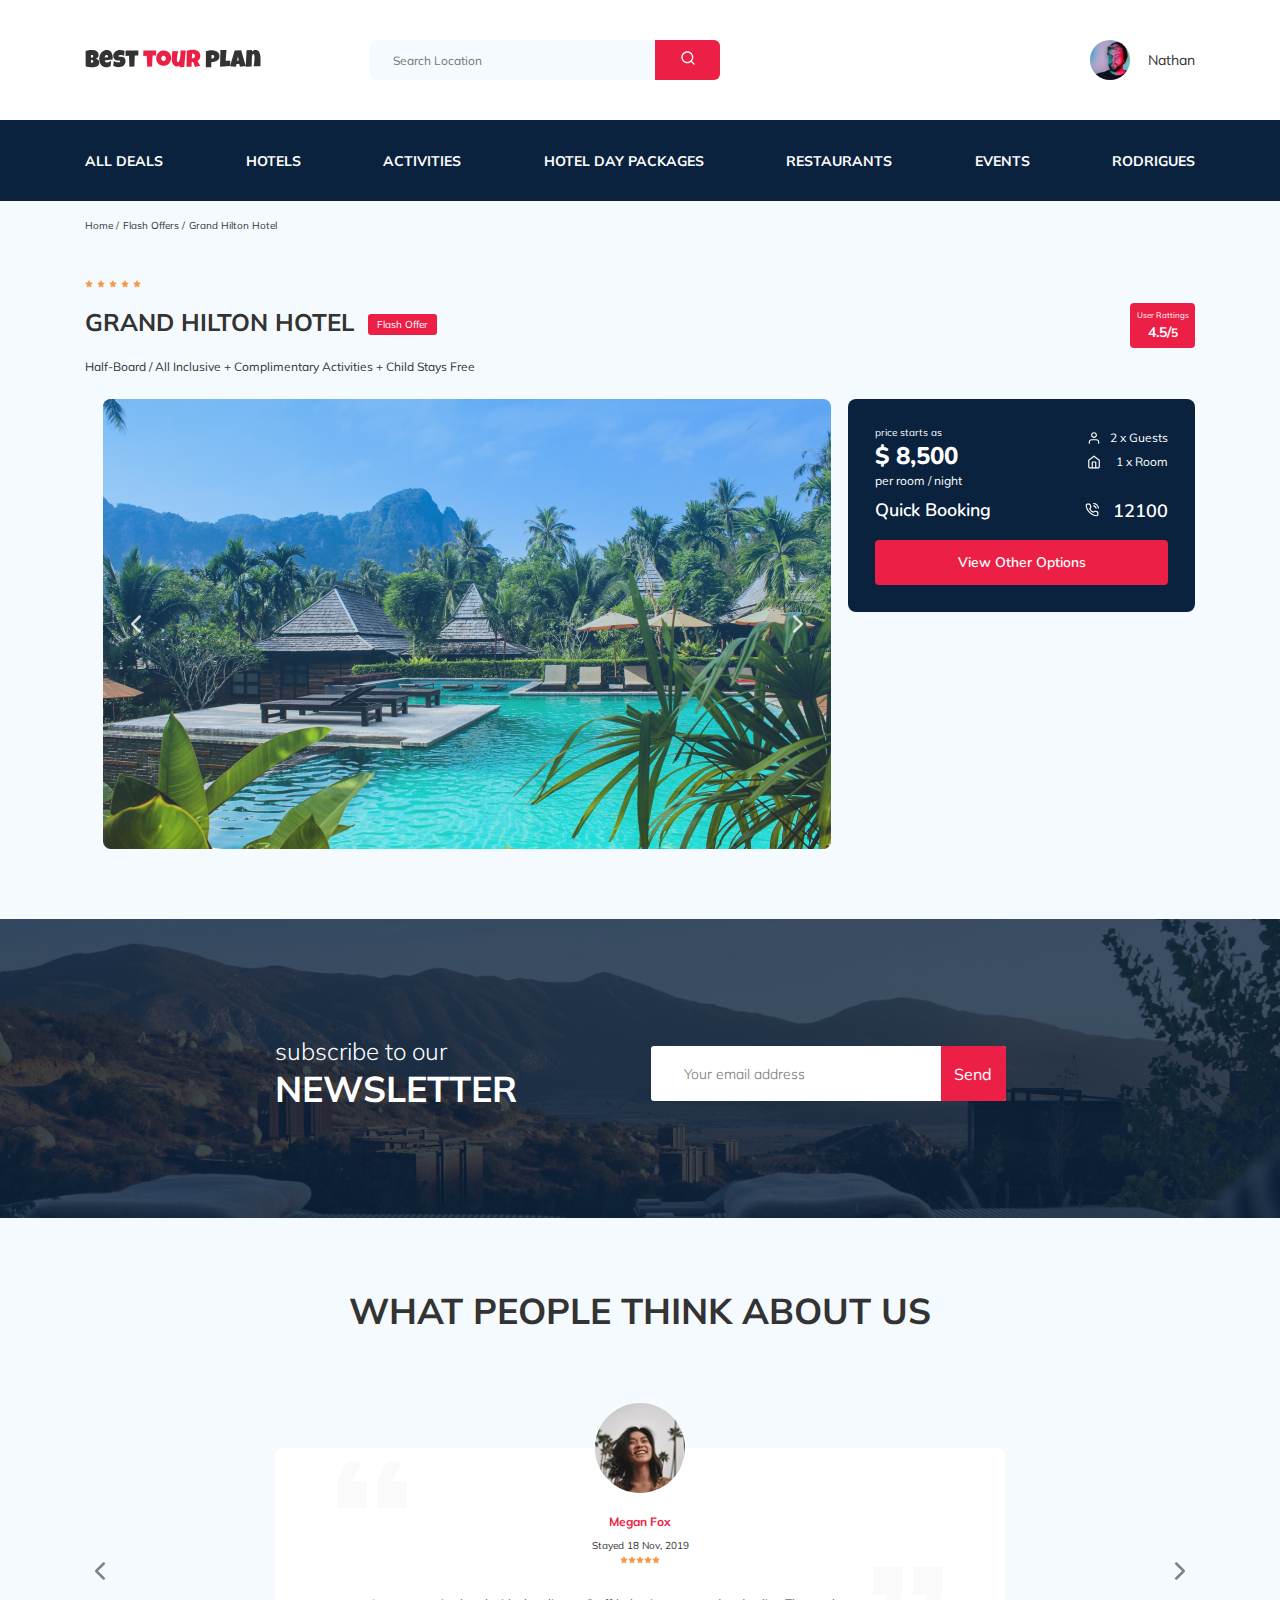
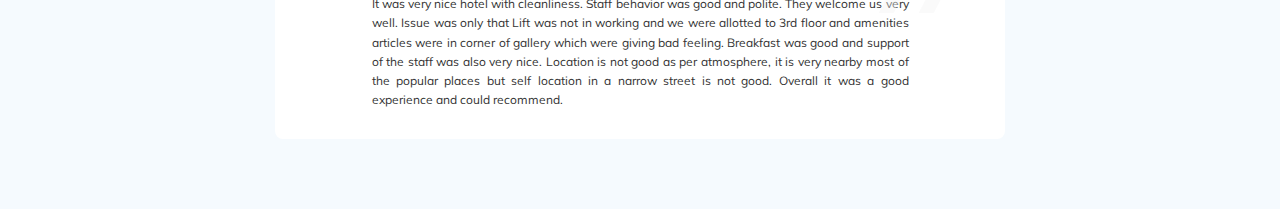
==== index.html @ 5ee100a0 "fix all" ====
<!DOCTYPE html>
<html lang="en">

<head>
  <meta charset="UTF-8">
  <meta http-equiv="X-UA-Compatible" content="IE=edge">
  <meta name="viewport" content="width, initial-scale=1.0">
  <title>Best Tour Plan - Hotel Booking</title>
  <link rel="preconnect" href="https://fonts.googleapis.com">
  <link rel="preconnect" href="https://fonts.gstatic.com" crossorigin>
  <link href="https://fonts.googleapis.com/css2?family=Mulish:wght@400;700&family=Nunito:wght@400;700;800&display=swap"
    rel="stylesheet">
  <link rel="stylesheet" href="assets/css/swiper-bundle.min.css">
  <link rel="stylesheet" href="assets/css/style.css">
</head>

<body>
  <header class="navbar">
    <div class="container">
      <div class="navbar-top">

        <a href="#" class="logo">
          <img src="assets/img/logo.svg" alt="Logo: Best Tour Plan" class="logo__image">
        </a>

        <form action="#" class="search navbar__search">
          <input type="text" class="search__input" placeholder="Search Location">
          <button class="search__button">
            <img src="assets/img/search.svg" alt="Icon: search">
          </button>
        </form>

        <a href="#" class="user navbar__user">
          <img src="assets/img/user-avatar.jpg" alt="Avatar: Nathan" class="user__avatar">
          <span class="user__name">Nathan</span>
        </a>
        <!-- /.user -->
        <!--Gamburger-->
        <button class="menu-button navbar-top__menu-button">
          <span class="menu-button__line"></span>
          <span class="menu-button__line"></span>
          <span class="menu-button__line"></span>
        </button>
        <!-- /.menu-button -->
      </div>
      <!-- /.navbar-top -->
    </div>
    <!-- /.container -->

    <nav class="navbar-bottom">
      <div class="container">
        <ul class="navbar-menu">
          <li class="navbar-menu__item"><a href="#" class="navbar-menu__link">All Deals</a></li>
          <li class="navbar-menu__item"><a href="#" class="navbar-menu__link">Hotels</a></li>
          <li class="navbar-menu__item"><a href="#" class="navbar-menu__link">Activities</a></li>
          <li class="navbar-menu__item"><a href="#" class="navbar-menu__link">Hotel Day Packages</a></li>
          <li class="navbar-menu__item"><a href="#" class="navbar-menu__link">Restaurants</a></li>
          <li class="navbar-menu__item"><a href="#" class="navbar-menu__link">Events</a></li>
          <li class="navbar-menu__item"><a href="#" class="navbar-menu__link">Rodrigues</a></li>
        </ul>
      </div>
      <!-- /.container -->
    </nav>
    <!-- /.navbar-bottom -->
  </header>
  <!-- /.navbar -->
  <nav class="breadcrumb ">
    <div class="container">
      <ul class="breadcrumb-list">
        <li class="breadcrumb-list__item"><a href="#" class="breadcrumb-list__link">Home </a></li>
        <li class="breadcrumb-list__item"><a href="#" class="breadcrumb-list__link">Flash Offers </a></li>
        <li class="breadcrumb-list__item">Grand Hilton Hotel</li>
      </ul>
    </div>
    <!-- /.container -->
  </nav>
  <!-- /.breadcrumb -->
  <section class="hotel">
    <div class="container">
      <div class="hotel-info">
        <div class="hotel-info__text">
          <div class="hotel-wrapper">
            <div class="stars">
              <img src="assets/img/star.svg" alt="Star">
              <img src="assets/img/star.svg" alt="Star">
              <img src="assets/img/star.svg" alt="Star">
              <img src="assets/img/star.svg" alt="Star">
              <img src="assets/img/star.svg" alt="Star">
            </div>

            <h1 class="hotel-name hotel-info__name">GRAND HILTON HOTEL</h1>

            <span class="offer hotel-info__offer">Flash Offer</span>
          </div>


          <p class="hotel-description hotel-info__description">
            Half-Board / All Inclusive + Complimentary Activities + Child Stays Free
          </p>
        </div>

        <div class="rating hotel-info__rating">
          <span class="rating__text">User Rattings</span>
          <span class="rating__counter">4.5/<span class="rating__number">5</span></span>
        </div>
      </div>
      <!-- /.hotel-info -->


      <div class="hotel-grid">

        <!-- Slider main container -->
        <div class="swiper hotel-slider hotel__slider">
          <!-- Additional required wrapper -->
          <div class="swiper-wrapper">
            <!-- Slides -->

            <div class="swiper-slide hotel-slider__item">
              <img src="assets/img/slide0.jpg" alt="Slider" class="hotel-slider__image">
            </div>
            <div class="swiper-slide hotel-slider__item">
              <img src="assets/img/slide1.jpg" alt="Slider" class="hotel-slider__image">
            </div>
            <div class="swiper-slide hotel-slider__item">
              <img src="assets/img/slide2.jpg" alt="Slider" class="hotel-slider__image">
            </div>
            <div class="swiper-slide hotel-slider__item">
              <img src="assets/img/slide3.jpg" alt="Slider" class="hotel-slider__image">
            </div>
            <div class="swiper-slide hotel-slider__item">
              <img src="assets/img/slide4.jpg" alt="Slider" class="hotel-slider__image">
            </div>


          </div>
          <!-- If we need navigation buttons -->
          <button class="hotel-slider__button hotel-slider__button--prev"></button>
          <button class="hotel-slider__button hotel-slider__button--next"></button>

        </div>
        <!--- /.swiper-->


        <div class="hotel-right">
          <div class="booking">
            <div class="booking__info">
              <div class="booking__price">
                <span class="booking__start">price starts as</span>
                <strong class="booking__pricetag">$ 8,500</strong>
                <span class="booking__per-room">per room / night</span>
              </div>
              <!---booking__price-->
              <div class="booking__room">

                <div class="booking__text">
                  <img src="assets/img/user.svg" alt="Icon: user" class="booking__icon">
                  <span class="booking__description">2 x Guests</span>
                </div>
                <div class="booking__text">
                  <img src="assets/img/home.svg" alt="Icon: home" class="booking__icon">
                  <span class="booking__description">1 x Room</span>
                </div>

              </div>
              <!-- /.booking__room -->
            </div>
            <!-- /.booking__info -->

            <div class="booking__call-center">
              <span class="booking__heading">Quick Booking</span>
              <a class="booking__number" href="tel:12100">
                <img src="assets/img/phone-call.svg" alt="Icon: phone" class="booking__icon">
                <span class="booking__num">12100</span>
              </a>
            </div>
            <!-- /.booking__call-center -->
            <button class="button booking__button">View Other Options</button>
          </div>
          <!-- /.booking -->

          <div class="map">

            <div id="map" style="width: 347px; height: 213px"></div>
          </div>
          <!-- /.map -->
        </div>
        <!-- /.hotel-right -->
      </div>
      <!-- /.hotel-grid -->
    </div>
    <!-- /.container -->
  </section>
  <!-- /.hotel -->

  <section class="newsletter">
    <div class="newsletter-wrapper">
      <h2 class="newsletter-title newsletter__title">
        subscribe to our
        <span class="newsletter-title__strong">Newsletter</span>
      </h2>
      <form action="#" class="subscribe newsletter__subscribe">
        <input type="text" class="subscribe__input" placeholder="Your email address">
        <button class="subscribe__button">Send</button>
      </form>
    </div>
    <!-- /.newsletter-wrapper -->
  </section>
  <!-- /.newsletter -->

  <section class="reviews">
    <div class="container">
      <h2 class="reviews__title">What people think about us</h2>

      <div class="swiper reviews-slider">
        <div class="swiper-wrapper">
          <div class="swiper-slide">
            <div class="reviews-slider__item">
              <div class="reviews-slider__profile">
                <img src="assets/img/reviews-avatar.jpg" alt="Photo: Megan Fox" class="reviews-slider__avatar">
                <h3 class="reviews-slider__username">Megan Fox</h3>
                <span class="reviews-slider__date">Stayed 18 Nov, 2019</span>
                <div class="reviews-slider__rating">
                  <img src="assets/img/star.svg" alt="Star">
                  <img src="assets/img/star.svg" alt="Star">
                  <img src="assets/img/star.svg" alt="Star">
                  <img src="assets/img/star.svg" alt="Star">
                  <img src="assets/img/star.svg" alt="Star">
                </div>
              </div>
              <p class="reviews-slider__text">
                It was very nice hotel with cleanliness. Staff behavior was good and polite. They welcome us very well.
                Issue was only that Lift was not in working and we were allotted to 3rd floor and amenities articles
                were in corner of gallery which were giving bad feeling. Breakfast was good and support of the staff was
                also very nice. Location is not good as per atmosphere, it is very nearby most of the popular places but
                self location in a narrow street is not good. Overall it was a good experience and could recommend.
              </p>
            </div>
          </div>
          <!--./swiper-slide-->
          <div class="swiper-slide">
            <div class="reviews-slider__item">
              <div class="reviews-slider__profile">
                <img src="assets/img/esmeralda.jpg" alt="Photo: Esmeralda Brumermblesk" class="reviews-slider__avatar">
                <h3 class="reviews-slider__username">Esmeralda Brumermblesk</h3>
                <span class="reviews-slider__date">Stayed 8 Nov, 2015</span>
                <div class="reviews-slider__rating">
                  <img src="assets/img/star.svg" alt="Star">
                  <img src="assets/img/star.svg" alt="Star">
                  <img src="assets/img/star.svg" alt="Star">
                  <img src="assets/img/star.svg" alt="Star">
                  <img src="assets/img/star.svg" alt="Star">
                </div>
              </div>
              <p class="reviews-slider__text">
                It was very nice hotel with cleanliness. Staff behavior was good and polite. They welcome us very well.
                Issue was only that Lift was not in working and we were allotted to 3rd floor and amenities articles
                were in corner of gallery which were giving bad feeling. Breakfast was good and support of the staff was
                also very nice. Location is not good as per atmosphere, it is very nearby most of the popular places but
                self location in a narrow street is not good. Overall it was a good experience and could recommend.
              </p>
            </div>
          </div>
          <!--./swiper-slide-->
          <div class="swiper-slide">
            <div class="reviews-slider__item">
              <div class="reviews-slider__profile">
                <img src="assets/img/reviews-avatar-2.jpg" alt="Photo: Megan Fox" class="reviews-slider__avatar">
                <h3 class="reviews-slider__username">Hayns Frogx</h3>
                <span class="reviews-slider__date">Stayed 10 Nov, 2020</span>
                <div class="reviews-slider__rating">
                  <img src="assets/img/star.svg" alt="Star">
                  <img src="assets/img/star.svg" alt="Star">
                  <img src="assets/img/star.svg" alt="Star">
                  <img src="assets/img/star.svg" alt="Star">
                  <img src="assets/img/star.svg" alt="Star">
                </div>
              </div>
              <p class="reviews-slider__text">
                Lorem ipsum dolor sit amet, consectetur adipisicing elit. Repellat distinctio cum hic veritatis dolorem
                error voluptatum, sunt ducimus dolore deserunt harum obcaecati. Ex molestiae quaerat quia hic
                consequuntur, consectetur incidunt? Lorem ipsum, dolor sit amet consectetur adipisicing elit. Saepe
                distinctio est, incidunt corporis adipisci voluptatibus! Beatae dolores cumque amet accusamus ipsa quas
                iure earum! Provident illo commodi autem minima esse..
              </p>
            </div>
          </div>
          <!--./swiper-slide-->
        </div>
        <!--./swiper-wrapper-->
        <button class="reviews-slider__button reviews-slider__button--prev"></button>
        <button class="reviews-slider__button reviews-slider__button--next"></button>
      </div>
      <!--./reviews-slider-->
    </div>
  </section>
  <!-- /.reviews -->

  <script src="https://api-maps.yandex.ru/2.1/?apikey=36f1ee3f-546b-475c-a451-f4972c17e41e&lang=ru_RU"
    type="text/javascript">
  </script>
  <script src="assets/js/swiper-bundle.min.js"></script>
  <script src="assets/js/main.js"></script>
  <script src="assets/js/map.js"></script>
</body>

</html>
---- assets/css/style.css ----
* {
  -webkit-box-sizing: border-box;
          box-sizing: border-box;
}

body {
  font-family: 'Mulish', sans-serif;
  background-color: #F5FaFe;
  color: #333333;
}

input {
  outline: none;
}

.container {
  max-width: 1110px;
  margin: auto;
}

/*! normalize.css v8.0.1 | MIT License | github.com/necolas/normalize.css */
/* Document
   ========================================================================== */
/**
 * 1. Correct the line height in all browsers.
 * 2. Prevent adjustments of font size after orientation changes in iOS.
 */
html {
  line-height: 1.15;
  /* 1 */
  -webkit-text-size-adjust: 100%;
  /* 2 */
}

/* Sections
   ========================================================================== */
/**
 * Remove the margin in all browsers.
 */
body {
  margin: 0;
}

/**
 * Render the `main` element consistently in IE.
 */
main {
  display: block;
}

/**
 * Correct the font size and margin on `h1` elements within `section` and
 * `article` contexts in Chrome, Firefox, and Safari.
 */
h1 {
  font-size: 2em;
  margin: 0.67em 0;
}

/* Grouping content
   ========================================================================== */
/**
 * 1. Add the correct box sizing in Firefox.
 * 2. Show the overflow in Edge and IE.
 */
hr {
  -webkit-box-sizing: content-box;
          box-sizing: content-box;
  /* 1 */
  height: 0;
  /* 1 */
  overflow: visible;
  /* 2 */
}

/**
 * 1. Correct the inheritance and scaling of font size in all browsers.
 * 2. Correct the odd `em` font sizing in all browsers.
 */
pre {
  font-family: monospace, monospace;
  /* 1 */
  font-size: 1em;
  /* 2 */
}

/* Text-level semantics
   ========================================================================== */
/**
 * Remove the gray background on active links in IE 10.
 */
a {
  background-color: transparent;
}

/**
 * 1. Remove the bottom border in Chrome 57-
 * 2. Add the correct text decoration in Chrome, Edge, IE, Opera, and Safari.
 */
abbr[title] {
  border-bottom: none;
  /* 1 */
  text-decoration: underline;
  /* 2 */
  -webkit-text-decoration: underline dotted;
          text-decoration: underline dotted;
  /* 2 */
}

/**
 * Add the correct font weight in Chrome, Edge, and Safari.
 */
b,
strong {
  font-weight: bolder;
}

/**
 * 1. Correct the inheritance and scaling of font size in all browsers.
 * 2. Correct the odd `em` font sizing in all browsers.
 */
code,
kbd,
samp {
  font-family: monospace, monospace;
  /* 1 */
  font-size: 1em;
  /* 2 */
}

/**
 * Add the correct font size in all browsers.
 */
small {
  font-size: 80%;
}

/**
 * Prevent `sub` and `sup` elements from affecting the line height in
 * all browsers.
 */
sub,
sup {
  font-size: 75%;
  line-height: 0;
  position: relative;
  vertical-align: baseline;
}

sub {
  bottom: -0.25em;
}

sup {
  top: -0.5em;
}

/* Embedded content
   ========================================================================== */
/**
 * Remove the border on images inside links in IE 10.
 */
img {
  border-style: none;
}

/* Forms
   ========================================================================== */
/**
 * 1. Change the font styles in all browsers.
 * 2. Remove the margin in Firefox and Safari.
 */
button,
input,
optgroup,
select,
textarea {
  font-family: inherit;
  /* 1 */
  font-size: 100%;
  /* 1 */
  line-height: 1.15;
  /* 1 */
  margin: 0;
  /* 2 */
}

/**
 * Show the overflow in IE.
 * 1. Show the overflow in Edge.
 */
button,
input {
  /* 1 */
  overflow: visible;
}

/**
 * Remove the inheritance of text transform in Edge, Firefox, and IE.
 * 1. Remove the inheritance of text transform in Firefox.
 */
button,
select {
  /* 1 */
  text-transform: none;
}

/**
 * Correct the inability to style clickable types in iOS and Safari.
 */
button,
[type="button"],
[type="reset"],
[type="submit"] {
  -webkit-appearance: button;
}

/**
 * Remove the inner border and padding in Firefox.
 */
button::-moz-focus-inner,
[type="button"]::-moz-focus-inner,
[type="reset"]::-moz-focus-inner,
[type="submit"]::-moz-focus-inner {
  border-style: none;
  padding: 0;
}

/**
 * Restore the focus styles unset by the previous rule.
 */
button:-moz-focusring,
[type="button"]:-moz-focusring,
[type="reset"]:-moz-focusring,
[type="submit"]:-moz-focusring {
  outline: 1px dotted ButtonText;
}

/**
 * Correct the padding in Firefox.
 */
fieldset {
  padding: 0.35em 0.75em 0.625em;
}

/**
 * 1. Correct the text wrapping in Edge and IE.
 * 2. Correct the color inheritance from `fieldset` elements in IE.
 * 3. Remove the padding so developers are not caught out when they zero out
 *    `fieldset` elements in all browsers.
 */
legend {
  -webkit-box-sizing: border-box;
          box-sizing: border-box;
  /* 1 */
  color: inherit;
  /* 2 */
  display: table;
  /* 1 */
  max-width: 100%;
  /* 1 */
  padding: 0;
  /* 3 */
  white-space: normal;
  /* 1 */
}

/**
 * Add the correct vertical alignment in Chrome, Firefox, and Opera.
 */
progress {
  vertical-align: baseline;
}

/**
 * Remove the default vertical scrollbar in IE 10+.
 */
textarea {
  overflow: auto;
}

/**
 * 1. Add the correct box sizing in IE 10.
 * 2. Remove the padding in IE 10.
 */
[type="checkbox"],
[type="radio"] {
  -webkit-box-sizing: border-box;
          box-sizing: border-box;
  /* 1 */
  padding: 0;
  /* 2 */
}

/**
 * Correct the cursor style of increment and decrement buttons in Chrome.
 */
[type="number"]::-webkit-inner-spin-button,
[type="number"]::-webkit-outer-spin-button {
  height: auto;
}

/**
 * 1. Correct the odd appearance in Chrome and Safari.
 * 2. Correct the outline style in Safari.
 */
[type="search"] {
  -webkit-appearance: textfield;
  /* 1 */
  outline-offset: -2px;
  /* 2 */
}

/**
 * Remove the inner padding in Chrome and Safari on macOS.
 */
[type="search"]::-webkit-search-decoration {
  -webkit-appearance: none;
}

/**
 * 1. Correct the inability to style clickable types in iOS and Safari.
 * 2. Change font properties to `inherit` in Safari.
 */
::-webkit-file-upload-button {
  -webkit-appearance: button;
  /* 1 */
  font: inherit;
  /* 2 */
}

/* Interactive
   ========================================================================== */
/*
 * Add the correct display in Edge, IE 10+, and Firefox.
 */
details {
  display: block;
}

/*
 * Add the correct display in all browsers.
 */
summary {
  display: list-item;
}

/* Misc
   ========================================================================== */
/**
 * Add the correct display in IE 10+.
 */
template {
  display: none;
}

/**
 * Add the correct display in IE 10.
 */
[hidden] {
  display: none;
}

.navbar {
  background-color: #fff;
}

.navbar-top {
  display: -webkit-box;
  display: -ms-flexbox;
  display: flex;
  -webkit-box-pack: justify;
      -ms-flex-pack: justify;
          justify-content: space-between;
  -webkit-box-align: center;
      -ms-flex-align: center;
          align-items: center;
  padding-top: 40px;
  padding-bottom: 40px;
}

.navbar-top__menu-button {
  display: none;
}

.navbar__search {
  margin-right: auto;
  margin-left: 108px;
}

.navbar-bottom {
  background-color: #0A223D;
}

.navbar-menu {
  margin: 0;
  padding: 31px 0;
  list-style-type: none;
  display: -webkit-box;
  display: -ms-flexbox;
  display: flex;
  -webkit-box-pack: justify;
      -ms-flex-pack: justify;
          justify-content: space-between;
  -webkit-box-align: center;
      -ms-flex-align: center;
          align-items: center;
  color: #fff;
}

.navbar-menu__link {
  color: inherit;
  text-decoration: none;
  text-transform: uppercase;
  font-size: 14px;
  line-height: 18px;
  font-weight: 700;
}

.logo {
  width: 177px;
}

.search {
  display: -webkit-box;
  display: -ms-flexbox;
  display: flex;
  position: relative;
  overflow: hidden;
  border-radius: 6px;
  height: 40px;
}

.search__input {
  width: 350px;
  height: 100%;
  padding-left: 23px;
  padding-right: 75px;
  background-color: #F5FAFE;
  border: none;
  font-size: 12px;
  line-height: 15px;
  color: #333333;
  outline: none;
}

.search__button {
  position: absolute;
  top: 0;
  right: 0;
  width: 65px;
  height: 100%;
  border: none;
  background-color: #EC1F46;
}

.user {
  display: -webkit-box;
  display: -ms-flexbox;
  display: flex;
  -webkit-box-align: center;
      -ms-flex-align: center;
          align-items: center;
  text-decoration: none;
}

.user__avatar {
  width: 40px;
  height: 40px;
  border-radius: 50%;
  -o-object-fit: cover;
     object-fit: cover;
}

.user__name {
  margin-left: 18px;
  font-size: 14px;
  line-height: 18px;
  color: #333333;
}

.breadcrumb-list {
  display: -webkit-box;
  display: -ms-flexbox;
  display: flex;
  -webkit-box-align: center;
      -ms-flex-align: center;
          align-items: center;
  margin: 0;
  padding: 18px 0;
  list-style: none;
}

.breadcrumb-list__item {
  font-size: 10px;
  line-height: 13px;
}

.breadcrumb-list__item:not(:last-child)::after {
  content: '/';
  margin-right: 4px;
}

.breadcrumb-list__link {
  text-decoration: none;
  color: inherit;
}

.hotel {
  padding-top: 23px;
  padding-bottom: 70px;
}

.hotel-wrapper {
  display: -webkit-box;
  display: -ms-flexbox;
  display: flex;
  -ms-flex-wrap: wrap;
      flex-wrap: wrap;
  -webkit-box-align: center;
      -ms-flex-align: center;
          align-items: center;
}

.hotel-info {
  padding-bottom: 20px;
  display: -webkit-box;
  display: -ms-flexbox;
  display: flex;
  -webkit-box-align: center;
      -ms-flex-align: center;
          align-items: center;
  -webkit-box-pack: justify;
      -ms-flex-pack: justify;
          justify-content: space-between;
}

.hotel-info__offer {
  margin-top: 4px;
  margin-left: 14px;
}

.hotel-info__description {
  margin: 5px 0;
}

.hotel-name {
  font-size: 24px;
  line-height: 30px;
}

.hotel-description {
  font-size: 12px;
  line-height: 15px;
}

.hotel-grid {
  display: -webkit-box;
  display: -ms-flexbox;
  display: flex;
  -webkit-box-pack: justify;
      -ms-flex-pack: justify;
          justify-content: space-between;
}

.hotel-right {
  display: -webkit-box;
  display: -ms-flexbox;
  display: flex;
  -webkit-box-align: center;
      -ms-flex-align: center;
          align-items: center;
  -webkit-box-orient: vertical;
  -webkit-box-direction: normal;
      -ms-flex-direction: column;
          flex-direction: column;
  -webkit-box-pack: justify;
      -ms-flex-pack: justify;
          justify-content: space-between;
  width: auto;
}

.hotel-slider {
  width: 728px;
  height: 450px;
}

.hotel-slider__item {
  width: 100%;
  height: 100%;
  position: relative;
  border-radius: 8px;
  overflow: hidden;
}

.hotel-slider__item::after {
  content: '';
  position: absolute;
  width: 100%;
  height: 100%;
  top: 0;
  bottom: 0;
  left: 0;
  right: 0;
  background: -webkit-gradient(linear, left top, left bottom, from(rgba(0, 122, 233, 0.48)), to(rgba(255, 255, 255, 0.128)));
  background: linear-gradient(180deg, rgba(0, 122, 233, 0.48) 0%, rgba(255, 255, 255, 0.128) 100%);
  z-index: 10;
}

.hotel-slider__button {
  position: absolute;
  top: 50%;
  -webkit-transform: translateY(-50%);
          transform: translateY(-50%);
  z-index: 99;
  width: 30px;
  height: 30px;
  border: none;
  cursor: pointer;
  background-repeat: no-repeat;
  background-position: center;
  background-size: 10px;
  background-color: transparent;
}

.hotel-slider__button--next {
  right: 18px;
  background-image: url(../../assets/img/arrow-next.svg);
}

.hotel-slider__button--prev {
  left: 18px;
  background-image: url(../../assets/img/arrow-prev.svg);
}

.stars {
  -ms-flex-preferred-size: 100%;
      flex-basis: 100%;
}

.offer {
  padding: 4px 9px;
  font-size: 10px;
  line-height: 13px;
  border: none;
  border-radius: 3px;
  background-color: #EC1F46;
  color: #fff;
}

.rating {
  max-width: 65px;
  min-height: 45px;
  text-align: center;
  color: #fff;
  background-color: #EC1F46;
  border-radius: 4px;
}

.rating__text {
  font-size: 8px;
  line-height: 10px;
}

.rating__counter {
  font-size: 14px;
  line-height: 18px;
  font-weight: 700;
}

.rating__number {
  font-size: 12px;
}

.booking {
  background-color: #0A223D;
  color: #fff;
  border-radius: 8px;
  width: 347px;
  min-height: 213px;
  padding: 27px;
}

.booking__info {
  display: -webkit-box;
  display: -ms-flexbox;
  display: flex;
  -webkit-box-pack: justify;
      -ms-flex-pack: justify;
          justify-content: space-between;
  margin-bottom: 9px;
}

.booking__price {
  display: -webkit-box;
  display: -ms-flexbox;
  display: flex;
  -webkit-box-orient: vertical;
  -webkit-box-direction: normal;
      -ms-flex-direction: column;
          flex-direction: column;
}

.booking__start {
  font-size: 10px;
  line-height: 14px;
  font-weight: normal;
}

.booking__pricetag {
  font-family: Nunito, sans-serif;
  font-size: 24px;
  line-height: 33px;
  font-weight: 800;
}

.booking__per-room {
  font-style: normal;
  font-weight: normal;
  font-size: 12px;
  line-height: 16px;
}

.booking__room {
  margin-top: 4px;
}

.booking__text {
  display: -webkit-box;
  display: -ms-flexbox;
  display: flex;
  -webkit-box-align: center;
      -ms-flex-align: center;
          align-items: center;
  -webkit-box-pack: justify;
      -ms-flex-pack: justify;
          justify-content: space-between;
  margin-bottom: 8px;
  font-style: normal;
  font-weight: normal;
  font-size: 12px;
  line-height: 16px;
}

.booking__description {
  margin-left: 9px;
}

.booking__call-center {
  display: -webkit-box;
  display: -ms-flexbox;
  display: flex;
  -webkit-box-pack: justify;
      -ms-flex-pack: justify;
          justify-content: space-between;
  -webkit-box-align: center;
      -ms-flex-align: center;
          align-items: center;
  margin-bottom: 17px;
}

.booking__heading {
  font-family: Nunito, sans-serif;
  font-size: 18px;
  line-height: 25px;
  font-weight: 600;
}

.booking__number {
  display: flexaic;
  -webkit-box-align: center;
      -ms-flex-align: center;
          align-items: center;
  -webkit-box-pack: justify;
      -ms-flex-pack: justify;
          justify-content: space-between;
  text-decoration: none;
  list-style: none;
  color: inherit;
  font-size: 18px;
  line-height: 25px;
  font-weight: 600;
}

.booking__num {
  margin-left: 9px;
}

.booking__button {
  padding: 13px 75px;
  width: 100%;
  min-height: 45px;
  font-family: Nunito , sans-serif;
  font-size: 14px;
  line-height: 19px;
  font-weight: 600;
  background-color: #EC1F46;
  color: #fff;
  border: none;
  border-radius: 4px;
  cursor: pointer;
}

.map {
  width: 347px;
  min-height: 213px;
  border-radius: 10px;
  overflow: hidden;
}

#map {
  width: 100%;
  height: 100%;
}

.newsletter {
  position: relative;
  padding: 98px 0 87px 0;
  background-image: url(../../assets/img/newsletter-bg.jpg);
  background-repeat: no-repeat;
  background-position: center;
  background-size: cover;
}

.newsletter::before {
  content: '';
  position: absolute;
  top: 0;
  left: 0;
  right: 0;
  bottom: 0;
  width: 100%;
  height: 100%;
  background-color: rgba(10, 34, 61, 0.8);
}

.newsletter-wrapper {
  position: relative;
  display: -webkit-box;
  display: -ms-flexbox;
  display: flex;
  -webkit-box-align: center;
      -ms-flex-align: center;
          align-items: center;
  -webkit-box-pack: justify;
      -ms-flex-pack: justify;
          justify-content: space-between;
  max-width: 731px;
  margin: auto;
}

.newsletter-title {
  color: #fff;
  font-style: normal;
  font-weight: 300;
  font-size: 24px;
  line-height: 30px;
}

.newsletter-title__strong {
  display: block;
  font-size: 36px;
  line-height: 45px;
  font-weight: 700;
  text-transform: uppercase;
}

.subscribe {
  position: relative;
  width: 355px;
  height: 55px;
  border-radius: 3px;
  overflow: hidden;
}

.subscribe__input {
  position: absolute;
  width: 100%;
  height: 100%;
  padding-left: 33px;
  padding-right: 75px;
  border: none;
  font-size: 14px;
  line-height: 18px;
  font-style: normal;
  font-weight: 300;
}

.subscribe__button {
  position: absolute;
  min-width: 65px;
  top: 0;
  right: 0;
  height: 100%;
  border: none;
  background-color: #EC1F46;
  color: #fff;
}

.reviews {
  padding: 40px 0 70px 0;
}

.reviews__title {
  font-family: Mulish;
  font-style: normal;
  font-weight: 700;
  font-size: 36px;
  line-height: 45px;
  text-align: center;
  text-transform: uppercase;
  margin-bottom: 70px;
}

.reviews-slider__item {
  position: relative;
  display: -webkit-box;
  display: -ms-flexbox;
  display: flex;
  -webkit-box-orient: vertical;
  -webkit-box-direction: normal;
      -ms-flex-direction: column;
          flex-direction: column;
  -webkit-box-align: center;
      -ms-flex-align: center;
          align-items: center;
  max-width: 730px;
  margin: 45px auto 0;
  background-color: #fff;
  border-radius: 8px;
  padding: 0 62px 30px;
}

.reviews-slider__item::before {
  content: '';
  position: absolute;
  top: 13px;
  left: 62px;
  width: 70px;
  height: 47px;
  background-image: url(../../assets/img/quote-left.svg);
  background-repeat: no-repeat;
}

.reviews-slider__item::after {
  content: '';
  position: absolute;
  top: 118px;
  right: 62px;
  width: 70px;
  height: 47px;
  background-image: url(../../assets/img/quote-right.svg);
  background-repeat: no-repeat;
}

.reviews-slider__button {
  position: absolute;
  top: 50%;
  -webkit-transform: translateY(-50%);
          transform: translateY(-50%);
  width: 30px;
  height: 30px;
  background-repeat: no-repeat;
  background-size: 10px;
  background-position: center;
  border: none;
  background-color: transparent;
  cursor: pointer;
  z-index: 99;
}

.reviews-slider__button--prev {
  background-image: url(../../assets/img/right.svg);
  left: 0;
}

.reviews-slider__button--next {
  background-image: url(../../assets/img/left.svg);
  right: 0;
}

.reviews-slider__profile {
  display: -webkit-box;
  display: -ms-flexbox;
  display: flex;
  -webkit-box-orient: vertical;
  -webkit-box-direction: normal;
      -ms-flex-direction: column;
          flex-direction: column;
  -webkit-box-align: center;
      -ms-flex-align: center;
          align-items: center;
  margin-top: -45px;
  margin-bottom: 30px;
}

.reviews-slider__avatar {
  width: 90px;
  height: 90px;
  border-radius: 50%;
  -o-object-fit: cover;
     object-fit: cover;
  margin-bottom: 9px;
}

.reviews-slider__username {
  font-family: Mulish;
  font-style: normal;
  font-weight: 700;
  font-size: 12px;
  line-height: 15px;
  color: #EC1F46;
  margin-bottom: 10px;
}

.reviews-slider__date {
  font-style: normal;
  font-weight: normal;
  font-size: 10px;
  line-height: 13px;
  margin-bottom: 4px;
}

.reviews-slider__rating {
  display: -webkit-box;
  display: -ms-flexbox;
  display: flex;
  -webkit-box-align: center;
      -ms-flex-align: center;
          align-items: center;
}

.reviews-slider__text {
  font-style: normal;
  font-weight: normal;
  font-size: 12px;
  line-height: 160%;
  text-align: justify;
  max-width: 537px;
  margin: auto;
}

@media (max-width: 1200px) {
  .container {
    max-width: 960px;
  }
  .slider {
    width: 590px;
  }
  .hotel-slider__image {
    width: 100%;
    height: 100%;
    -o-object-fit: cover;
       object-fit: cover;
  }
}

@media (max-width: 992px) {
  .container {
    max-width: 700px;
  }
  .logo {
    width: 132px;
  }
  .navbar-top {
    padding-top: 30px;
    padding-bottom: 30px;
  }
  .navbar__search {
    margin-left: auto;
  }
  .navbar-menu {
    padding-top: 22px;
    padding-bottom: 22px;
  }
  .navbar-menu__link {
    font-size: 12px;
    line-height: 15px;
  }
  .search__input {
    width: 340px;
  }
  .hotel-slider {
    width: 100%;
  }
  .hotel-grid {
    -webkit-box-orient: vertical;
    -webkit-box-direction: normal;
        -ms-flex-direction: column;
            flex-direction: column;
  }
  .hotel__slider {
    margin-bottom: 30px;
  }
  .hotel-right {
    -webkit-box-orient: horizontal;
    -webkit-box-direction: normal;
        -ms-flex-direction: row;
            flex-direction: row;
  }
  .booking {
    width: 340px;
  }
  .map {
    width: 340px;
  }
  .newsletter-wrapper {
    max-width: 700px;
  }
  .reviews-slider__item {
    max-width: 580px;
  }
}

@media (max-width: 768px) {
  .container {
    max-width: 576px;
    width: 92%;
  }
  .navbar__search, .navbar-menu, .navbar__user {
    display: none;
  }
  .menu-button {
    width: 16px;
    height: 11px;
    padding: 0;
    display: -webkit-box;
    display: -ms-flexbox;
    display: flex;
    -webkit-box-pack: justify;
        -ms-flex-pack: justify;
            justify-content: space-between;
    -webkit-box-align: center;
        -ms-flex-align: center;
            align-items: center;
    -webkit-box-orient: vertical;
    -webkit-box-direction: normal;
        -ms-flex-direction: column;
            flex-direction: column;
    border: none;
    border-color: #fff;
    cursor: pointer;
  }
  .menu-button__line {
    width: 16px;
    height: 1px;
    background-color: #333333;
  }
  .stars {
    -ms-flex-preferred-size: auto;
        flex-basis: auto;
  }
  .hotel-name {
    -ms-flex-preferred-size: 100%;
        flex-basis: 100%;
  }
  .hotel-wrapper {
    -webkit-box-pack: justify;
        -ms-flex-pack: justify;
            justify-content: space-between;
  }
  .hotel-info__name {
    margin-top: 10px;
    margin-bottom: 0;
  }
  .hotel-info__text {
    width: 100%;
  }
  .hotel-info__rating {
    display: none;
  }
  .hotel-info__offer {
    -webkit-box-ordinal-group: 0;
        -ms-flex-order: -1;
            order: -1;
    margin-left: 0;
  }
  .hotel-right {
    -webkit-box-orient: vertical;
    -webkit-box-direction: normal;
        -ms-flex-direction: column;
            flex-direction: column;
    min-height: 450px;
  }
  .hotel-slider {
    height: 350px;
  }
  .booking {
    width: 100%;
  }
  .map {
    width: 100%;
  }
  #map {
    min-width: 100%;
  }
  .newsletter-wrapper {
    max-width: 576px;
    display: -webkit-box;
    display: -ms-flexbox;
    display: flex;
    -webkit-box-orient: vertical;
    -webkit-box-direction: normal;
        -ms-flex-direction: column;
            flex-direction: column;
    -webkit-box-align: start;
        -ms-flex-align: start;
            align-items: start;
  }
  .reviews-slider__item {
    padding: 0 30px 30px;
  }
  .reviews-slider__item::after, .reviews-slider__item::before {
    display: none;
  }
  .reviews-slider__button {
    top: 32px;
  }
  .reviews-slider__button--prev {
    left: 50%;
    margin-left: -65px;
    -webkit-transform: translate(-50%, 0);
            transform: translate(-50%, 0);
  }
  .reviews-slider__button--next {
    right: 50%;
    margin-right: -65px;
    -webkit-transform: translate(50%, 0);
            transform: translate(50%, 0);
  }
}

@media (max-width: 576px) {
  .logo {
    width: 99px;
  }
  .hotel-slider {
    height: 250px;
  }
  .hotel__slider {
    margin-bottom: 20px;
  }
  .newsletter {
    padding: 76px 0 83px 0;
  }
  .newsletter-wrapper {
    padding-left: 34px;
    padding-right: 34px;
  }
  .newsletter__title {
    margin-bottom: 37px;
  }
  .subscribe {
    width: 100%;
  }
}

@media (max-width: 480px) {
  .breadcrumb {
    display: -webkit-box;
    display: -ms-flexbox;
    display: flex;
  }
  .hotel-slider {
    max-width: 440px;
  }
}

@media (max-width: 320px) {
  .navbar-top {
    padding-top: 22px;
    padding-bottom: 22px;
  }
  .breadcrumb {
    padding: 18px 0;
  }
  .hotel-slider {
    max-width: 250px;
  }
  .newsletter-wrapper {
    padding-left: 20px;
    padding-right: 20px;
  }
  .newsletter-title {
    font-size: 20px;
    line-height: 25px;
  }
  .newsletter-title__strong {
    font-size: 30px;
    line-height: 38px;
  }
  .reviews__title {
    font-size: 18px;
    line-height: 23px;
    margin: 40px 38px 42px 38px;
  }
}
/*# sourceMappingURL=style.css.map */
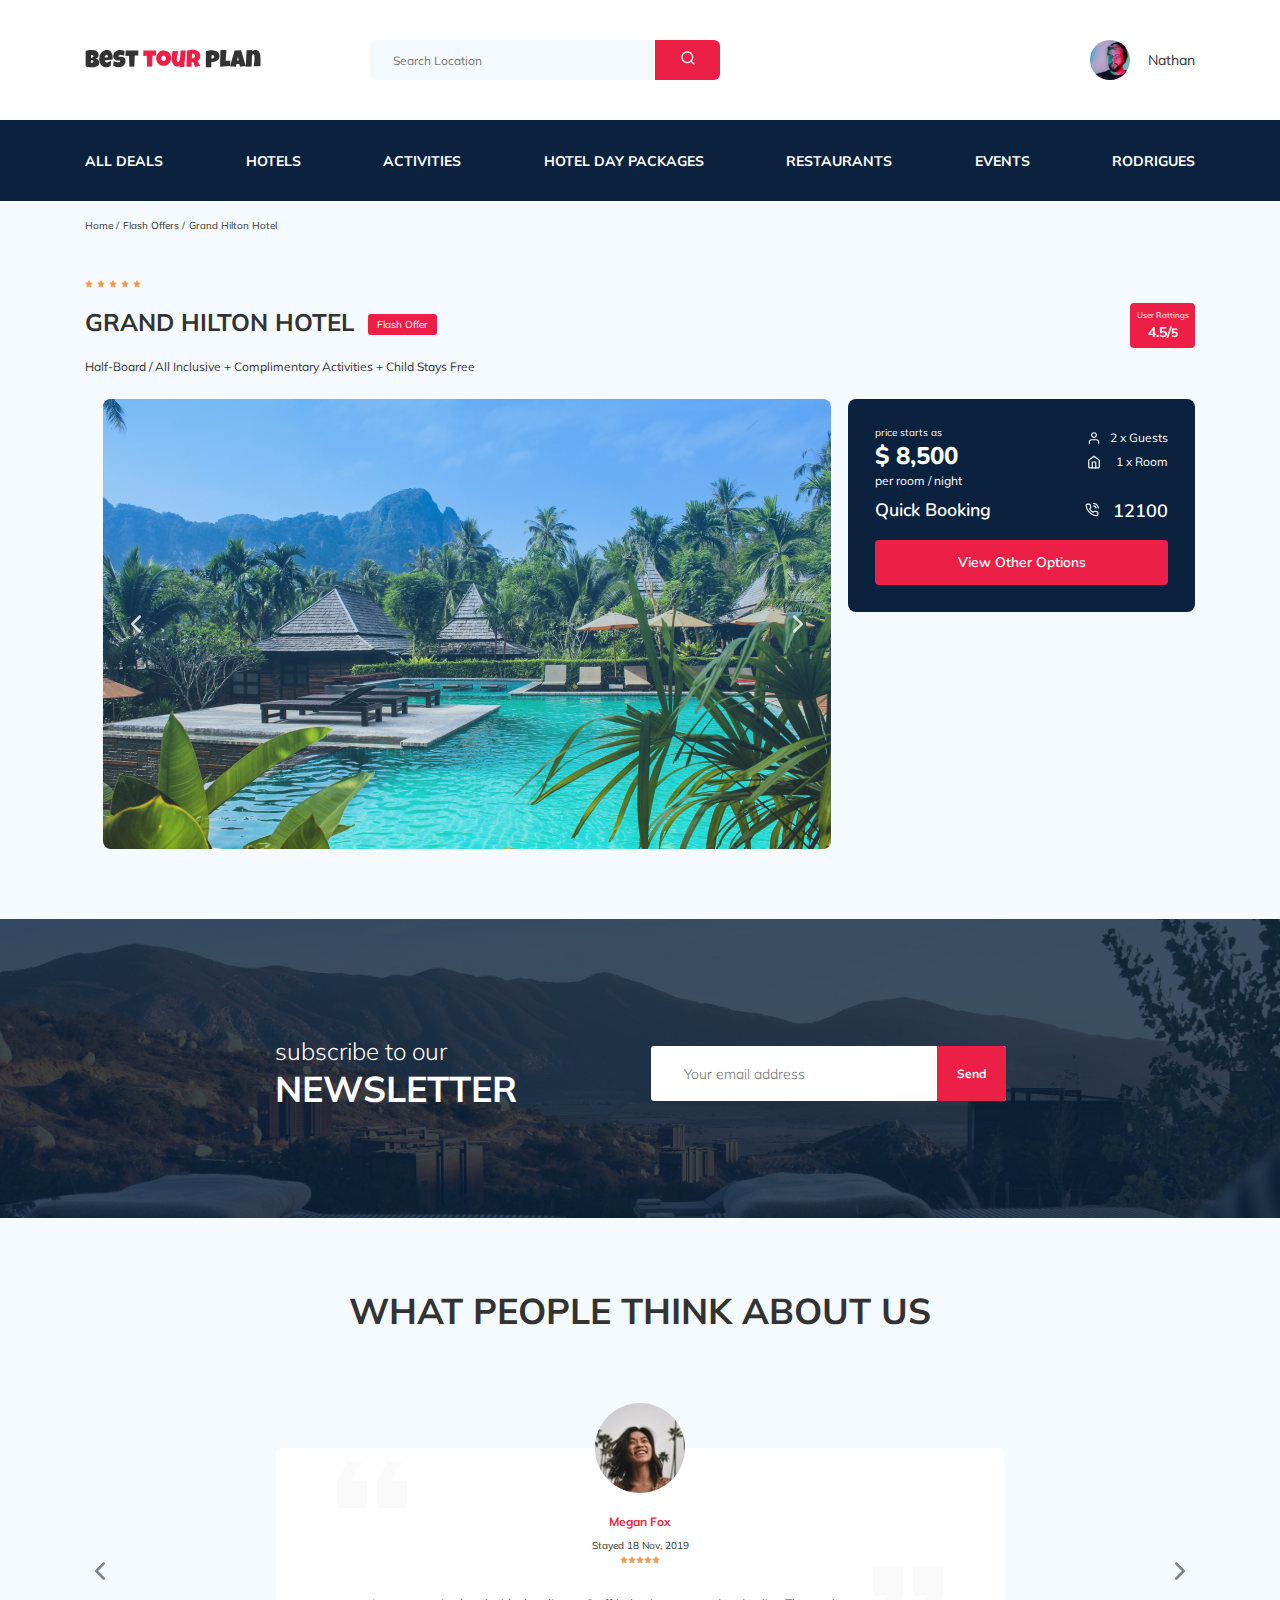
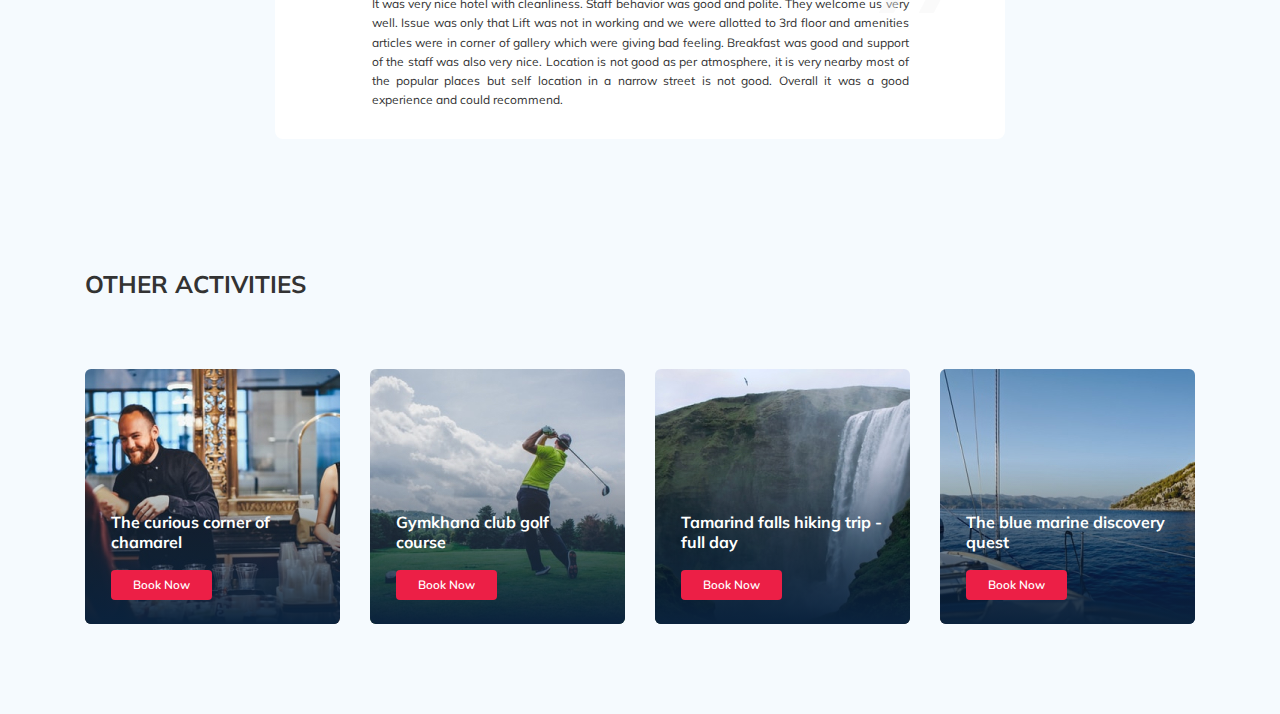
==== commit 23860add: "create: activities block & media" ====
--- a/index.html
+++ b/index.html
@@ -264,7 +264,7 @@
           <div class="swiper-slide">
             <div class="reviews-slider__item">
               <div class="reviews-slider__profile">
-                <img src="assets/img/reviews-avatar-2.jpg" alt="Photo: Megan Fox" class="reviews-slider__avatar">
+                <img src="assets/img/reviews-avatar-2.jpg" alt="Photo: Hayns Frogx" class="reviews-slider__avatar">
                 <h3 class="reviews-slider__username">Hayns Frogx</h3>
                 <span class="reviews-slider__date">Stayed 10 Nov, 2020</span>
                 <div class="reviews-slider__rating">
@@ -295,6 +295,46 @@
   </section>
   <!-- /.reviews -->
 
+  <section class="activities">
+    <div class="container">
+      <h2 class="activities__title">Other Activities</h2>
+      <div class="activities-wrapper">
+        <div class="card activities__card">
+          <img src="assets/img/activities-1.jpg" alt="The curious corner" class="card__image">
+          <h3 class="card__title">The curious corner
+            of chamarel</h3>
+          <button class="card__button">Book Now</button>
+        </div>
+        <div class="card activities__card">
+          <img src="assets/img/activities-2.jpg" alt="Gymkhana club golf" class="card__image">
+          <h3 class="card__title">Gymkhana club golf
+            course</h3>
+          <button class="card__button">Book Now</button>
+        </div>
+        <div class="card activities__card">
+          <img src="assets/img/activities-3.jpg" alt="Tamarind falls hiking trip - full day" class="card__image">
+          <h3 class="card__title">Tamarind falls hiking trip - full day</h3>
+          <button class="card__button">Book Now</button>
+        </div>
+        <div class="card activities__card">
+          <img src="assets/img/activities-4.jpg" alt="The blue marine discovery quest" class="card__image">
+          <h3 class="card__title">The blue marine discovery quest</h3>
+          <button class="card__button">Book Now</button>
+        </div>
+        <!--./card-->
+      </div>
+    </div>
+    <!-- /.container -->
+  </section>
+  <!-- /.activities -->
+
+
+
+
+
+
+
+
   <script src="https://api-maps.yandex.ru/2.1/?apikey=36f1ee3f-546b-475c-a451-f4972c17e41e&lang=ru_RU"
     type="text/javascript">
   </script>
--- a/assets/css/style.css
+++ b/assets/css/style.css
@@ -11,6 +11,10 @@
 
 input {
   outline: none;
+}
+
+button {
+  cursor: pointer;
 }
 
 .container {
@@ -888,13 +892,18 @@
 
 .subscribe__button {
   position: absolute;
-  min-width: 65px;
+  padding: 20px 20px;
   top: 0;
   right: 0;
   height: 100%;
   border: none;
   background-color: #EC1F46;
   color: #fff;
+  font-style: normal;
+  font-weight: 700;
+  font-size: 12px;
+  line-height: 15px;
+  cursor: pointer;
 }
 
 .reviews {
@@ -1040,6 +1049,95 @@
   margin: auto;
 }
 
+.activities {
+  padding: 60px 0 90px 0;
+}
+
+.activities__title {
+  font-style: normal;
+  font-weight: 700;
+  font-size: 24px;
+  line-height: 30px;
+  text-transform: uppercase;
+  margin-bottom: 70px;
+  margin-top: 0;
+}
+
+.activities-wrapper {
+  display: -webkit-box;
+  display: -ms-flexbox;
+  display: flex;
+  -webkit-box-pack: justify;
+      -ms-flex-pack: justify;
+          justify-content: space-between;
+}
+
+.card {
+  display: -webkit-box;
+  display: -ms-flexbox;
+  display: flex;
+  -webkit-box-orient: vertical;
+  -webkit-box-direction: normal;
+      -ms-flex-direction: column;
+          flex-direction: column;
+  -webkit-box-align: start;
+      -ms-flex-align: start;
+          align-items: flex-start;
+  padding: 24px 26px;
+  width: 255px;
+  height: 255px;
+  position: relative;
+  border-radius: 6px;
+  overflow: hidden;
+}
+
+.card::before {
+  content: '';
+  position: absolute;
+  left: 0;
+  right: 0;
+  top: 0;
+  bottom: 0;
+  background: linear-gradient(179.83deg, rgba(196, 196, 196, 0) 35.34%, #0A223D 99.85%);
+  z-index: -1;
+}
+
+.card__image {
+  position: absolute;
+  left: 0;
+  right: 0;
+  top: 0;
+  bottom: 0;
+  width: 100%;
+  height: 100%;
+  -o-object-fit: cover;
+     object-fit: cover;
+  z-index: -2;
+}
+
+.card__title {
+  margin-top: auto;
+  color: #fff;
+  margin-bottom: 18px;
+  font-style: normal;
+  font-weight: 700;
+  font-size: 16px;
+  line-height: 20px;
+}
+
+.card__button {
+  padding: 7px 22px;
+  border: none;
+  border-radius: 4px;
+  background-color: #EC1F46;
+  font-family: Nunito, sans-serif;
+  font-style: normal;
+  font-weight: 600;
+  font-size: 12px;
+  line-height: 16px;
+  color: #fff;
+}
+
 @media (max-width: 1200px) {
   .container {
     max-width: 960px;
@@ -1053,6 +1151,10 @@
     -o-object-fit: cover;
        object-fit: cover;
   }
+  .card {
+    width: 230px;
+    height: 230px;
+  }
 }
 
 @media (max-width: 992px) {
@@ -1109,6 +1211,17 @@
   }
   .reviews-slider__item {
     max-width: 580px;
+  }
+  .activities-wrapper {
+    -ms-flex-wrap: wrap;
+        flex-wrap: wrap;
+  }
+  .activities__card {
+    margin-bottom: 20px;
+  }
+  .card {
+    width: 340px;
+    height: 255px;
   }
 }
 
@@ -1228,6 +1341,14 @@
     -webkit-transform: translate(50%, 0);
             transform: translate(50%, 0);
   }
+  .activities {
+    padding-top: 40px;
+    padding-bottom: 60px;
+  }
+  .card {
+    width: 47%;
+    height: 255px;
+  }
 }
 
 @media (max-width: 576px) {
@@ -1251,6 +1372,9 @@
     margin-bottom: 37px;
   }
   .subscribe {
+    width: 100%;
+  }
+  .card {
     width: 100%;
   }
 }
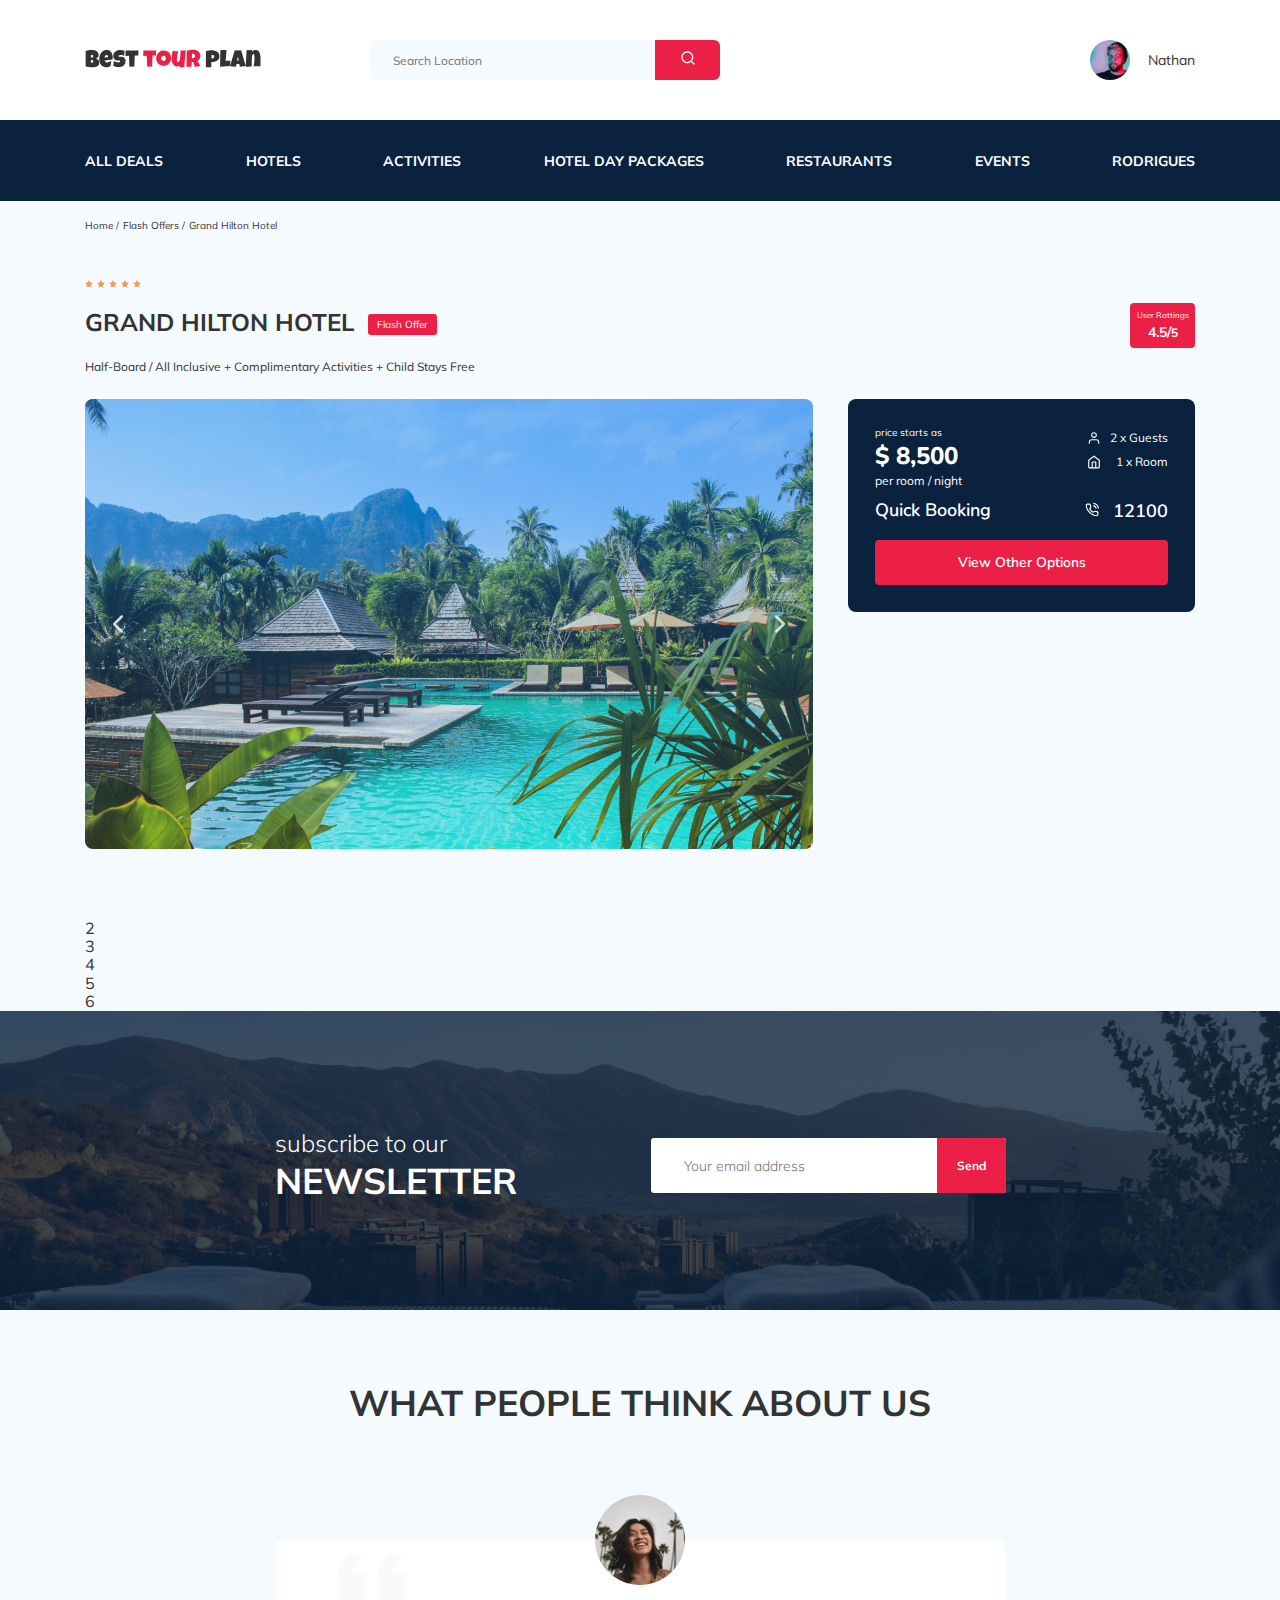
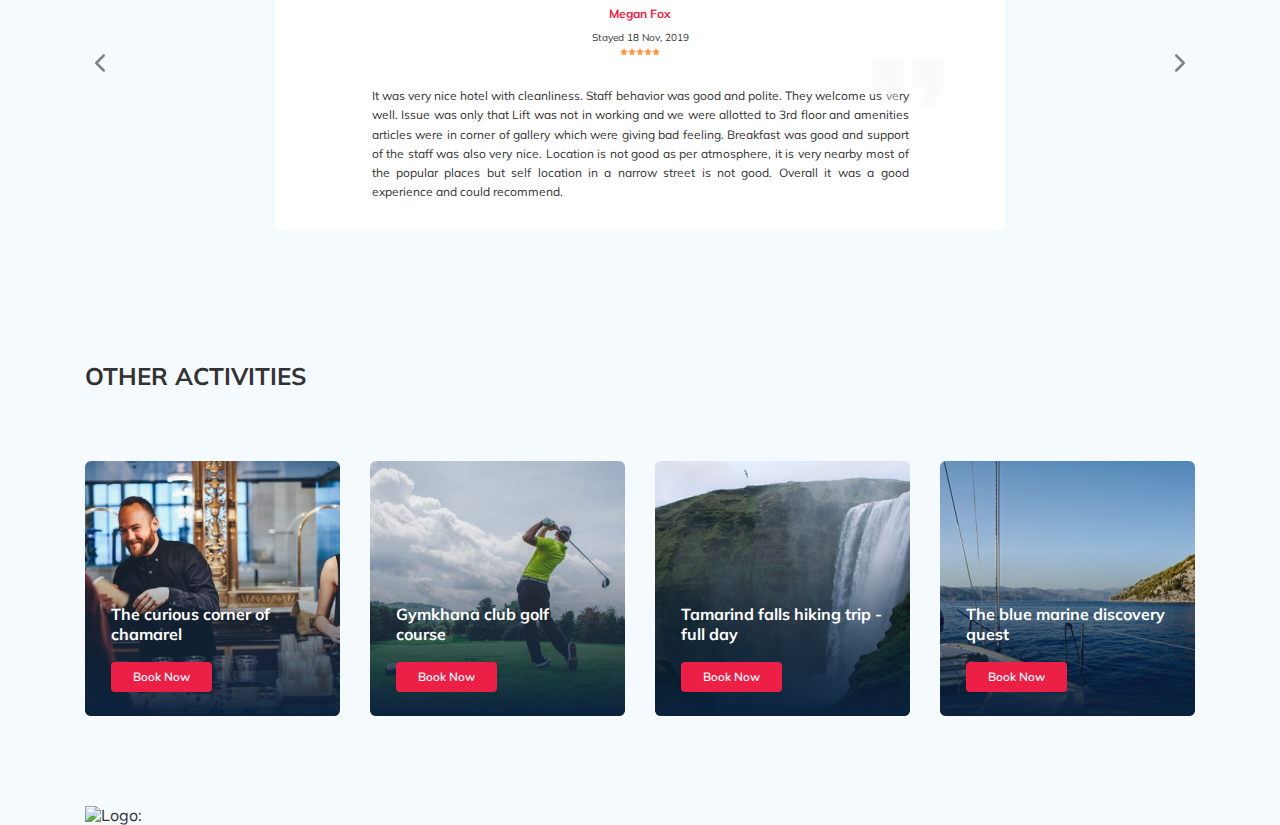
==== commit 17714199: "add footer" ====
--- a/index.html
+++ b/index.html
@@ -192,6 +192,24 @@
   </section>
   <!-- /.hotel -->
 
+  <section class="packages">
+    <div class="container">
+      <div class="grid">
+        <div class="grid__element">
+
+
+        </div>
+        <div class="grid__element">2</div>
+        <div class="grid__element">3</div>
+        <div class="grid__element">4</div>
+        <div class="grid__element">5</div>
+        <div class="grid__element">6</div>
+      </div>
+    </div>
+  </section>
+  <!-- /.packages -->
+
+
   <section class="newsletter">
     <div class="newsletter-wrapper">
       <h2 class="newsletter-title newsletter__title">
@@ -329,7 +347,16 @@
   <!-- /.activities -->
 
 
-
+  <footer class="footer">
+    <div class="container">
+      <div class="footer-wrapper">
+        <img src="" alt="Logo: " class="logo footer__logo">
+      </div>
+      <!-- /.footer-wrapper -->
+    </div>
+    <!-- /.container -->
+  </footer>
+  <!-- /.footer -->
 
 
 
--- a/assets/css/style.css
+++ b/assets/css/style.css
@@ -587,6 +587,7 @@
 .hotel-slider {
   width: 728px;
   height: 450px;
+  margin-left: 0;
 }
 
 .hotel-slider__item {
@@ -674,6 +675,10 @@
 
 .rating__number {
   font-size: 12px;
+}
+
+.swiper {
+  margin-left: 0;
 }
 
 .booking {
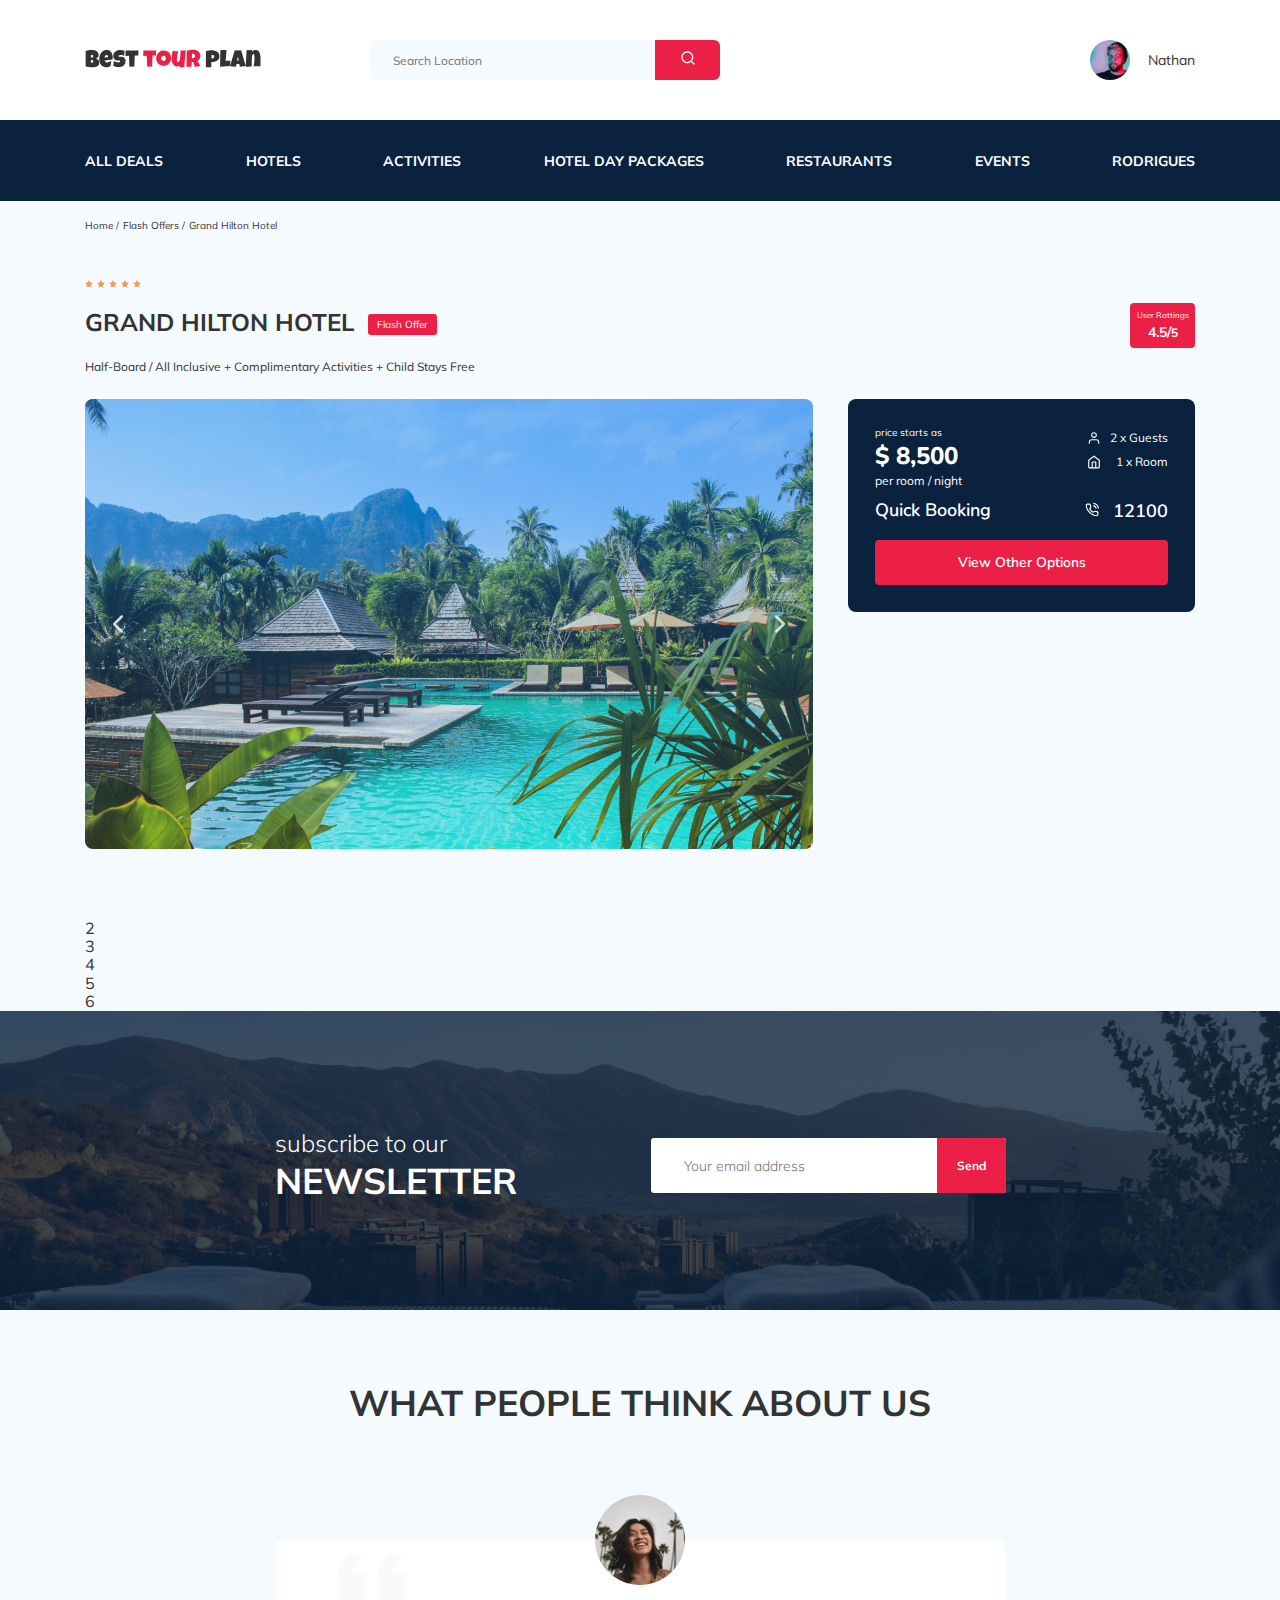
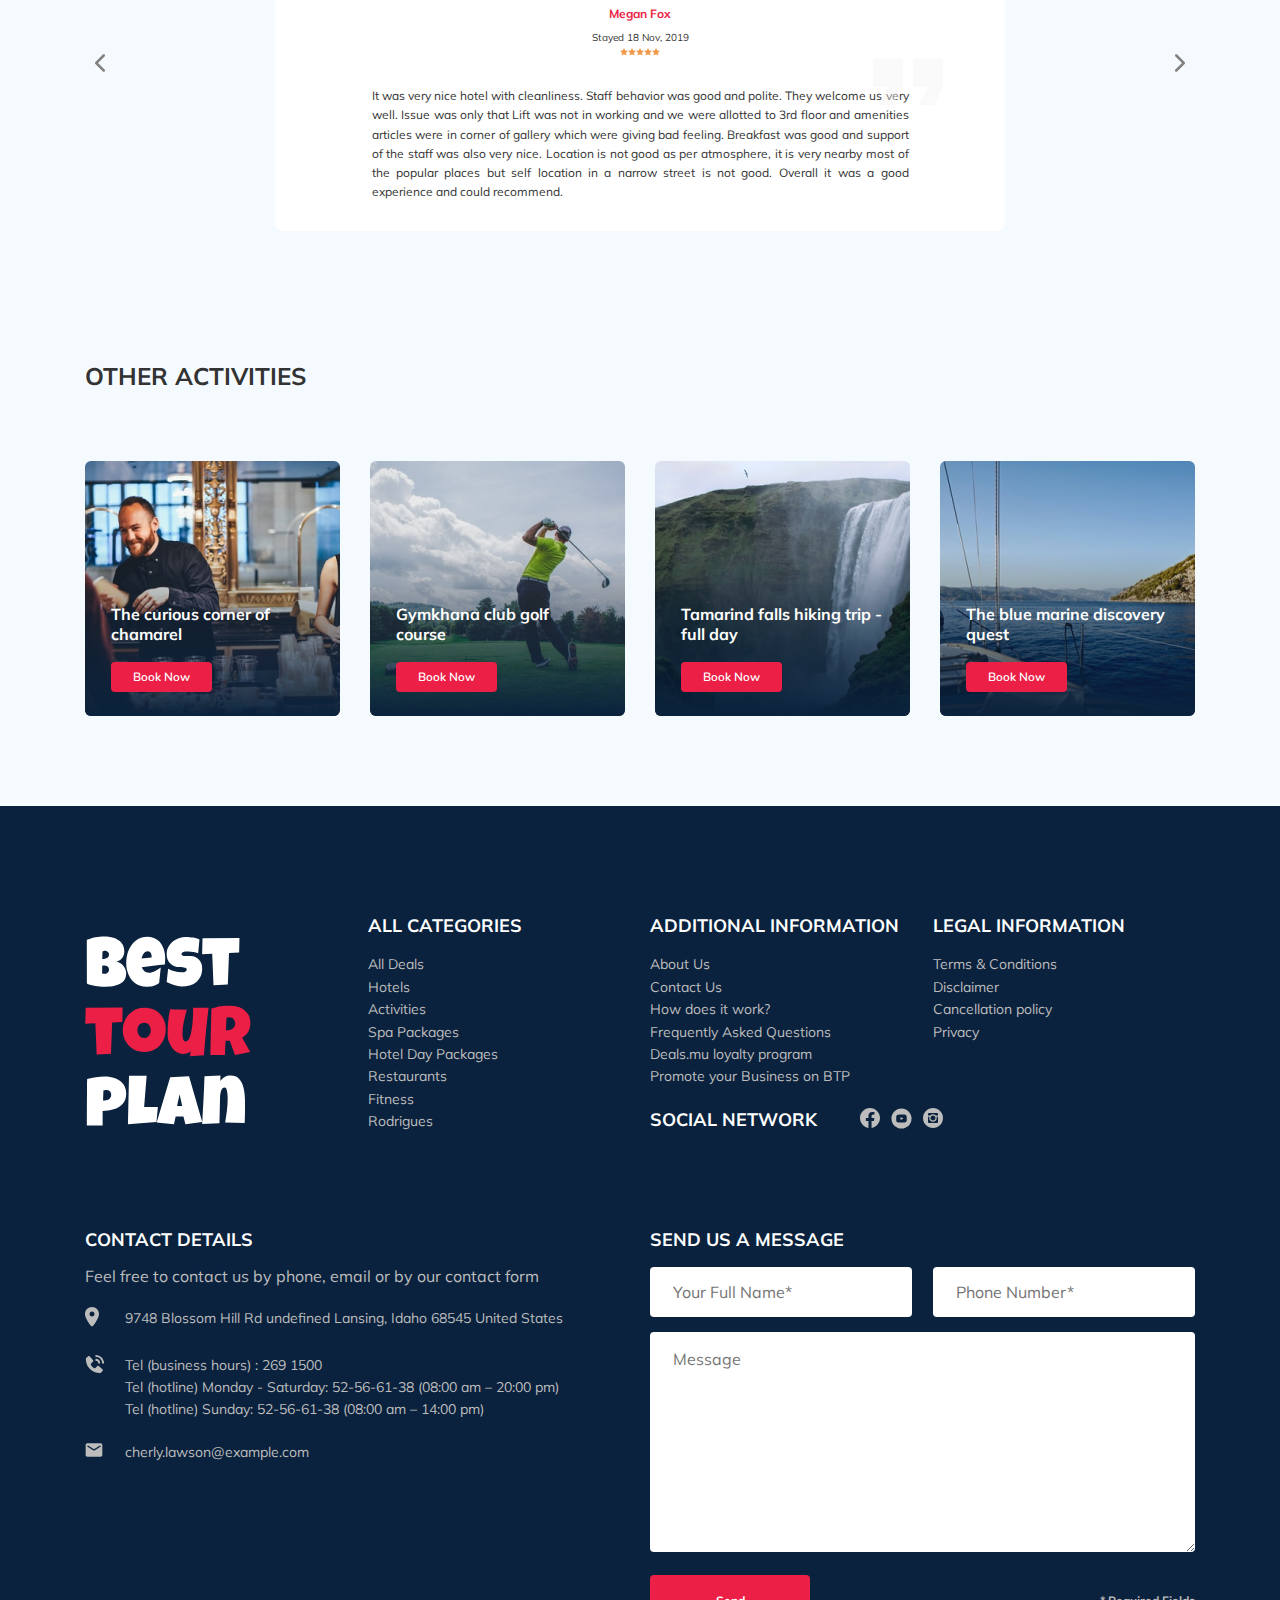
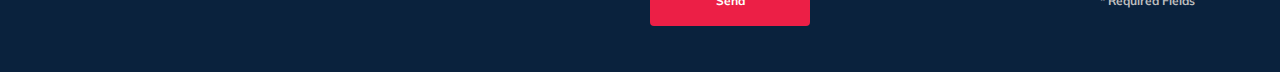
==== commit b96bce92: "create: all footer block" ====
--- a/index.html
+++ b/index.html
@@ -349,8 +349,100 @@
 
   <footer class="footer">
     <div class="container">
+      <!--grid container-->
       <div class="footer-wrapper">
-        <img src="" alt="Logo: " class="logo footer__logo">
+
+        <img src="assets/img/vertical-logo.svg" alt="Logo: Best Tour Plan" class="logo footer__logo">
+        <div class="footer__list footer__categories">
+          <h3 class="footer__title">All categories</h3>
+          <ul class="footer__ul">
+            <li class="li footer__item"><a href="#" class="footer__link">All Deals</a></li>
+            <li class="li footer__item"><a href="#" class="footer__link">Hotels</a></li>
+            <li class="li footer__item"><a href="#" class="footer__link">Activities</a></li>
+            <li class="li footer__item"><a href="#" class="footer__link">Spa Packages</a></li>
+            <li class="li footer__item"><a href="#" class="footer__link">Hotel Day Packages</a></li>
+            <li class="li footer__item"><a href="#" class="footer__link">Restaurants</a></li>
+            <li class="li footer__item"><a href="#" class="footer__link">Fitness</a></li>
+            <li class="li footer__item"><a href="#" class="footer__link">Rodrigues</a></li>
+          </ul>
+        </div>
+        <!--./footer__list-->
+        <div class="footer__list footer__additional">
+          <h3 class="footer__title">Additional Information</h3>
+          <ul class="footer__ul">
+            <li class="li footer__item"><a href="#" class="footer__link">About Us</a></li>
+            <li class="li footer__item"><a href="#" class="footer__link">Contact Us</a></li>
+            <li class="li footer__item"><a href="#" class="footer__link">How does it work?</a></li>
+            <li class="li footer__item"><a href="#" class="footer__link">Frequently Asked Questions</a></li>
+            <li class="li footer__item"><a href="#" class="footer__link">Deals.mu loyalty program</a></li>
+            <li class="li footer__item"><a href="#" class="footer__link">Promote your Business on BTP</a></li>
+          </ul>
+        </div>
+        <!--./footer__list-->
+        <div class="footer__social-network">
+          <h3 class="footer__title footer__title--inline">Social Network</h3>
+          <div class="footer__social-links">
+            <a href="#" class="footer__link"><img src="assets/img/facebook.svg" alt="icon: facebook"></a>
+            <a href="#" class="footer__link"><img src="assets/img/youtube.svg" alt="icon: youtue"></a>
+            <a href="#" class="footer__link"><img src="assets/img/instagram.svg" alt="icon: instagram"></a>
+          </div>
+          <!-- /.footer__social-links -->
+        </div>
+        <!--./social-network-->
+
+        <div class="footer__list footer__legal">
+          <h3 class="footer__title">Legal Information</h3>
+          <ul class="footer__ul">
+            <li class="footer__item"><a href="#" class="footer__link">Terms & Conditions</a></li>
+            <li class="footer__item"><a href="#" class="footer__link">Disclaimer</a></li>
+            <li class="footer__item"><a href="#" class="footer__link">Cancellation policy</a></li>
+            <li class="footer__item"><a href="#" class="footer__link">Privacy</a></li>
+          </ul>
+        </div>
+        <!--./footer__list-->
+        <div class="footer__contact-details">
+          <h3 class="footer__title footer__title--mb-3">Contact Details</h3>
+          <p class="footer__text">
+            Feel free to contact us by phone, email or by our contact form
+          </p>
+          <ul class="footer__ul">
+            <li class="footer__item footer__item--mb-2">
+              <div class="footer__icon-wrapper">
+                <img class="footer__icon" src="assets/img/footer/map-marker.svg" alt="icon: map marker">
+              </div>
+
+              9748 Blossom Hill Rd undefined Lansing, Idaho 68545 United States
+            </li>
+            <li class="footer__item footer__item--mb-2">
+              <div class="footer__icon-wrapper">
+                <img class="footer__icon" src="assets/img/footer/phone-call.svg" alt="icon: phone call">
+              </div>
+
+              Tel (business hours) : 269 1500<br>
+              Tel (hotline) Monday - Saturday: 52-56-61-38 (08:00 am – 20:00 pm)<br>
+              Tel (hotline) Sunday: 52-56-61-38 (08:00 am – 14:00 pm)
+            </li>
+            <li class="footer__item footer__item--mb-2">
+              <div class="footer__icon-wrapper">
+                <img class="footer__icon" src="assets/img/footer/email.svg" alt="icon: email">
+              </div>
+
+              cherly.lawson@example.com
+            </li>
+          </ul>
+        </div>
+        <!-- /.footer__contact-details -->
+        <div class="footer__contact-form">
+          <h3 class="footer__title footer__title--mb-3">Send us a message</h3>
+          <form action="#" class="footer__form">
+            <input type="text" class="input footer__input" placeholder="Your Full Name*">
+            <input type="text" class="input footer__input" placeholder="Phone Number*">
+            <textarea cols="30" rows="10" class="footer__message" placeholder="Message"></textarea>
+            <button class="button footer__button" type="submit">Send</button>
+            <span class="footer__info">* Required Fields</span>
+          </form>
+        </div>
+        <!-- /.footer__contact-forn -->
       </div>
       <!-- /.footer-wrapper -->
     </div>
--- a/assets/css/style.css
+++ b/assets/css/style.css
@@ -9,7 +9,7 @@
   color: #333333;
 }
 
-input {
+input, textarea {
   outline: none;
 }
 
@@ -1141,6 +1141,192 @@
   font-size: 12px;
   line-height: 16px;
   color: #fff;
+}
+
+.footer {
+  background-color: #0A223D;
+  color: #fff;
+  padding-top: 108px;
+  padding-bottom: 46px;
+}
+
+.footer-wrapper {
+  display: -ms-grid;
+  display: grid;
+  -ms-grid-columns: (minmax(min-content, 1fr))[4];
+      grid-template-columns: repeat(4, minmax(-webkit-min-content, 1fr));
+      grid-template-columns: repeat(4, minmax(min-content, 1fr));
+  grid-gap: 20px;
+  grid-auto-rows: minmax(40px, -webkit-min-content);
+  grid-auto-rows: minmax(40px, min-content);
+  -webkit-box-align: start;
+      -ms-flex-align: start;
+          align-items: start;
+}
+
+.footer__logo {
+  width: 166px;
+  -ms-flex-item-align: center;
+      -ms-grid-row-align: center;
+      align-self: center;
+  -ms-grid-row: 1;
+  -ms-grid-row-span: 2;
+  grid-row: 1 / 3;
+}
+
+.footer__categories {
+  -ms-grid-row: 1;
+  -ms-grid-row-span: 3;
+  grid-row: 1 / 4;
+}
+
+.footer__social-links {
+  display: -webkit-box;
+  display: -ms-flexbox;
+  display: flex;
+  -webkit-box-align: center;
+      -ms-flex-align: center;
+          align-items: center;
+  min-width: 83px;
+  -webkit-box-pack: justify;
+      -ms-flex-pack: justify;
+          justify-content: space-between;
+}
+
+.footer__social-network {
+  display: -webkit-box;
+  display: -ms-flexbox;
+  display: flex;
+  -ms-flex-line-pack: center;
+      align-content: center;
+  -webkit-box-pack: start;
+      -ms-flex-pack: start;
+          justify-content: start;
+  -ms-grid-row: 2;
+  -ms-grid-row-span: 2;
+  grid-row: 2 / 4;
+  grid-column: span 2;
+}
+
+.footer__contact-details {
+  grid-column: span 2;
+}
+
+.footer__contact-form {
+  grid-column: span 2;
+}
+
+.footer__form {
+  display: -webkit-box;
+  display: -ms-flexbox;
+  display: flex;
+  -webkit-box-align: center;
+      -ms-flex-align: center;
+          align-items: center;
+  -webkit-box-pack: justify;
+      -ms-flex-pack: justify;
+          justify-content: space-between;
+  -ms-flex-wrap: wrap;
+      flex-wrap: wrap;
+}
+
+.footer__ul {
+  padding: 0;
+  margin: 0;
+  list-style: none;
+}
+
+.footer__title {
+  font-style: normal;
+  font-weight: bold;
+  font-size: 18px;
+  line-height: 23px;
+  margin: 0 0 16px 0;
+  text-transform: uppercase;
+}
+
+.footer__title--inline {
+  margin: 0 43px 0 0;
+}
+
+.footer__title-mb--3 {
+  margin-bottom: 30px;
+}
+
+.footer__item {
+  display: -webkit-box;
+  display: -ms-flexbox;
+  display: flex;
+  -webkit-box-align: start;
+      -ms-flex-align: start;
+          align-items: flex-start;
+  font-style: normal;
+  font-weight: normal;
+  font-size: 14px;
+  line-height: 160%;
+  color: #BDBDBD;
+}
+
+.footer__item--mb-2 {
+  margin-bottom: 20px;
+}
+
+.footer__icon-wrapper {
+  min-width: 40px;
+}
+
+.footer__text {
+  color: #BDBDBD;
+  margin-bottom: 22px;
+}
+
+.footer__link {
+  text-decoration: none;
+  color: inherit;
+}
+
+.footer__input {
+  background-color: #fff;
+  border-radius: 4px;
+  border: none;
+  padding: 0 23px;
+  height: 50px;
+  -ms-flex-preferred-size: 48%;
+      flex-basis: 48%;
+  margin-bottom: 15px;
+}
+
+.footer__message {
+  padding: 18px 23px;
+  bacground-color: #fff;
+  border-radius: 4px;
+  border: none;
+  padding: 18px 23 px;
+  -ms-flex-preferred-size: 100%;
+      flex-basis: 100%;
+  margin-bottom: 23px;
+}
+
+.footer__button {
+  min-width: 160px;
+  min-height: 50px;
+  padding: 18px;
+  font-style: normal;
+  font-weight: 700;
+  font-size: 12px;
+  line-height: 15px;
+  border: none;
+  border-radius: 4px;
+  background-color: #EC1F46;
+  color: #fff;
+}
+
+.footer__info {
+  font-style: normal;
+  font-weight: 700;
+  font-size: 12px;
+  line-height: 15px;
+  color: #BDBDBD;
 }
 
 @media (max-width: 1200px) {
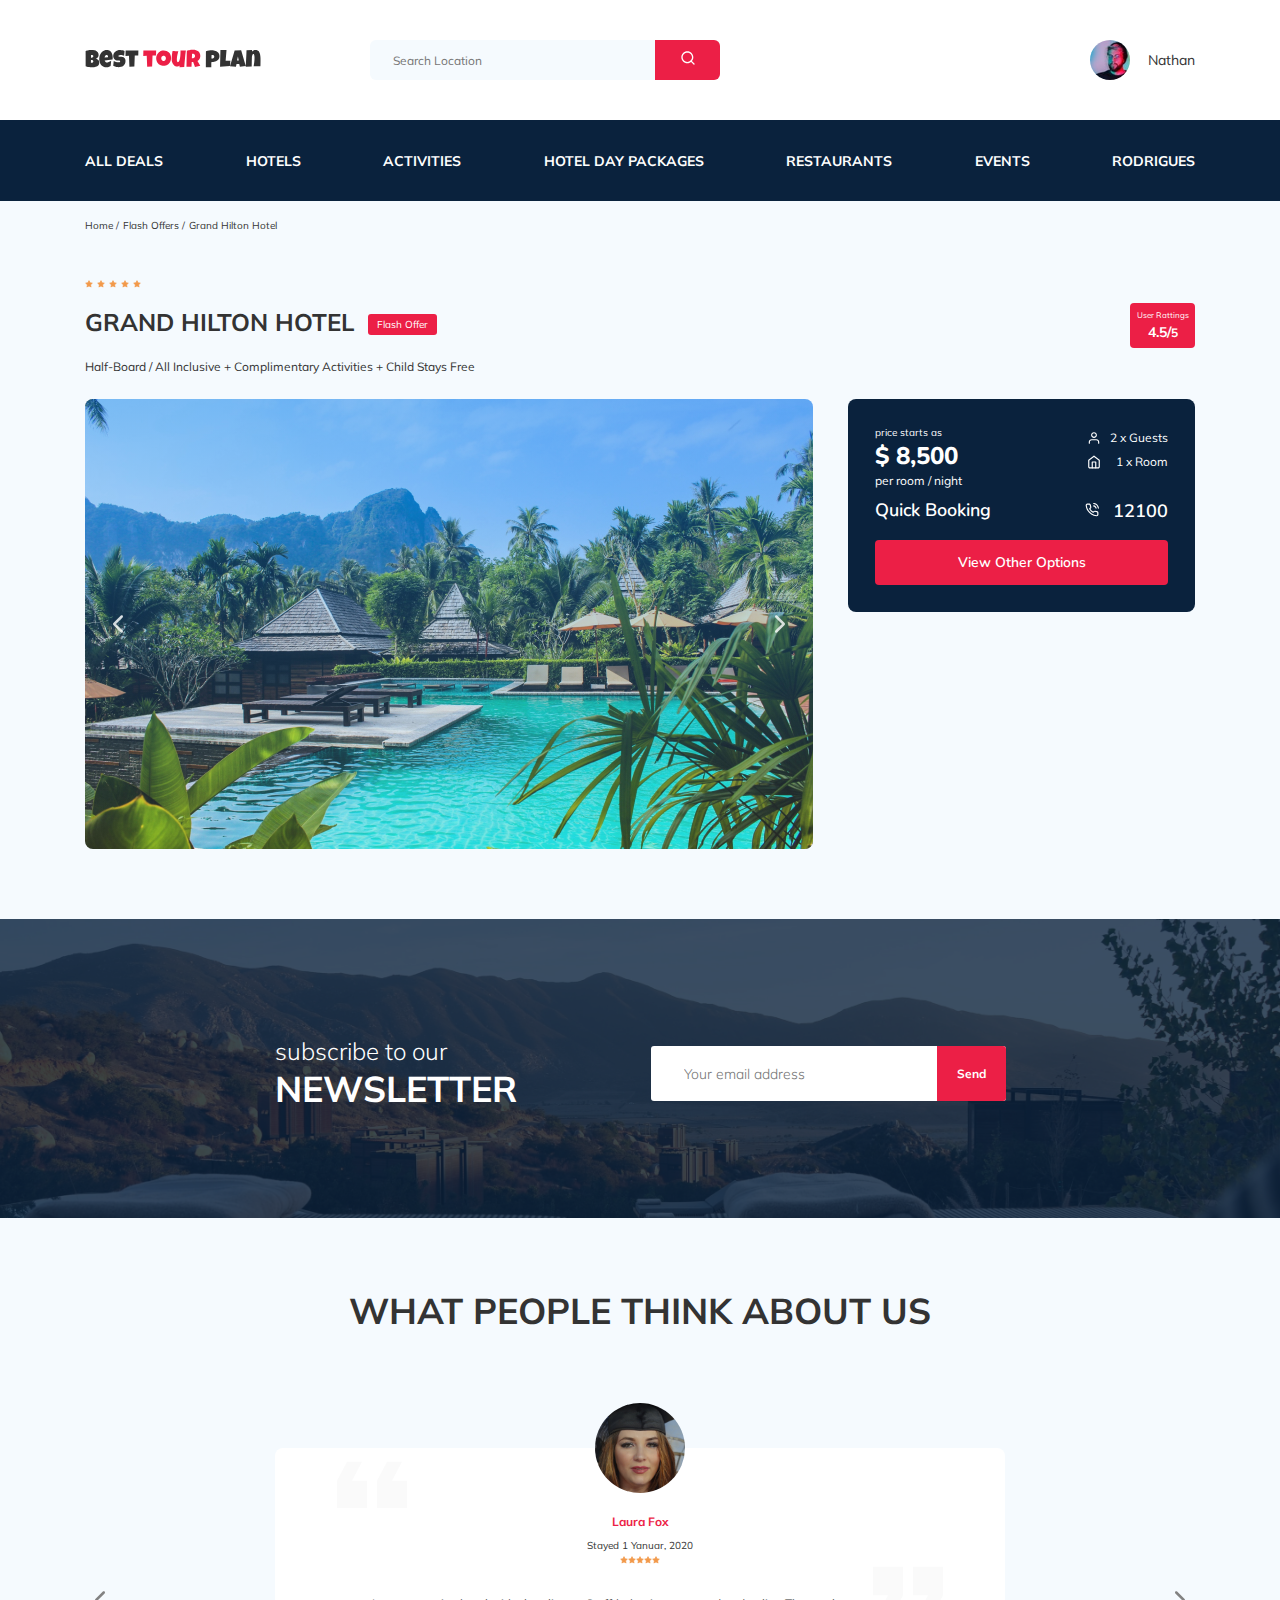
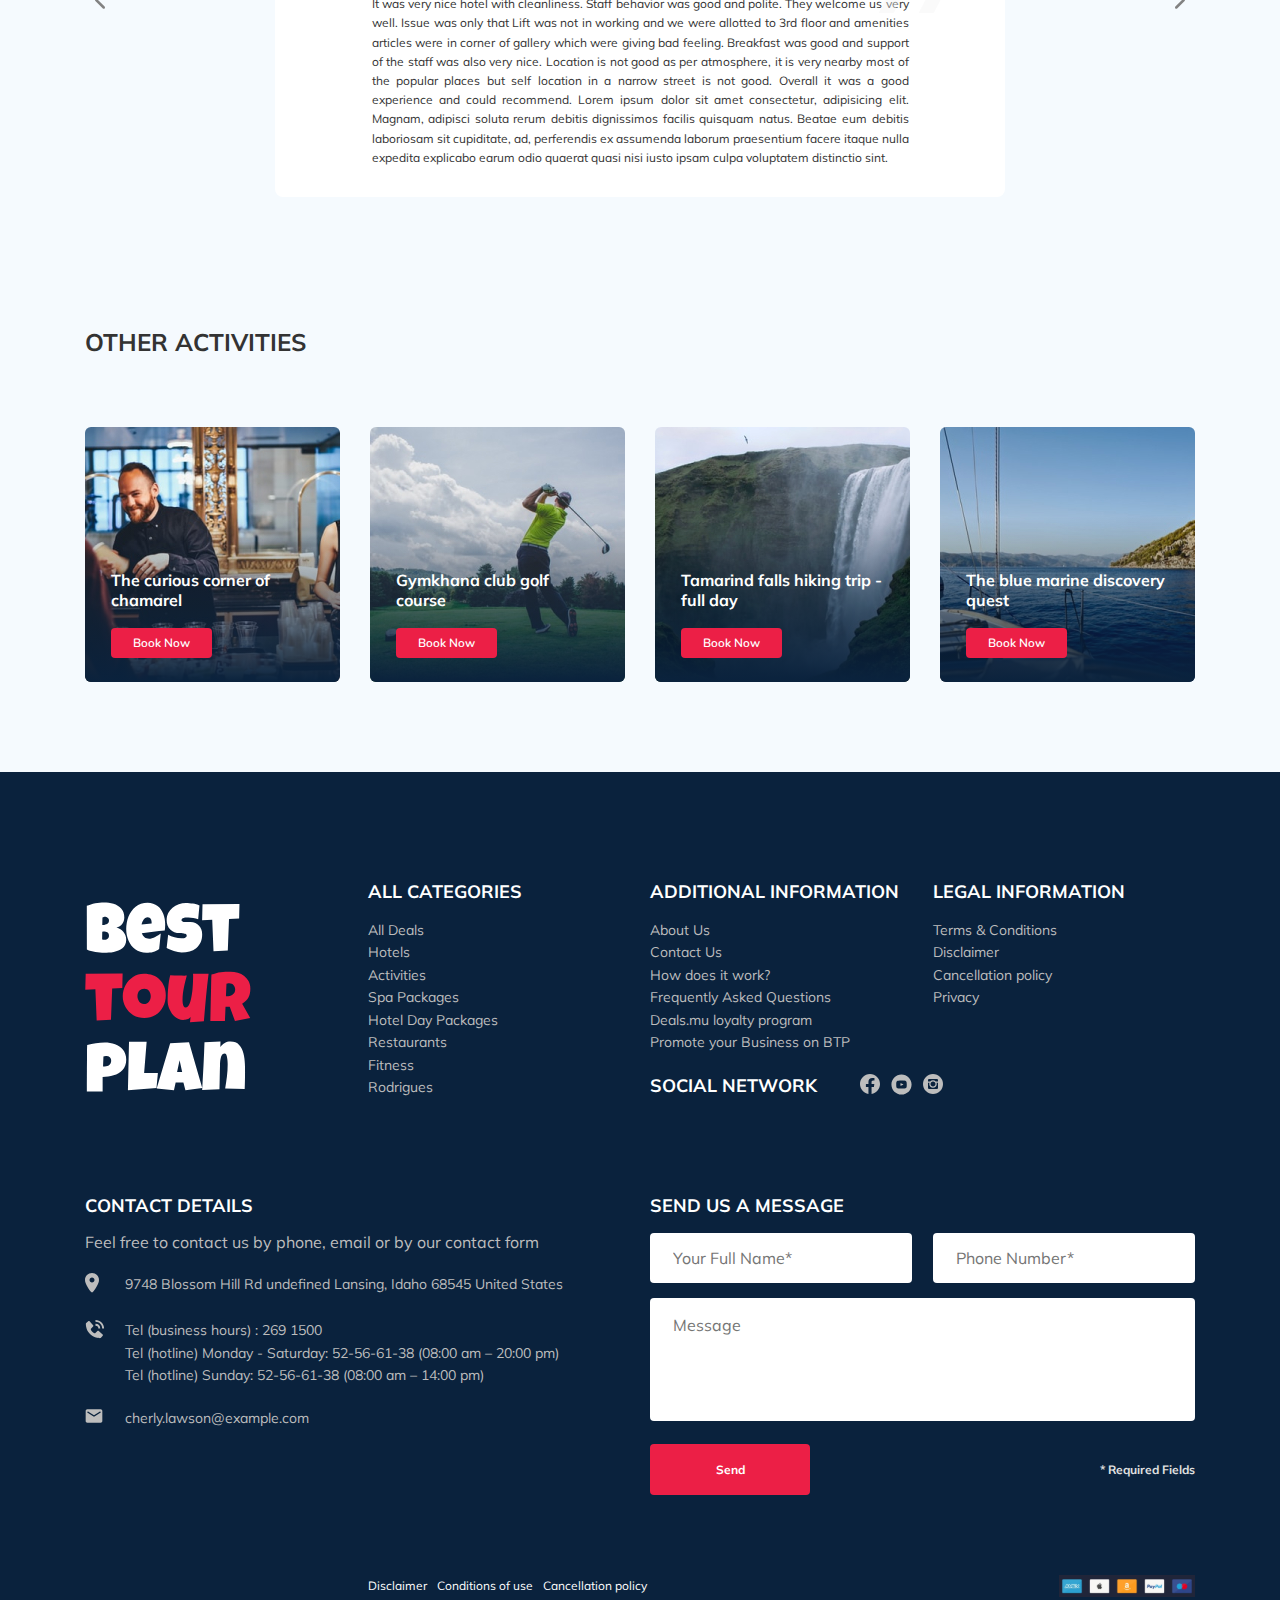
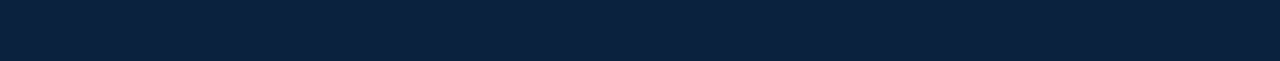
==== commit f8e90ac9: "fix: footer @media all" ====
--- a/index.html
+++ b/index.html
@@ -197,13 +197,13 @@
       <div class="grid">
         <div class="grid__element">
 
-
-        </div>
-        <div class="grid__element">2</div>
-        <div class="grid__element">3</div>
-        <div class="grid__element">4</div>
-        <div class="grid__element">5</div>
-        <div class="grid__element">6</div>
+        </div>
+        <div class="grid__element"></div>
+        <div class="grid__element"></div>
+        <div class="grid__element"></div>
+        <div class="grid__element"></div>
+        <div class="grid__element"></div>
+
       </div>
     </div>
   </section>
@@ -231,6 +231,34 @@
 
       <div class="swiper reviews-slider">
         <div class="swiper-wrapper">
+          <div class="swiper-slide">
+            <div class="reviews-slider__item">
+              <div class="reviews-slider__profile">
+                <img src="assets/img/laura.jpg" alt="Photo: Laura Fox" class="reviews-slider__avatar">
+                <h3 class="reviews-slider__username">Laura Fox</h3>
+                <span class="reviews-slider__date">Stayed 1 Yanuar, 2020</span>
+                <div class="reviews-slider__rating">
+                  <img src="assets/img/star.svg" alt="Star">
+                  <img src="assets/img/star.svg" alt="Star">
+                  <img src="assets/img/star.svg" alt="Star">
+                  <img src="assets/img/star.svg" alt="Star">
+                  <img src="assets/img/star.svg" alt="Star">
+                </div>
+              </div>
+              <p class="reviews-slider__text">
+                It was very nice hotel with cleanliness. Staff behavior was good and polite. They welcome us very well.
+                Issue was only that Lift was not in working and we were allotted to 3rd floor and amenities articles
+                were in corner of gallery which were giving bad feeling. Breakfast was good and support of the staff was
+                also very nice. Location is not good as per atmosphere, it is very nearby most of the popular places but
+                self location in a narrow street is not good. Overall it was a good experience and could recommend.
+                Lorem ipsum dolor sit amet consectetur, adipisicing elit. Magnam, adipisci soluta rerum debitis
+                dignissimos facilis quisquam natus. Beatae eum debitis laboriosam sit cupiditate, ad, perferendis ex
+                assumenda laborum praesentium facere itaque nulla expedita explicabo earum odio quaerat quasi nisi iusto
+                ipsam culpa voluptatem distinctio sint.
+              </p>
+            </div>
+          </div>
+          <!--./swiper-slide-->
           <div class="swiper-slide">
             <div class="reviews-slider__item">
               <div class="reviews-slider__profile">
@@ -443,6 +471,17 @@
           </form>
         </div>
         <!-- /.footer__contact-forn -->
+
+        <div class="footer-copyright">
+          <ul class="footer-menu">
+            <li class="footer-menu__item"><a href="#" class="footer-menu__link">Disclaimer</a></li>
+            <li class="footer-menu__item"><a href="#" class="footer-menu__link">Conditions of use</a></li>
+            <li class="footer-menu__item"><a href="#" class="footer-menu__link">Cancellation policy</a></li>
+          </ul>
+          <img class="footer-stars" src="assets/img/footer/footer-img.svg" alt="icon: all stars"></a></li>
+
+        </div>
+        <!-- /.footer__copyright -->
       </div>
       <!-- /.footer-wrapper -->
     </div>
--- a/assets/css/style.css
+++ b/assets/css/style.css
@@ -9,12 +9,17 @@
   color: #333333;
 }
 
-input, textarea {
+input {
   outline: none;
 }
 
 button {
   cursor: pointer;
+}
+
+textarea {
+  resize: none;
+  outline: none;
 }
 
 .container {
@@ -1184,9 +1189,6 @@
   display: -webkit-box;
   display: -ms-flexbox;
   display: flex;
-  -webkit-box-align: center;
-      -ms-flex-align: center;
-          align-items: center;
   min-width: 83px;
   -webkit-box-pack: justify;
       -ms-flex-pack: justify;
@@ -1297,6 +1299,7 @@
 }
 
 .footer__message {
+  height: 123px;
   padding: 18px 23px;
   bacground-color: #fff;
   border-radius: 4px;
@@ -1326,7 +1329,51 @@
   font-weight: 700;
   font-size: 12px;
   line-height: 15px;
-  color: #BDBDBD;
+  color: #E0E0E0;
+}
+
+.footer-copyright {
+  -ms-grid-row: 6;
+  grid-row: 6;
+  -ms-grid-column: 2;
+  -ms-grid-column-span: 3;
+  grid-column: 2 / 5;
+  display: -webkit-box;
+  display: -ms-flexbox;
+  display: flex;
+  -webkit-box-pack: justify;
+      -ms-flex-pack: justify;
+          justify-content: space-between;
+  margin: 0;
+  padding: 0;
+}
+
+.footer-copyright--co {
+  -webkit-box-align: center;
+      -ms-flex-align: center;
+          align-items: center;
+}
+
+.footer-menu {
+  margin: 0;
+  padding: 0;
+}
+
+.footer-menu__item {
+  display: inline;
+  list-style-type: none;
+  text-decoration: none;
+  font-style: normal;
+  font-weight: normal;
+  font-size: 12px;
+  line-height: 15px;
+  color: #fff;
+}
+
+.footer-menu__link {
+  margin-right: 6px;
+  text-decoration: none;
+  color: inherit;
 }
 
 @media (max-width: 1200px) {
@@ -1334,6 +1381,9 @@
     max-width: 960px;
   }
   .slider {
+    width: 590px;
+  }
+  .hotel-slider {
     width: 590px;
   }
   .hotel-slider__image {
@@ -1346,6 +1396,10 @@
     width: 230px;
     height: 230px;
   }
+  .footer__input {
+    -ms-flex-preferred-size: 100%;
+        flex-basis: 100%;
+  }
 }
 
 @media (max-width: 992px) {
@@ -1413,6 +1467,57 @@
   .card {
     width: 340px;
     height: 255px;
+  }
+  .footer-wrapper {
+    -ms-grid-columns: (1fr)[6];
+        grid-template-columns: repeat(6, 1fr);
+    grid-row-gap: 40px;
+  }
+  .footer__input {
+    -ms-flex-preferred-size: 49%;
+        flex-basis: 49%;
+  }
+  .footer__logo {
+    -ms-grid-row: 1;
+    -ms-grid-row-span: 1;
+    grid-row: 1 / 2;
+    grid-column: span 2;
+  }
+  .footer__social-network {
+    -ms-flex-item-align: center;
+        -ms-grid-row-align: center;
+        align-self: center;
+    -ms-grid-row: 1;
+    -ms-grid-row-span: 1;
+    grid-row: 1 / 2;
+    grid-column: span 4;
+  }
+  .footer__categories {
+    -ms-grid-row: 2;
+    -ms-grid-row-span: 1;
+    grid-row: 2 / 3;
+    grid-column: span 2;
+  }
+  .footer__additional {
+    grid-column: span 2;
+  }
+  .footer__legal {
+    grid-column: span 2;
+  }
+  .footer__contact-details {
+    grid-column: span 5;
+    -ms-grid-row: 3;
+    grid-row: 3;
+  }
+  .footer__contact-form {
+    grid-column: span 5;
+    -ms-grid-row: 4;
+    grid-row: 4;
+  }
+  .footer-copyright {
+    -ms-grid-column: 1;
+    -ms-grid-column-span: 6;
+    grid-column: 1 / 7;
   }
 }
 
@@ -1442,7 +1547,7 @@
         -ms-flex-direction: column;
             flex-direction: column;
     border: none;
-    border-color: #fff;
+    color: #fff;
     cursor: pointer;
   }
   .menu-button__line {
@@ -1540,6 +1645,10 @@
     width: 47%;
     height: 255px;
   }
+  .footer__input {
+    -ms-flex-preferred-size: 100%;
+        flex-basis: 100%;
+  }
 }
 
 @media (max-width: 576px) {
@@ -1567,6 +1676,58 @@
   }
   .card {
     width: 100%;
+  }
+  .footer-wrapper {
+    -ms-grid-columns: 1fr;
+        grid-template-columns: 1fr;
+  }
+  .footer__logo {
+    -ms-grid-row: 1;
+    grid-row: 1;
+    -ms-grid-column: 1;
+    grid-column: 1;
+  }
+  .footer__social-network {
+    -ms-grid-row: 2;
+    grid-row: 2;
+    -ms-grid-column: 1;
+    grid-column: 1;
+  }
+  .footer__additional {
+    -ms-grid-row: 3;
+    grid-row: 3;
+    -ms-grid-column: 1;
+    grid-column: 1;
+  }
+  .footer__categories {
+    -ms-grid-row: 4;
+    grid-row: 4;
+    -ms-grid-column: 1;
+    grid-column: 1;
+  }
+  .footer__legal {
+    -ms-grid-row: 5;
+    grid-row: 5;
+    -ms-grid-column: 1;
+    grid-column: 1;
+  }
+  .footer__contact-details {
+    -ms-grid-row: 6;
+    grid-row: 6;
+    -ms-grid-column: 1;
+    grid-column: 1;
+  }
+  .footer__contact-form {
+    -ms-grid-row: 7;
+    grid-row: 7;
+    -ms-grid-column: 1;
+    grid-column: 1;
+  }
+  .footer-copyright {
+    -ms-grid-row: 8;
+    grid-row: 8;
+    -ms-grid-column: 1;
+    grid-column: 1;
   }
 }
 
@@ -1579,6 +1740,50 @@
   .hotel-slider {
     max-width: 440px;
   }
+  .reviews__title {
+    font-size: 18px;
+    line-height: 23px;
+    text-align: center;
+    text-transform: uppercase;
+  }
+  .footer__form {
+    display: -ms-grid;
+    display: grid;
+  }
+  .footer__info {
+    -ms-grid-row: 5;
+    grid-row: 5;
+    -ms-grid-column: 1;
+    grid-column: 1;
+    margin-bottom: 15px;
+  }
+  .footer__button {
+    -ms-grid-row: 6;
+    grid-row: 6;
+    max-width: 160px;
+  }
+  .footer-copyright {
+    -ms-grid-row: 8;
+    grid-row: 8;
+    -ms-grid-column: 1;
+    grid-column: 1;
+    -webkit-box-orient: vertical;
+    -webkit-box-direction: normal;
+        -ms-flex-direction: column;
+            flex-direction: column;
+    -webkit-box-align: start;
+        -ms-flex-align: start;
+            align-items: start;
+  }
+  .footer-stars {
+    -ms-grid-row: 9;
+    grid-row: 9;
+    -ms-grid-column: 1;
+    grid-column: 1;
+  }
+  .footer-menu {
+    margin-bottom: 10px;
+  }
 }
 
 @media (max-width: 320px) {
@@ -1590,7 +1795,7 @@
     padding: 18px 0;
   }
   .hotel-slider {
-    max-width: 250px;
+    max-width: 295px;
   }
   .newsletter-wrapper {
     padding-left: 20px;
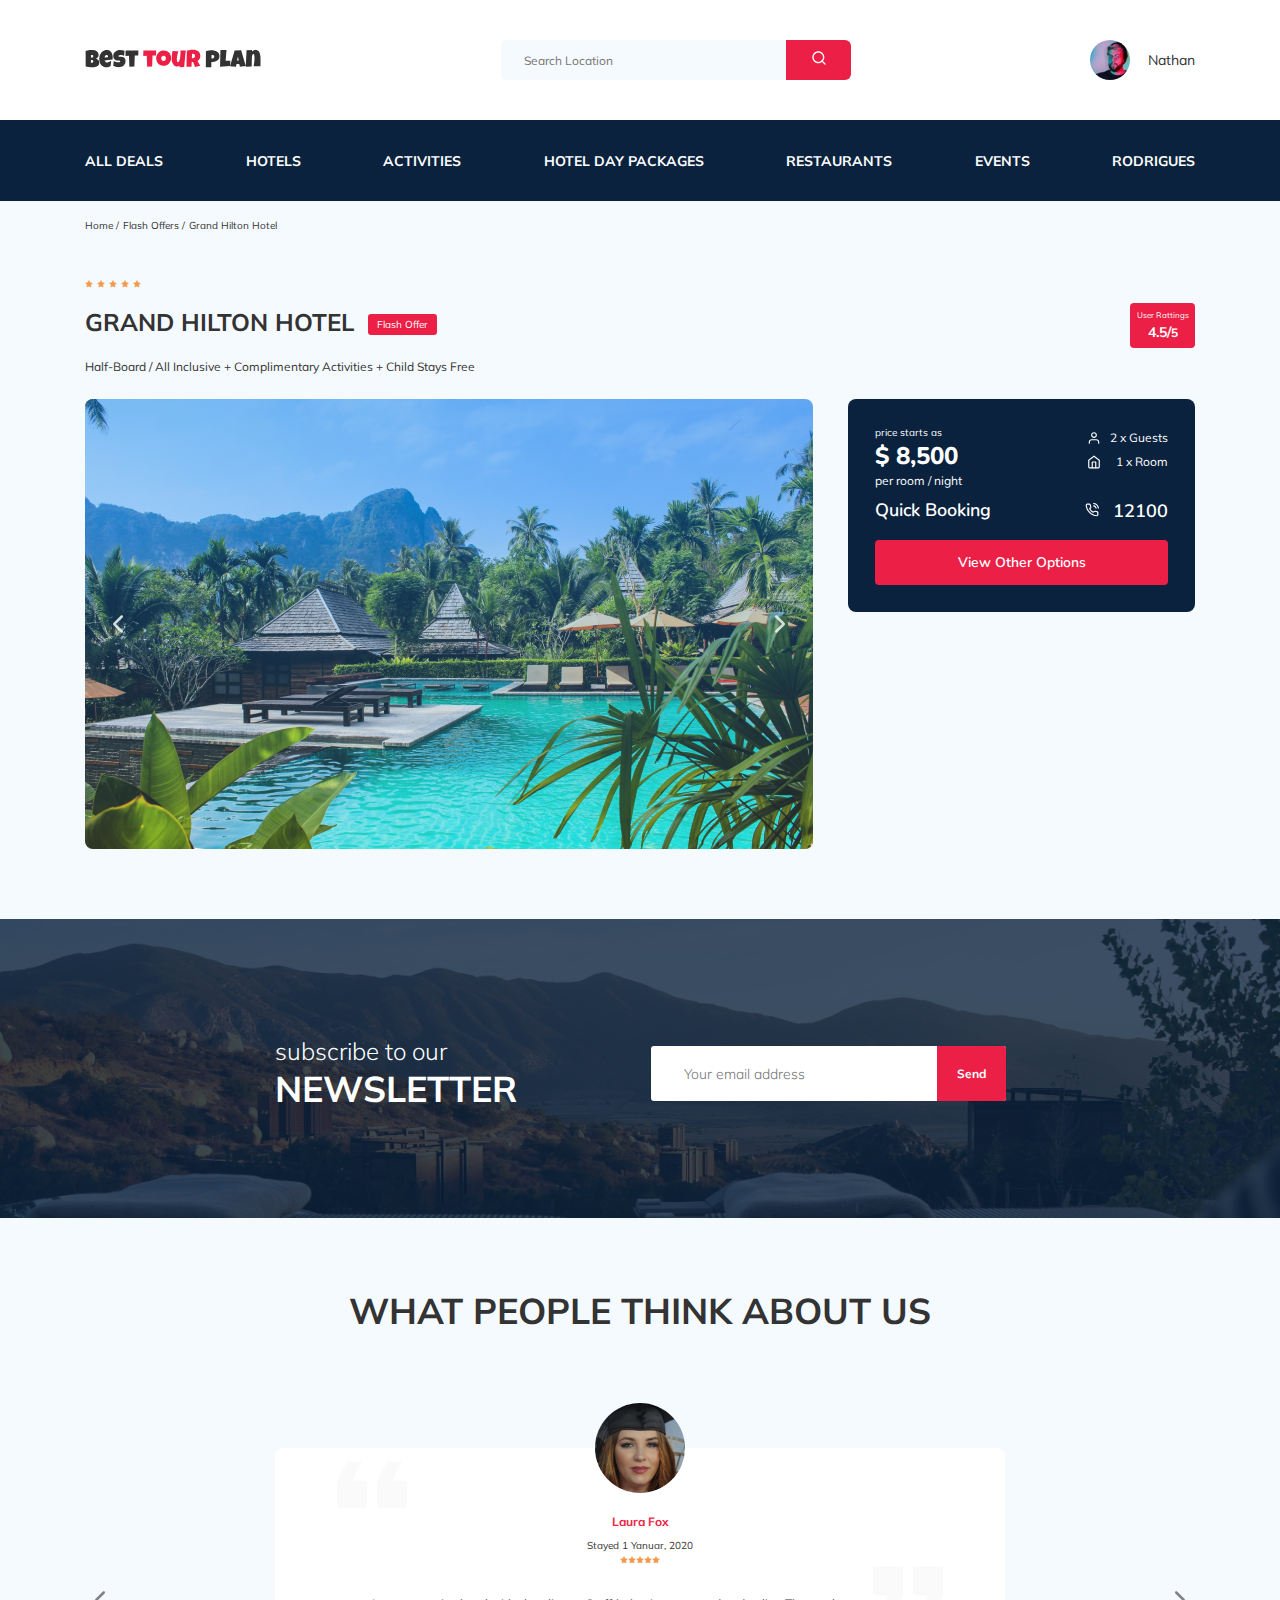
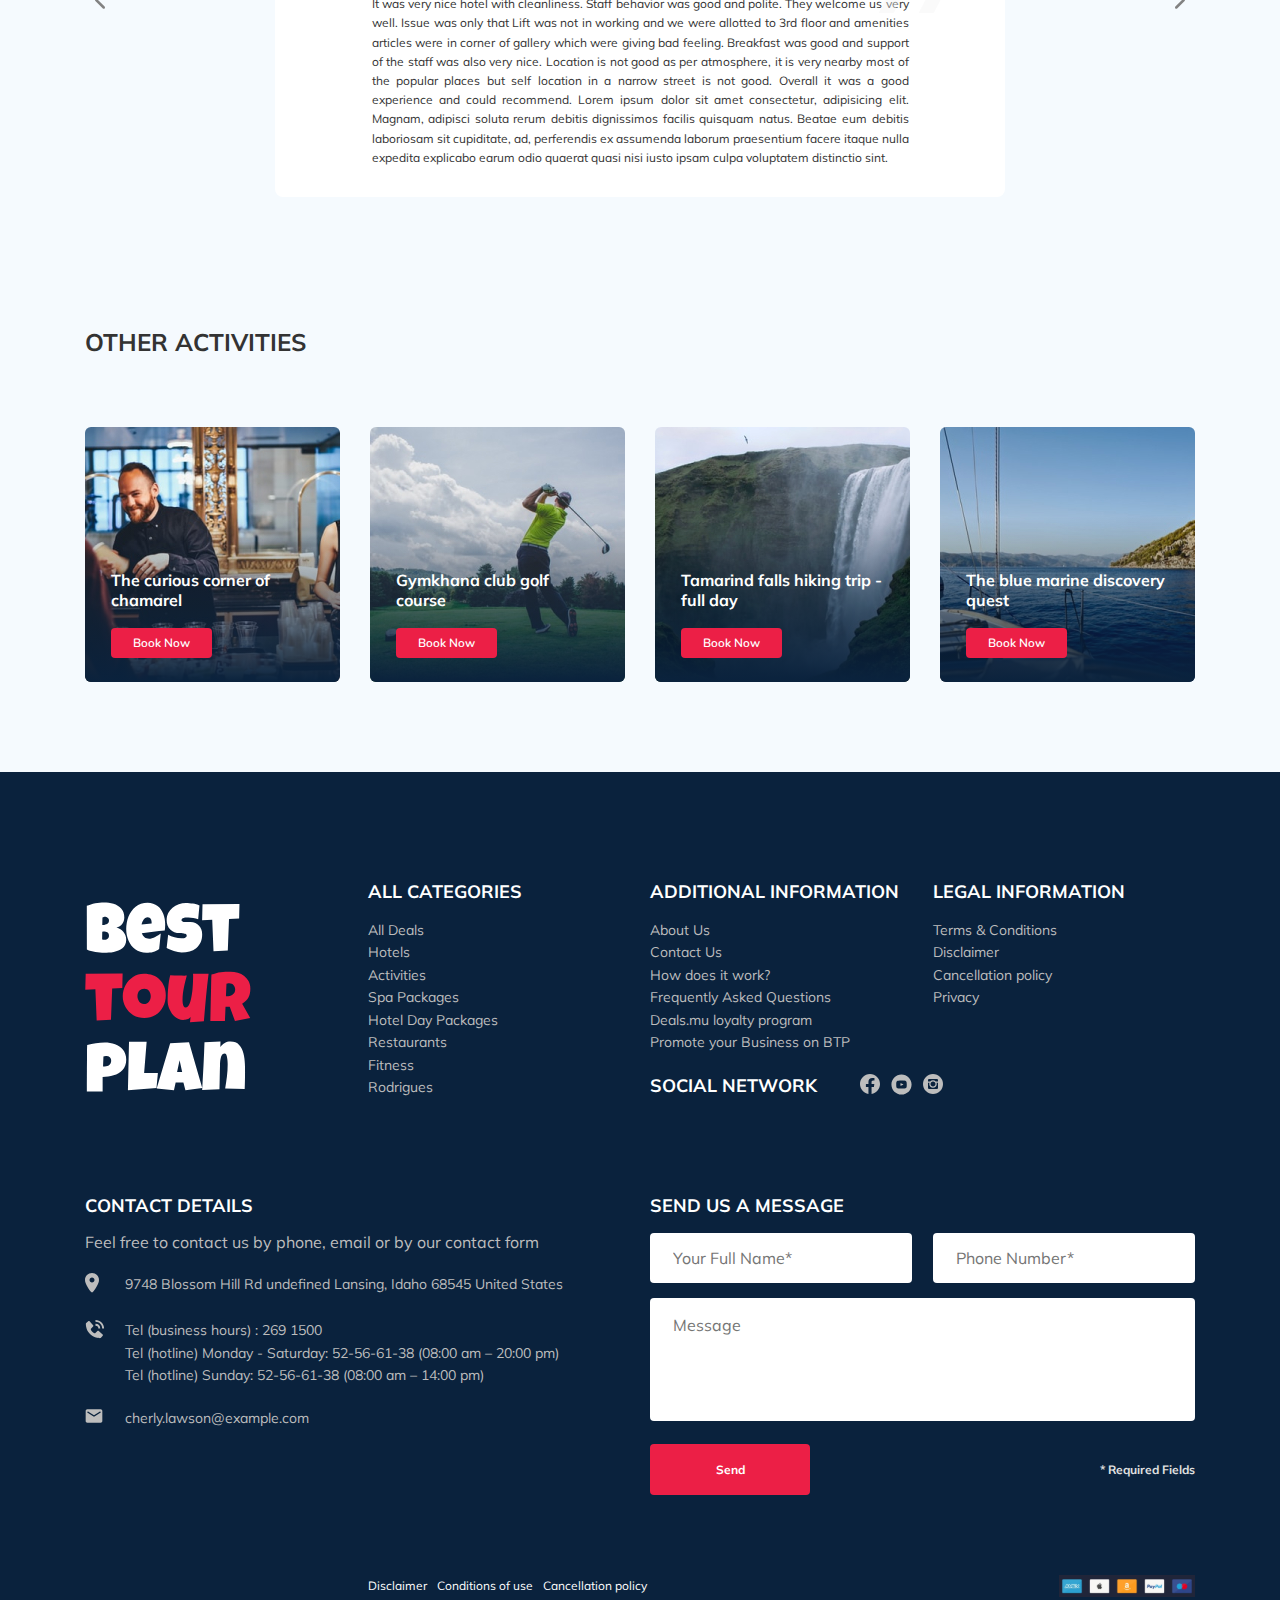
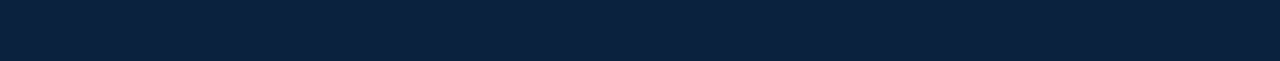
==== commit bb9246c6: "create: mobile menu" ====
--- a/index.html
+++ b/index.html
@@ -15,7 +15,7 @@
 </head>
 
 <body>
-  <header class="navbar">
+  <header class="navbar navbar--mobile--fixed">
     <div class="container">
       <div class="navbar-top">
 
@@ -23,14 +23,14 @@
           <img src="assets/img/logo.svg" alt="Logo: Best Tour Plan" class="logo__image">
         </a>
 
-        <form action="#" class="search navbar__search">
+        <form action="#" class="search navbar__search navbar__search--mobile--hidden">
           <input type="text" class="search__input" placeholder="Search Location">
           <button class="search__button">
             <img src="assets/img/search.svg" alt="Icon: search">
           </button>
         </form>
 
-        <a href="#" class="user navbar__user">
+        <a href="#" class="user navbar__user navbar__user--mobile--hidden">
           <img src="assets/img/user-avatar.jpg" alt="Avatar: Nathan" class="user__avatar">
           <span class="user__name">Nathan</span>
         </a>
@@ -50,6 +50,24 @@
     <nav class="navbar-bottom">
       <div class="container">
         <ul class="navbar-menu">
+          <!--user mobile box-->
+          <li class="navbar-menu__item navbar-menu__item--mobile--visible">
+            <a href="#" class="user navbar__user navbar__user--mobile--visible">
+              <img src="assets/img/user-avatar.jpg" alt="Avatar: Nathan" class="user__avatar">
+              <span class="user__name user__name--light">Nathan</span>
+            </a>
+          </li>
+          <!--end user-->
+          <!--search mobile box-->
+          <li class="navbar-menu__item navbar-menu__item--mobile--visible">
+            <form action="#" class="search navbar__search navbar__search--mobile--visible">
+              <input type="text" class="search__input" placeholder="Search Location">
+              <button class="search__button">
+                <img src="assets/img/search.svg" alt="Icon: search">
+              </button>
+            </form>
+          </li>
+          <!--./end search-->
           <li class="navbar-menu__item"><a href="#" class="navbar-menu__link">All Deals</a></li>
           <li class="navbar-menu__item"><a href="#" class="navbar-menu__link">Hotels</a></li>
           <li class="navbar-menu__item"><a href="#" class="navbar-menu__link">Activities</a></li>
--- a/assets/css/style.css
+++ b/assets/css/style.css
@@ -392,11 +392,6 @@
   display: none;
 }
 
-.navbar__search {
-  margin-right: auto;
-  margin-left: 108px;
-}
-
 .navbar-bottom {
   background-color: #0A223D;
 }
@@ -486,6 +481,15 @@
   font-size: 14px;
   line-height: 18px;
   color: #333333;
+}
+
+.user__search {
+  margin-right: auto;
+  margin-left: 108px;
+}
+
+.navbar-menu__item--mobile--visible {
+  display: none;
 }
 
 .breadcrumb-list {
@@ -1522,12 +1526,69 @@
 }
 
 @media (max-width: 768px) {
+  body {
+    padding-top: 78px;
+  }
   .container {
     max-width: 576px;
     width: 92%;
   }
-  .navbar__search, .navbar-menu, .navbar__user {
+  .navbar--mobile--fixed {
+    position: fixed;
+    left: 0;
+    right: 0;
+    top: 0;
+    z-index: 99;
+  }
+  .navbar__search--mobile--hidden, .navbar__user--mobile--hidden {
     display: none;
+  }
+  .navbar__search--mobile--visible, .navbar__user--mobile--visible {
+    display: -webkit-box;
+    display: -ms-flexbox;
+    display: flex;
+  }
+  .navbar__user {
+    -webkit-box-orient: vertical;
+    -webkit-box-direction: normal;
+        -ms-flex-direction: column;
+            flex-direction: column;
+    -webkit-box-pack: center;
+        -ms-flex-pack: center;
+            justify-content: center;
+  }
+  .navbar-bottom {
+    display: none;
+    position: fixed;
+    left: 0;
+    right: 0;
+    bottom: 0;
+    top: 78px;
+    padding-top: 30px;
+  }
+  .navbar-bottom--visible {
+    display: block;
+  }
+  .navbar-menu {
+    display: -webkit-box;
+    display: -ms-flexbox;
+    display: flex;
+    -webkit-box-orient: vertical;
+    -webkit-box-direction: normal;
+        -ms-flex-direction: column;
+            flex-direction: column;
+  }
+  .navbar-menu__item {
+    margin-bottom: 20px;
+  }
+  .navbar-menu__item--mobile--visible {
+    display: block;
+  }
+  .navbar-menu__link {
+    font-style: normal;
+    font-weight: 700;
+    font-size: 12px;
+    line-height: 15px;
   }
   .menu-button {
     width: 16px;
@@ -1555,6 +1616,11 @@
     height: 1px;
     background-color: #333333;
   }
+  .user__name--light {
+    color: #fff;
+    margin-left: 0;
+    margin-top: 10px;
+  }
   .stars {
     -ms-flex-preferred-size: auto;
         flex-basis: auto;
@@ -1649,6 +1715,9 @@
     -ms-flex-preferred-size: 100%;
         flex-basis: 100%;
   }
+  .search__input {
+    width: 245px;
+  }
 }
 
 @media (max-width: 576px) {
@@ -1791,6 +1860,9 @@
     padding-top: 22px;
     padding-bottom: 22px;
   }
+  .navbar-bottom {
+    top: 70px;
+  }
   .breadcrumb {
     padding: 18px 0;
   }
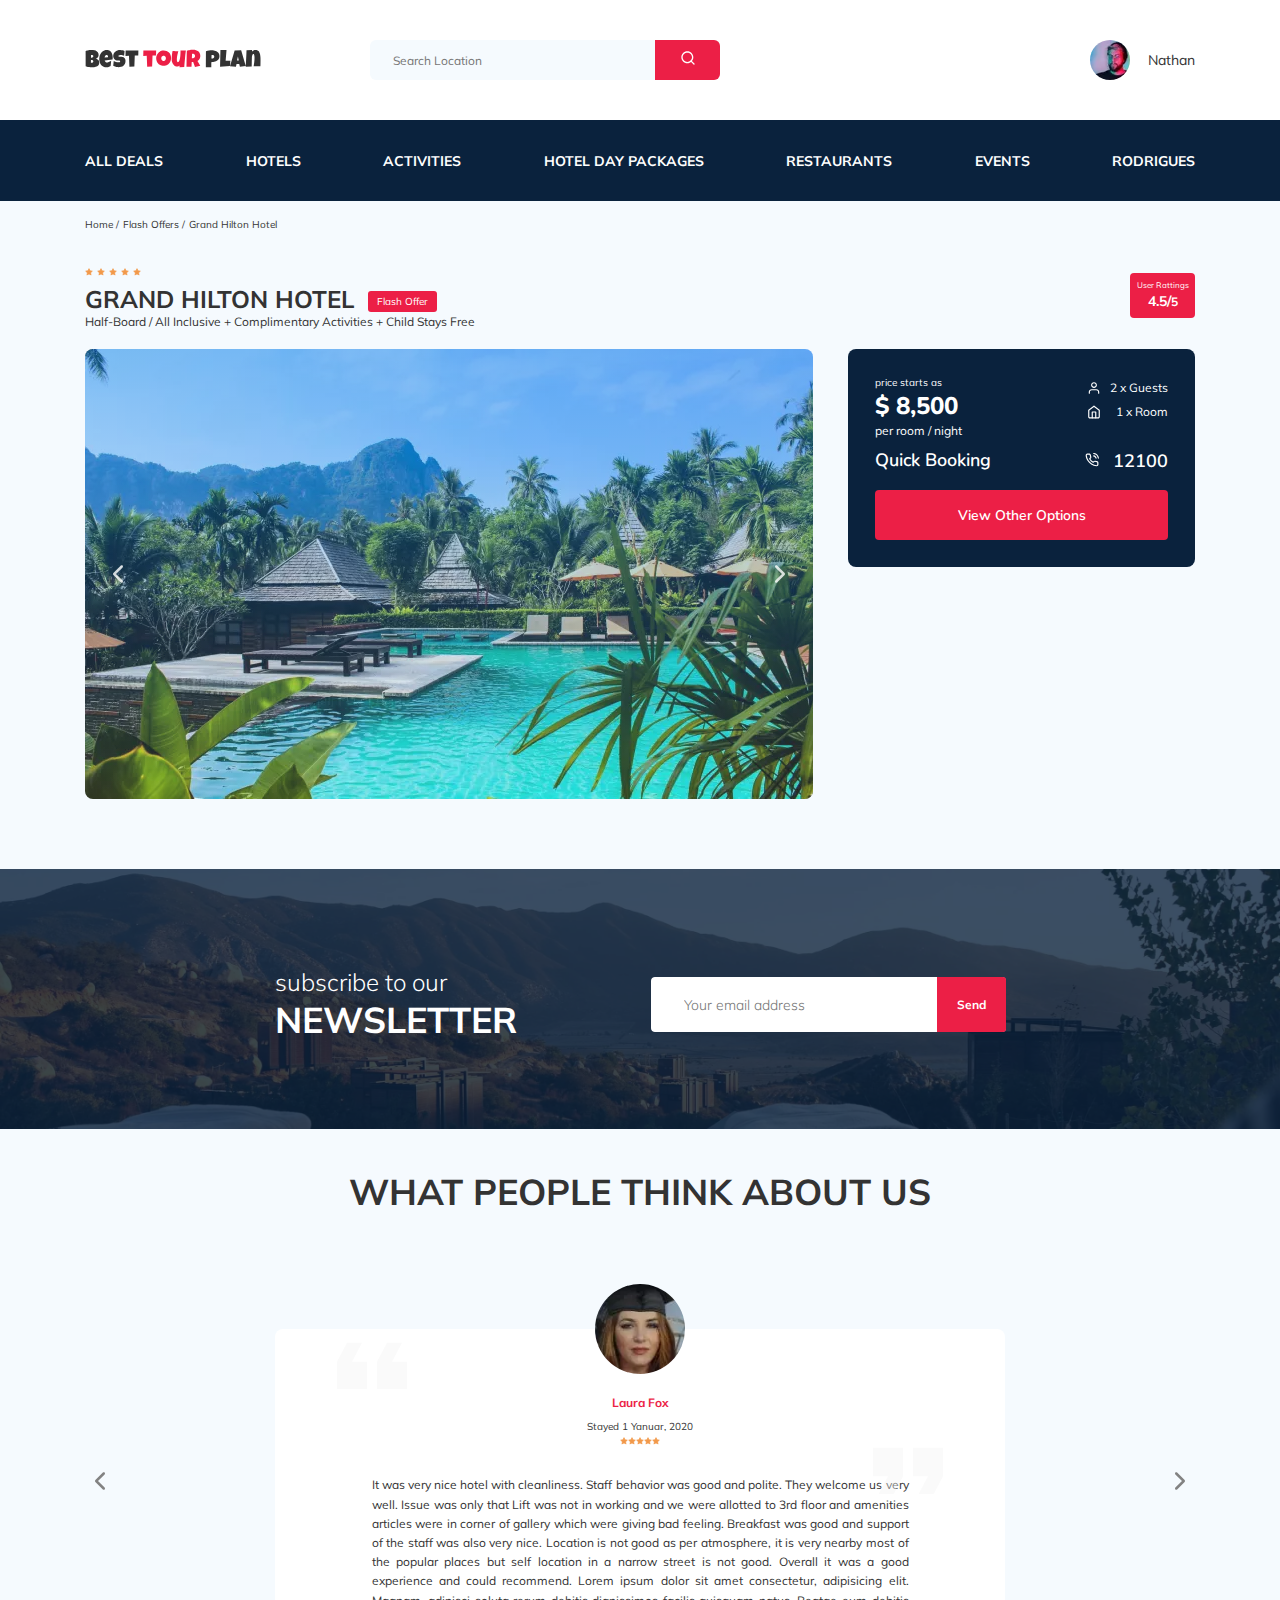
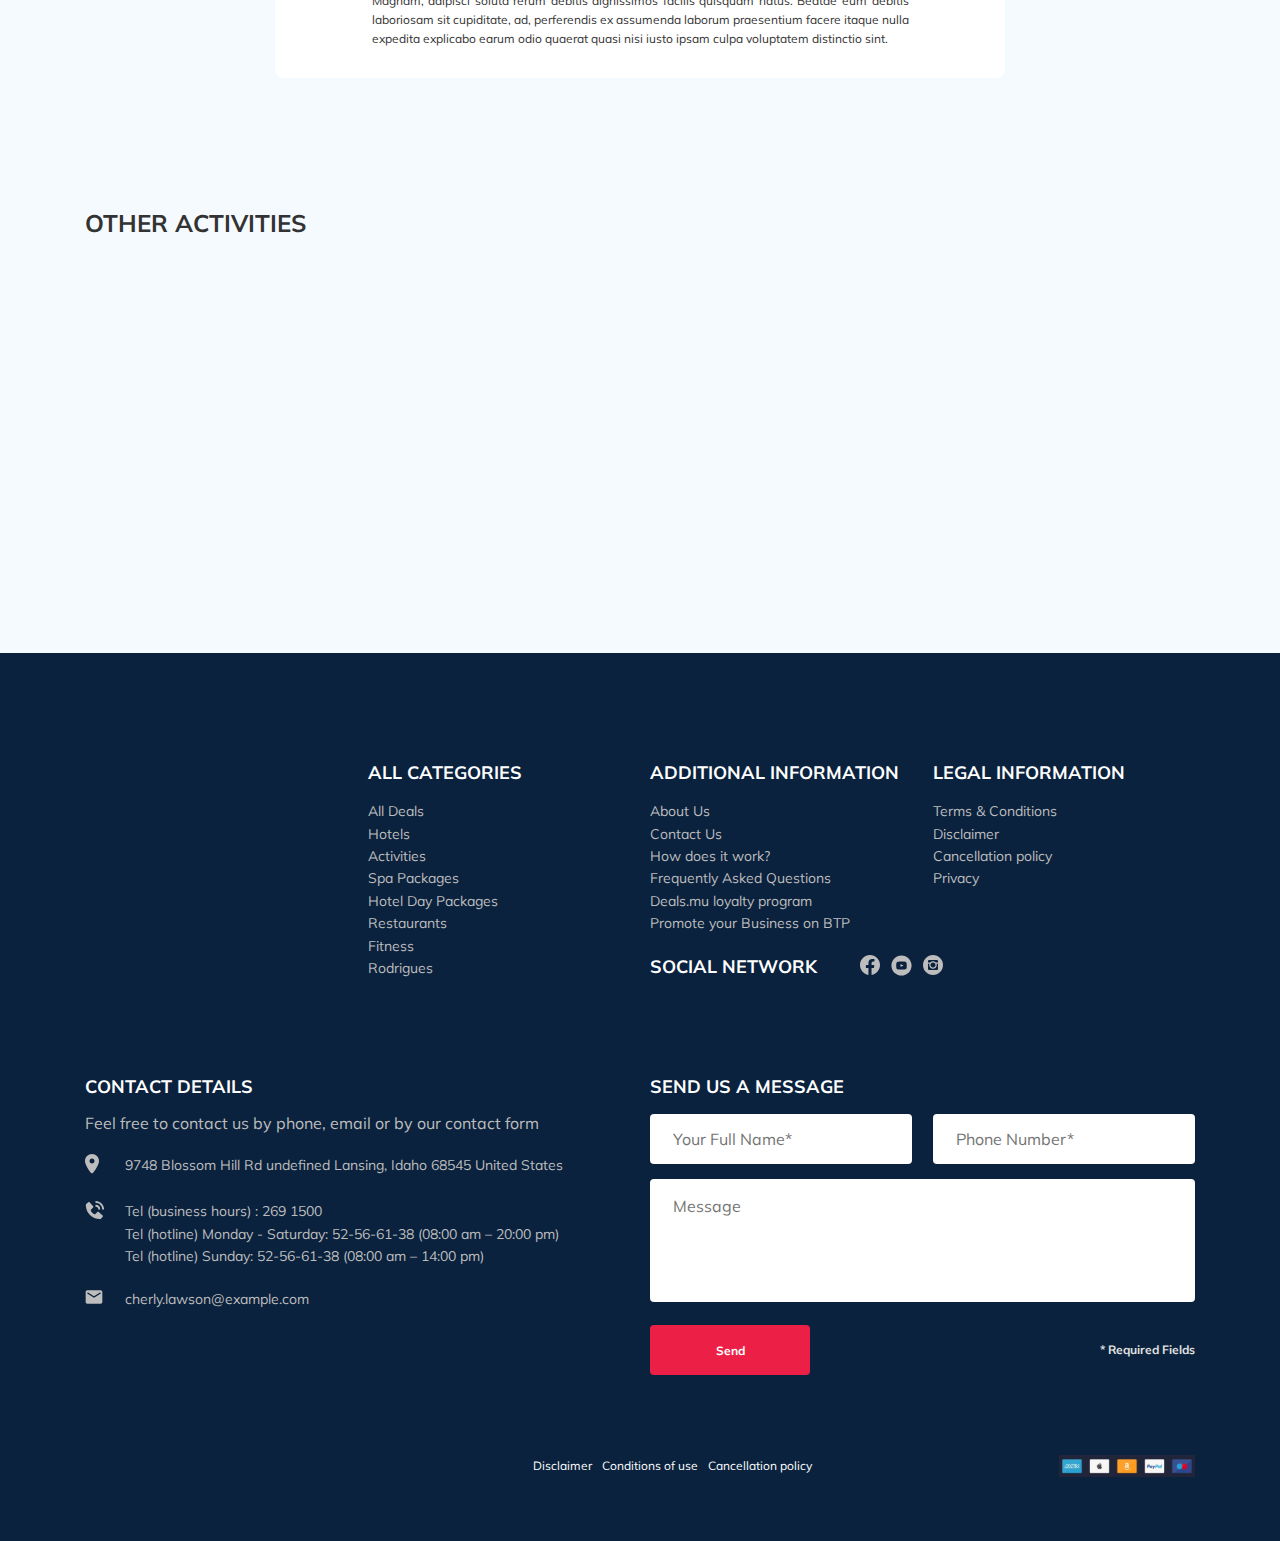
==== commit c940f733: "fix: mobile map & hover" ====
--- a/index.html
+++ b/index.html
@@ -11,6 +11,7 @@
   <link href="https://fonts.googleapis.com/css2?family=Mulish:wght@400;700&family=Nunito:wght@400;700;800&display=swap"
     rel="stylesheet">
   <link rel="stylesheet" href="assets/css/swiper-bundle.min.css">
+  <link rel="stylesheet" href="assets/css/aos.css">
   <link rel="stylesheet" href="assets/css/style.css">
 </head>
 
@@ -19,8 +20,8 @@
     <div class="container">
       <div class="navbar-top">
 
-        <a href="#" class="logo">
-          <img src="assets/img/logo.svg" alt="Logo: Best Tour Plan" class="logo__image">
+        <a href="/tour-plan/" class="logo">
+          <img src="assets/img/logo.svg" alt="Logo: Best Tour Plan" class="logo__image" data-aos="fade-right">
         </a>
 
         <form action="#" class="search navbar__search navbar__search--mobile--hidden">
@@ -31,7 +32,7 @@
         </form>
 
         <a href="#" class="user navbar__user navbar__user--mobile--hidden">
-          <img src="assets/img/user-avatar.jpg" alt="Avatar: Nathan" class="user__avatar">
+          <img src="assets/img/user-avatar.webp" alt="Avatar: Nathan" class="user__avatar">
           <span class="user__name">Nathan</span>
         </a>
         <!-- /.user -->
@@ -53,7 +54,7 @@
           <!--user mobile box-->
           <li class="navbar-menu__item navbar-menu__item--mobile--visible">
             <a href="#" class="user navbar__user navbar__user--mobile--visible">
-              <img src="assets/img/user-avatar.jpg" alt="Avatar: Nathan" class="user__avatar">
+              <img src="assets/img/user-avatar.webp" alt="Avatar: Nathan" class="user__avatar">
               <span class="user__name user__name--light">Nathan</span>
             </a>
           </li>
@@ -134,19 +135,19 @@
             <!-- Slides -->
 
             <div class="swiper-slide hotel-slider__item">
-              <img src="assets/img/slide0.jpg" alt="Slider" class="hotel-slider__image">
+              <img src="assets/img/slide0.webp" alt="Slider" class="hotel-slider__image">
             </div>
             <div class="swiper-slide hotel-slider__item">
-              <img src="assets/img/slide1.jpg" alt="Slider" class="hotel-slider__image">
+              <img src="assets/img/slide1.webp" alt="Slider" class="hotel-slider__image">
             </div>
             <div class="swiper-slide hotel-slider__item">
-              <img src="assets/img/slide2.jpg" alt="Slider" class="hotel-slider__image">
+              <img src="assets/img/slide2.webp" alt="Slider" class="hotel-slider__image">
             </div>
             <div class="swiper-slide hotel-slider__item">
-              <img src="assets/img/slide3.jpg" alt="Slider" class="hotel-slider__image">
+              <img src="assets/img/slide3.webp" alt="Slider" class="hotel-slider__image">
             </div>
             <div class="swiper-slide hotel-slider__item">
-              <img src="assets/img/slide4.jpg" alt="Slider" class="hotel-slider__image">
+              <img src="assets/img/slide4.webp" alt="Slider" class="hotel-slider__image">
             </div>
 
 
@@ -192,13 +193,16 @@
               </a>
             </div>
             <!-- /.booking__call-center -->
-            <button class="button booking__button">View Other Options</button>
+            <button data-togle="modal" class="button booking__button">View Other Options</button>
           </div>
           <!-- /.booking -->
 
           <div class="map">
-
-            <div id="map" style="width: 347px; height: 213px"></div>
+            <iframe
+              src="https://www.google.com/maps/embed?pb=!1m18!1m12!1m3!1d18911.053757830883!2d120.96859414234807!3d14.520072891495168!2m3!1f0!2f0!3f0!3m2!1i1024!2i768!4f13.1!3m3!1m2!1s0x3397cc06a78dd049%3A0x28e8c7008e767a3c!2z0KHQvtC70LXRgCDQoNC10LfQvtGA0YIgJiDQmtCw0LfQuNC90L4g0JzQsNC90LjQu9Cw!5e0!3m2!1sru!2sby!4v1633377600832!5m2!1sru!2sby"
+              width="100%" height="100%" style="border:0;" allowfullscreen="" loading="lazy">
+            </iframe>
+            <!--<div id="map" style="width: 347px; height: 213px"></div>-->
           </div>
           <!-- /.map -->
         </div>
@@ -209,24 +213,6 @@
     <!-- /.container -->
   </section>
   <!-- /.hotel -->
-
-  <section class="packages">
-    <div class="container">
-      <div class="grid">
-        <div class="grid__element">
-
-        </div>
-        <div class="grid__element"></div>
-        <div class="grid__element"></div>
-        <div class="grid__element"></div>
-        <div class="grid__element"></div>
-        <div class="grid__element"></div>
-
-      </div>
-    </div>
-  </section>
-  <!-- /.packages -->
-
 
   <section class="newsletter">
     <div class="newsletter-wrapper">
@@ -234,8 +220,8 @@
         subscribe to our
         <span class="newsletter-title__strong">Newsletter</span>
       </h2>
-      <form action="#" class="subscribe newsletter__subscribe">
-        <input type="text" class="subscribe__input" placeholder="Your email address">
+      <form action="sendTo.php" class="subscribe newsletter__subscribe form">
+        <input type="text" class="subscribe__input" placeholder="Your email address" name="email" required>
         <button class="subscribe__button">Send</button>
       </form>
     </div>
@@ -252,7 +238,7 @@
           <div class="swiper-slide">
             <div class="reviews-slider__item">
               <div class="reviews-slider__profile">
-                <img src="assets/img/laura.jpg" alt="Photo: Laura Fox" class="reviews-slider__avatar">
+                <img src="assets/img/laura.webp" alt="Photo: Laura Fox" class="reviews-slider__avatar">
                 <h3 class="reviews-slider__username">Laura Fox</h3>
                 <span class="reviews-slider__date">Stayed 1 Yanuar, 2020</span>
                 <div class="reviews-slider__rating">
@@ -280,7 +266,7 @@
           <div class="swiper-slide">
             <div class="reviews-slider__item">
               <div class="reviews-slider__profile">
-                <img src="assets/img/reviews-avatar.jpg" alt="Photo: Megan Fox" class="reviews-slider__avatar">
+                <img src="assets/img/reviews-avatar.webp" alt="Photo: Megan Fox" class="reviews-slider__avatar">
                 <h3 class="reviews-slider__username">Megan Fox</h3>
                 <span class="reviews-slider__date">Stayed 18 Nov, 2019</span>
                 <div class="reviews-slider__rating">
@@ -304,7 +290,7 @@
           <div class="swiper-slide">
             <div class="reviews-slider__item">
               <div class="reviews-slider__profile">
-                <img src="assets/img/esmeralda.jpg" alt="Photo: Esmeralda Brumermblesk" class="reviews-slider__avatar">
+                <img src="assets/img/esmeralda.webp" alt="Photo: Esmeralda Brumermblesk" class="reviews-slider__avatar">
                 <h3 class="reviews-slider__username">Esmeralda Brumermblesk</h3>
                 <span class="reviews-slider__date">Stayed 8 Nov, 2015</span>
                 <div class="reviews-slider__rating">
@@ -328,7 +314,7 @@
           <div class="swiper-slide">
             <div class="reviews-slider__item">
               <div class="reviews-slider__profile">
-                <img src="assets/img/reviews-avatar-2.jpg" alt="Photo: Hayns Frogx" class="reviews-slider__avatar">
+                <img src="assets/img/reviews-avatar-2.webp" alt="Photo: Hayns Frogx" class="reviews-slider__avatar">
                 <h3 class="reviews-slider__username">Hayns Frogx</h3>
                 <span class="reviews-slider__date">Stayed 10 Nov, 2020</span>
                 <div class="reviews-slider__rating">
@@ -363,27 +349,27 @@
     <div class="container">
       <h2 class="activities__title">Other Activities</h2>
       <div class="activities-wrapper">
-        <div class="card activities__card">
-          <img src="assets/img/activities-1.jpg" alt="The curious corner" class="card__image">
+        <div class="card activities__card" data-aos="fade-up" data-aos-delay="100">
+          <img src="assets/img/activities-1.webp" alt="The curious corner" class="card__image">
           <h3 class="card__title">The curious corner
             of chamarel</h3>
-          <button class="card__button">Book Now</button>
-        </div>
-        <div class="card activities__card">
-          <img src="assets/img/activities-2.jpg" alt="Gymkhana club golf" class="card__image">
+          <button class="card__button" data-aos="fade-up" data-aos-delay="200" data-aos-duration="800">Book Now</button>
+        </div>
+        <div class="card activities__card" data-aos="fade-up" data-aos-delay="200">
+          <img src="assets/img/activities-2.webp" alt="Gymkhana club golf" class="card__image">
           <h3 class="card__title">Gymkhana club golf
             course</h3>
-          <button class="card__button">Book Now</button>
-        </div>
-        <div class="card activities__card">
-          <img src="assets/img/activities-3.jpg" alt="Tamarind falls hiking trip - full day" class="card__image">
+          <button class="card__button" data-aos="fade-up" data-aos-delay="300" data-aos-duration="800">Book Now</button>
+        </div>
+        <div class="card activities__card" data-aos="fade-up" data-aos-delay="300">
+          <img src="assets/img/activities-3.webp" alt="Tamarind falls hiking trip - full day" class="card__image">
           <h3 class="card__title">Tamarind falls hiking trip - full day</h3>
-          <button class="card__button">Book Now</button>
-        </div>
-        <div class="card activities__card">
-          <img src="assets/img/activities-4.jpg" alt="The blue marine discovery quest" class="card__image">
+          <button class="card__button" data-aos="fade-up" data-aos-delay="400" data-aos-duration="800">Book Now</button>
+        </div>
+        <div class="card activities__card" data-aos="fade-up" data-aos-delay="500">
+          <img src="assets/img/activities-4.webp" alt="The blue marine discovery quest" class="card__image">
           <h3 class="card__title">The blue marine discovery quest</h3>
-          <button class="card__button">Book Now</button>
+          <button class="card__button" data-aos="fade-up" data-aos-delay="600" data-aos-duration="800">Book Now</button>
         </div>
         <!--./card-->
       </div>
@@ -398,7 +384,9 @@
       <!--grid container-->
       <div class="footer-wrapper">
 
-        <img src="assets/img/vertical-logo.svg" alt="Logo: Best Tour Plan" class="logo footer__logo">
+        <a href="/tour-plan/" class="logo footer__logo">
+          <img src="assets/img/vertical-logo.svg" alt="Logo: Best Tour Plan" class="logo footer__logo"
+            data-aos="fade-right"></a>
         <div class="footer__list footer__categories">
           <h3 class="footer__title">All categories</h3>
           <ul class="footer__ul">
@@ -428,9 +416,12 @@
         <div class="footer__social-network">
           <h3 class="footer__title footer__title--inline">Social Network</h3>
           <div class="footer__social-links">
-            <a href="#" class="footer__link"><img src="assets/img/facebook.svg" alt="icon: facebook"></a>
-            <a href="#" class="footer__link"><img src="assets/img/youtube.svg" alt="icon: youtue"></a>
-            <a href="#" class="footer__link"><img src="assets/img/instagram.svg" alt="icon: instagram"></a>
+            <a href="https://www.facebook.com/" class="footer__link" target="_blank">
+              <img src="assets/img/facebook.svg" alt="icon: facebook"></a>
+            <a href="https://www.youtube.com/" class="footer__link" target="_blank">
+              <img src="assets/img/youtube.svg" alt="icon: youtue"></a>
+            <a href="https://www.instagram.com" class="footer__link" target="_blank">
+              <img src="assets/img/instagram.svg" alt="icon: instagram"></a>
           </div>
           <!-- /.footer__social-links -->
         </div>
@@ -456,37 +447,48 @@
               <div class="footer__icon-wrapper">
                 <img class="footer__icon" src="assets/img/footer/map-marker.svg" alt="icon: map marker">
               </div>
-
               9748 Blossom Hill Rd undefined Lansing, Idaho 68545 United States
             </li>
             <li class="footer__item footer__item--mb-2">
               <div class="footer__icon-wrapper">
                 <img class="footer__icon" src="assets/img/footer/phone-call.svg" alt="icon: phone call">
               </div>
-
-              Tel (business hours) : 269 1500<br>
-              Tel (hotline) Monday - Saturday: 52-56-61-38 (08:00 am – 20:00 pm)<br>
-              Tel (hotline) Sunday: 52-56-61-38 (08:00 am – 14:00 pm)
+              <div class="footer__telbox">
+                <div>Tel (business hours) : <a href="tel:269 1500" class="footer__link">269 1500</a></div>
+                <div>Tel (hotline) Monday - Saturday: <a href="tel:52-56-61-38" class="footer__link">52-56-61-38</a>
+                  (08:00 am – 20:00 pm)</div>
+                <div>Tel (hotline) Sunday: <a href="tel:52-56-61-38" class="footer__link">52-56-61-38</a> (08:00 am –
+                  14:00 pm)</div>
+              </div>
+
             </li>
             <li class="footer__item footer__item--mb-2">
               <div class="footer__icon-wrapper">
                 <img class="footer__icon" src="assets/img/footer/email.svg" alt="icon: email">
               </div>
 
-              cherly.lawson@example.com
+              <a href="mailto: cherly.lawson@example.com" class="footer__link">cherly.lawson@example.com</a>
+
             </li>
           </ul>
         </div>
         <!-- /.footer__contact-details -->
         <div class="footer__contact-form">
           <h3 class="footer__title footer__title--mb-3">Send us a message</h3>
-          <form action="#" class="footer__form">
-            <input type="text" class="input footer__input" placeholder="Your Full Name*">
-            <input type="text" class="input footer__input" placeholder="Phone Number*">
-            <textarea cols="30" rows="10" class="footer__message" placeholder="Message"></textarea>
+
+          <form action="send.php" method="POST" class="footer__form form">
+            <div class="footer__input footer__input-group">
+              <input type="text" class="input footer__input" placeholder="Your Full Name*" name="name" required>
+            </div>
+            <div class="footer__input footer__input-group">
+              <input type="tel" class="input footer__input" id="phone" placeholder="Phone Number*" name="phone" required
+                pattern="[0-9]+">
+            </div>
+            <textarea class=" message footer__message" placeholder="Message" name="message"></textarea>
             <button class="button footer__button" type="submit">Send</button>
             <span class="footer__info">* Required Fields</span>
           </form>
+
         </div>
         <!-- /.footer__contact-forn -->
 
@@ -496,7 +498,7 @@
             <li class="footer-menu__item"><a href="#" class="footer-menu__link">Conditions of use</a></li>
             <li class="footer-menu__item"><a href="#" class="footer-menu__link">Cancellation policy</a></li>
           </ul>
-          <img class="footer-stars" src="assets/img/footer/footer-img.svg" alt="icon: all stars"></a></li>
+          <img class="footer-stars" src="assets/img/footer/footer-img.svg" alt="icon: all stars">
 
         </div>
         <!-- /.footer__copyright -->
@@ -507,16 +509,38 @@
   </footer>
   <!-- /.footer -->
 
-
-
-
-
-  <script src="https://api-maps.yandex.ru/2.1/?apikey=36f1ee3f-546b-475c-a451-f4972c17e41e&lang=ru_RU"
-    type="text/javascript">
-  </script>
+  <div class="modal">
+    <div class="modal__overlay">
+
+    </div>
+    <!-- /.modal__overlay -->
+    <div class="modal__dialog">
+      <a href="#" class="modal__close">
+        <img src="assets/img/close.svg" alt="icon: close">
+      </a>
+      <h3 class="modal__title">Send us a message</h3>
+
+      <form action="sendModal.php" method="POST" class="modal__form form">
+        <input type="text" class="input modal__input" placeholder="Your Full Name*" name="name" required minlength=2>
+        <input type="tel" class="input modal__input" id="modalphone" placeholder="Phone Number*" name="phone" required
+          pattern="[0-9]+">
+        <input type="email" class="input modal__input" placeholder="Email*" name="email" required>
+        <textarea class="message modal__message" placeholder="Message" name="message"></textarea>
+        <button class="button modal__button" type="submit">Send</button>
+        <span class="modal__info">* Required Fields</span>
+      </form>
+      <!-- /.modal__close -->
+    </div>
+    <!-- /.modal_dialog -->
+  </div>
+  <!-- /.modal -->
+
+  <script src="assets/js/jquery-3.6.0.min.js"></script>
   <script src="assets/js/swiper-bundle.min.js"></script>
+  <script src="assets/js/jquery.validate.min.js"></script>
+  <script src="assets/js/jquery.maskedinput.min.js"></script>
+  <script src="assets/js/aos.js"></script>
   <script src="assets/js/main.js"></script>
-  <script src="assets/js/map.js"></script>
 </body>
 
 </html>--- a/assets/css/style.css
+++ b/assets/css/style.css
@@ -1,1890 +1 @@
-* {
-  -webkit-box-sizing: border-box;
-          box-sizing: border-box;
-}
-
-body {
-  font-family: 'Mulish', sans-serif;
-  background-color: #F5FaFe;
-  color: #333333;
-}
-
-input {
-  outline: none;
-}
-
-button {
-  cursor: pointer;
-}
-
-textarea {
-  resize: none;
-  outline: none;
-}
-
-.container {
-  max-width: 1110px;
-  margin: auto;
-}
-
-/*! normalize.css v8.0.1 | MIT License | github.com/necolas/normalize.css */
-/* Document
-   ========================================================================== */
-/**
- * 1. Correct the line height in all browsers.
- * 2. Prevent adjustments of font size after orientation changes in iOS.
- */
-html {
-  line-height: 1.15;
-  /* 1 */
-  -webkit-text-size-adjust: 100%;
-  /* 2 */
-}
-
-/* Sections
-   ========================================================================== */
-/**
- * Remove the margin in all browsers.
- */
-body {
-  margin: 0;
-}
-
-/**
- * Render the `main` element consistently in IE.
- */
-main {
-  display: block;
-}
-
-/**
- * Correct the font size and margin on `h1` elements within `section` and
- * `article` contexts in Chrome, Firefox, and Safari.
- */
-h1 {
-  font-size: 2em;
-  margin: 0.67em 0;
-}
-
-/* Grouping content
-   ========================================================================== */
-/**
- * 1. Add the correct box sizing in Firefox.
- * 2. Show the overflow in Edge and IE.
- */
-hr {
-  -webkit-box-sizing: content-box;
-          box-sizing: content-box;
-  /* 1 */
-  height: 0;
-  /* 1 */
-  overflow: visible;
-  /* 2 */
-}
-
-/**
- * 1. Correct the inheritance and scaling of font size in all browsers.
- * 2. Correct the odd `em` font sizing in all browsers.
- */
-pre {
-  font-family: monospace, monospace;
-  /* 1 */
-  font-size: 1em;
-  /* 2 */
-}
-
-/* Text-level semantics
-   ========================================================================== */
-/**
- * Remove the gray background on active links in IE 10.
- */
-a {
-  background-color: transparent;
-}
-
-/**
- * 1. Remove the bottom border in Chrome 57-
- * 2. Add the correct text decoration in Chrome, Edge, IE, Opera, and Safari.
- */
-abbr[title] {
-  border-bottom: none;
-  /* 1 */
-  text-decoration: underline;
-  /* 2 */
-  -webkit-text-decoration: underline dotted;
-          text-decoration: underline dotted;
-  /* 2 */
-}
-
-/**
- * Add the correct font weight in Chrome, Edge, and Safari.
- */
-b,
-strong {
-  font-weight: bolder;
-}
-
-/**
- * 1. Correct the inheritance and scaling of font size in all browsers.
- * 2. Correct the odd `em` font sizing in all browsers.
- */
-code,
-kbd,
-samp {
-  font-family: monospace, monospace;
-  /* 1 */
-  font-size: 1em;
-  /* 2 */
-}
-
-/**
- * Add the correct font size in all browsers.
- */
-small {
-  font-size: 80%;
-}
-
-/**
- * Prevent `sub` and `sup` elements from affecting the line height in
- * all browsers.
- */
-sub,
-sup {
-  font-size: 75%;
-  line-height: 0;
-  position: relative;
-  vertical-align: baseline;
-}
-
-sub {
-  bottom: -0.25em;
-}
-
-sup {
-  top: -0.5em;
-}
-
-/* Embedded content
-   ========================================================================== */
-/**
- * Remove the border on images inside links in IE 10.
- */
-img {
-  border-style: none;
-}
-
-/* Forms
-   ========================================================================== */
-/**
- * 1. Change the font styles in all browsers.
- * 2. Remove the margin in Firefox and Safari.
- */
-button,
-input,
-optgroup,
-select,
-textarea {
-  font-family: inherit;
-  /* 1 */
-  font-size: 100%;
-  /* 1 */
-  line-height: 1.15;
-  /* 1 */
-  margin: 0;
-  /* 2 */
-}
-
-/**
- * Show the overflow in IE.
- * 1. Show the overflow in Edge.
- */
-button,
-input {
-  /* 1 */
-  overflow: visible;
-}
-
-/**
- * Remove the inheritance of text transform in Edge, Firefox, and IE.
- * 1. Remove the inheritance of text transform in Firefox.
- */
-button,
-select {
-  /* 1 */
-  text-transform: none;
-}
-
-/**
- * Correct the inability to style clickable types in iOS and Safari.
- */
-button,
-[type="button"],
-[type="reset"],
-[type="submit"] {
-  -webkit-appearance: button;
-}
-
-/**
- * Remove the inner border and padding in Firefox.
- */
-button::-moz-focus-inner,
-[type="button"]::-moz-focus-inner,
-[type="reset"]::-moz-focus-inner,
-[type="submit"]::-moz-focus-inner {
-  border-style: none;
-  padding: 0;
-}
-
-/**
- * Restore the focus styles unset by the previous rule.
- */
-button:-moz-focusring,
-[type="button"]:-moz-focusring,
-[type="reset"]:-moz-focusring,
-[type="submit"]:-moz-focusring {
-  outline: 1px dotted ButtonText;
-}
-
-/**
- * Correct the padding in Firefox.
- */
-fieldset {
-  padding: 0.35em 0.75em 0.625em;
-}
-
-/**
- * 1. Correct the text wrapping in Edge and IE.
- * 2. Correct the color inheritance from `fieldset` elements in IE.
- * 3. Remove the padding so developers are not caught out when they zero out
- *    `fieldset` elements in all browsers.
- */
-legend {
-  -webkit-box-sizing: border-box;
-          box-sizing: border-box;
-  /* 1 */
-  color: inherit;
-  /* 2 */
-  display: table;
-  /* 1 */
-  max-width: 100%;
-  /* 1 */
-  padding: 0;
-  /* 3 */
-  white-space: normal;
-  /* 1 */
-}
-
-/**
- * Add the correct vertical alignment in Chrome, Firefox, and Opera.
- */
-progress {
-  vertical-align: baseline;
-}
-
-/**
- * Remove the default vertical scrollbar in IE 10+.
- */
-textarea {
-  overflow: auto;
-}
-
-/**
- * 1. Add the correct box sizing in IE 10.
- * 2. Remove the padding in IE 10.
- */
-[type="checkbox"],
-[type="radio"] {
-  -webkit-box-sizing: border-box;
-          box-sizing: border-box;
-  /* 1 */
-  padding: 0;
-  /* 2 */
-}
-
-/**
- * Correct the cursor style of increment and decrement buttons in Chrome.
- */
-[type="number"]::-webkit-inner-spin-button,
-[type="number"]::-webkit-outer-spin-button {
-  height: auto;
-}
-
-/**
- * 1. Correct the odd appearance in Chrome and Safari.
- * 2. Correct the outline style in Safari.
- */
-[type="search"] {
-  -webkit-appearance: textfield;
-  /* 1 */
-  outline-offset: -2px;
-  /* 2 */
-}
-
-/**
- * Remove the inner padding in Chrome and Safari on macOS.
- */
-[type="search"]::-webkit-search-decoration {
-  -webkit-appearance: none;
-}
-
-/**
- * 1. Correct the inability to style clickable types in iOS and Safari.
- * 2. Change font properties to `inherit` in Safari.
- */
-::-webkit-file-upload-button {
-  -webkit-appearance: button;
-  /* 1 */
-  font: inherit;
-  /* 2 */
-}
-
-/* Interactive
-   ========================================================================== */
-/*
- * Add the correct display in Edge, IE 10+, and Firefox.
- */
-details {
-  display: block;
-}
-
-/*
- * Add the correct display in all browsers.
- */
-summary {
-  display: list-item;
-}
-
-/* Misc
-   ========================================================================== */
-/**
- * Add the correct display in IE 10+.
- */
-template {
-  display: none;
-}
-
-/**
- * Add the correct display in IE 10.
- */
-[hidden] {
-  display: none;
-}
-
-.navbar {
-  background-color: #fff;
-}
-
-.navbar-top {
-  display: -webkit-box;
-  display: -ms-flexbox;
-  display: flex;
-  -webkit-box-pack: justify;
-      -ms-flex-pack: justify;
-          justify-content: space-between;
-  -webkit-box-align: center;
-      -ms-flex-align: center;
-          align-items: center;
-  padding-top: 40px;
-  padding-bottom: 40px;
-}
-
-.navbar-top__menu-button {
-  display: none;
-}
-
-.navbar-bottom {
-  background-color: #0A223D;
-}
-
-.navbar-menu {
-  margin: 0;
-  padding: 31px 0;
-  list-style-type: none;
-  display: -webkit-box;
-  display: -ms-flexbox;
-  display: flex;
-  -webkit-box-pack: justify;
-      -ms-flex-pack: justify;
-          justify-content: space-between;
-  -webkit-box-align: center;
-      -ms-flex-align: center;
-          align-items: center;
-  color: #fff;
-}
-
-.navbar-menu__link {
-  color: inherit;
-  text-decoration: none;
-  text-transform: uppercase;
-  font-size: 14px;
-  line-height: 18px;
-  font-weight: 700;
-}
-
-.logo {
-  width: 177px;
-}
-
-.search {
-  display: -webkit-box;
-  display: -ms-flexbox;
-  display: flex;
-  position: relative;
-  overflow: hidden;
-  border-radius: 6px;
-  height: 40px;
-}
-
-.search__input {
-  width: 350px;
-  height: 100%;
-  padding-left: 23px;
-  padding-right: 75px;
-  background-color: #F5FAFE;
-  border: none;
-  font-size: 12px;
-  line-height: 15px;
-  color: #333333;
-  outline: none;
-}
-
-.search__button {
-  position: absolute;
-  top: 0;
-  right: 0;
-  width: 65px;
-  height: 100%;
-  border: none;
-  background-color: #EC1F46;
-}
-
-.user {
-  display: -webkit-box;
-  display: -ms-flexbox;
-  display: flex;
-  -webkit-box-align: center;
-      -ms-flex-align: center;
-          align-items: center;
-  text-decoration: none;
-}
-
-.user__avatar {
-  width: 40px;
-  height: 40px;
-  border-radius: 50%;
-  -o-object-fit: cover;
-     object-fit: cover;
-}
-
-.user__name {
-  margin-left: 18px;
-  font-size: 14px;
-  line-height: 18px;
-  color: #333333;
-}
-
-.user__search {
-  margin-right: auto;
-  margin-left: 108px;
-}
-
-.navbar-menu__item--mobile--visible {
-  display: none;
-}
-
-.breadcrumb-list {
-  display: -webkit-box;
-  display: -ms-flexbox;
-  display: flex;
-  -webkit-box-align: center;
-      -ms-flex-align: center;
-          align-items: center;
-  margin: 0;
-  padding: 18px 0;
-  list-style: none;
-}
-
-.breadcrumb-list__item {
-  font-size: 10px;
-  line-height: 13px;
-}
-
-.breadcrumb-list__item:not(:last-child)::after {
-  content: '/';
-  margin-right: 4px;
-}
-
-.breadcrumb-list__link {
-  text-decoration: none;
-  color: inherit;
-}
-
-.hotel {
-  padding-top: 23px;
-  padding-bottom: 70px;
-}
-
-.hotel-wrapper {
-  display: -webkit-box;
-  display: -ms-flexbox;
-  display: flex;
-  -ms-flex-wrap: wrap;
-      flex-wrap: wrap;
-  -webkit-box-align: center;
-      -ms-flex-align: center;
-          align-items: center;
-}
-
-.hotel-info {
-  padding-bottom: 20px;
-  display: -webkit-box;
-  display: -ms-flexbox;
-  display: flex;
-  -webkit-box-align: center;
-      -ms-flex-align: center;
-          align-items: center;
-  -webkit-box-pack: justify;
-      -ms-flex-pack: justify;
-          justify-content: space-between;
-}
-
-.hotel-info__offer {
-  margin-top: 4px;
-  margin-left: 14px;
-}
-
-.hotel-info__description {
-  margin: 5px 0;
-}
-
-.hotel-name {
-  font-size: 24px;
-  line-height: 30px;
-}
-
-.hotel-description {
-  font-size: 12px;
-  line-height: 15px;
-}
-
-.hotel-grid {
-  display: -webkit-box;
-  display: -ms-flexbox;
-  display: flex;
-  -webkit-box-pack: justify;
-      -ms-flex-pack: justify;
-          justify-content: space-between;
-}
-
-.hotel-right {
-  display: -webkit-box;
-  display: -ms-flexbox;
-  display: flex;
-  -webkit-box-align: center;
-      -ms-flex-align: center;
-          align-items: center;
-  -webkit-box-orient: vertical;
-  -webkit-box-direction: normal;
-      -ms-flex-direction: column;
-          flex-direction: column;
-  -webkit-box-pack: justify;
-      -ms-flex-pack: justify;
-          justify-content: space-between;
-  width: auto;
-}
-
-.hotel-slider {
-  width: 728px;
-  height: 450px;
-  margin-left: 0;
-}
-
-.hotel-slider__item {
-  width: 100%;
-  height: 100%;
-  position: relative;
-  border-radius: 8px;
-  overflow: hidden;
-}
-
-.hotel-slider__item::after {
-  content: '';
-  position: absolute;
-  width: 100%;
-  height: 100%;
-  top: 0;
-  bottom: 0;
-  left: 0;
-  right: 0;
-  background: -webkit-gradient(linear, left top, left bottom, from(rgba(0, 122, 233, 0.48)), to(rgba(255, 255, 255, 0.128)));
-  background: linear-gradient(180deg, rgba(0, 122, 233, 0.48) 0%, rgba(255, 255, 255, 0.128) 100%);
-  z-index: 10;
-}
-
-.hotel-slider__button {
-  position: absolute;
-  top: 50%;
-  -webkit-transform: translateY(-50%);
-          transform: translateY(-50%);
-  z-index: 99;
-  width: 30px;
-  height: 30px;
-  border: none;
-  cursor: pointer;
-  background-repeat: no-repeat;
-  background-position: center;
-  background-size: 10px;
-  background-color: transparent;
-}
-
-.hotel-slider__button--next {
-  right: 18px;
-  background-image: url(../../assets/img/arrow-next.svg);
-}
-
-.hotel-slider__button--prev {
-  left: 18px;
-  background-image: url(../../assets/img/arrow-prev.svg);
-}
-
-.stars {
-  -ms-flex-preferred-size: 100%;
-      flex-basis: 100%;
-}
-
-.offer {
-  padding: 4px 9px;
-  font-size: 10px;
-  line-height: 13px;
-  border: none;
-  border-radius: 3px;
-  background-color: #EC1F46;
-  color: #fff;
-}
-
-.rating {
-  max-width: 65px;
-  min-height: 45px;
-  text-align: center;
-  color: #fff;
-  background-color: #EC1F46;
-  border-radius: 4px;
-}
-
-.rating__text {
-  font-size: 8px;
-  line-height: 10px;
-}
-
-.rating__counter {
-  font-size: 14px;
-  line-height: 18px;
-  font-weight: 700;
-}
-
-.rating__number {
-  font-size: 12px;
-}
-
-.swiper {
-  margin-left: 0;
-}
-
-.booking {
-  background-color: #0A223D;
-  color: #fff;
-  border-radius: 8px;
-  width: 347px;
-  min-height: 213px;
-  padding: 27px;
-}
-
-.booking__info {
-  display: -webkit-box;
-  display: -ms-flexbox;
-  display: flex;
-  -webkit-box-pack: justify;
-      -ms-flex-pack: justify;
-          justify-content: space-between;
-  margin-bottom: 9px;
-}
-
-.booking__price {
-  display: -webkit-box;
-  display: -ms-flexbox;
-  display: flex;
-  -webkit-box-orient: vertical;
-  -webkit-box-direction: normal;
-      -ms-flex-direction: column;
-          flex-direction: column;
-}
-
-.booking__start {
-  font-size: 10px;
-  line-height: 14px;
-  font-weight: normal;
-}
-
-.booking__pricetag {
-  font-family: Nunito, sans-serif;
-  font-size: 24px;
-  line-height: 33px;
-  font-weight: 800;
-}
-
-.booking__per-room {
-  font-style: normal;
-  font-weight: normal;
-  font-size: 12px;
-  line-height: 16px;
-}
-
-.booking__room {
-  margin-top: 4px;
-}
-
-.booking__text {
-  display: -webkit-box;
-  display: -ms-flexbox;
-  display: flex;
-  -webkit-box-align: center;
-      -ms-flex-align: center;
-          align-items: center;
-  -webkit-box-pack: justify;
-      -ms-flex-pack: justify;
-          justify-content: space-between;
-  margin-bottom: 8px;
-  font-style: normal;
-  font-weight: normal;
-  font-size: 12px;
-  line-height: 16px;
-}
-
-.booking__description {
-  margin-left: 9px;
-}
-
-.booking__call-center {
-  display: -webkit-box;
-  display: -ms-flexbox;
-  display: flex;
-  -webkit-box-pack: justify;
-      -ms-flex-pack: justify;
-          justify-content: space-between;
-  -webkit-box-align: center;
-      -ms-flex-align: center;
-          align-items: center;
-  margin-bottom: 17px;
-}
-
-.booking__heading {
-  font-family: Nunito, sans-serif;
-  font-size: 18px;
-  line-height: 25px;
-  font-weight: 600;
-}
-
-.booking__number {
-  display: flexaic;
-  -webkit-box-align: center;
-      -ms-flex-align: center;
-          align-items: center;
-  -webkit-box-pack: justify;
-      -ms-flex-pack: justify;
-          justify-content: space-between;
-  text-decoration: none;
-  list-style: none;
-  color: inherit;
-  font-size: 18px;
-  line-height: 25px;
-  font-weight: 600;
-}
-
-.booking__num {
-  margin-left: 9px;
-}
-
-.booking__button {
-  padding: 13px 75px;
-  width: 100%;
-  min-height: 45px;
-  font-family: Nunito , sans-serif;
-  font-size: 14px;
-  line-height: 19px;
-  font-weight: 600;
-  background-color: #EC1F46;
-  color: #fff;
-  border: none;
-  border-radius: 4px;
-  cursor: pointer;
-}
-
-.map {
-  width: 347px;
-  min-height: 213px;
-  border-radius: 10px;
-  overflow: hidden;
-}
-
-#map {
-  width: 100%;
-  height: 100%;
-}
-
-.newsletter {
-  position: relative;
-  padding: 98px 0 87px 0;
-  background-image: url(../../assets/img/newsletter-bg.jpg);
-  background-repeat: no-repeat;
-  background-position: center;
-  background-size: cover;
-}
-
-.newsletter::before {
-  content: '';
-  position: absolute;
-  top: 0;
-  left: 0;
-  right: 0;
-  bottom: 0;
-  width: 100%;
-  height: 100%;
-  background-color: rgba(10, 34, 61, 0.8);
-}
-
-.newsletter-wrapper {
-  position: relative;
-  display: -webkit-box;
-  display: -ms-flexbox;
-  display: flex;
-  -webkit-box-align: center;
-      -ms-flex-align: center;
-          align-items: center;
-  -webkit-box-pack: justify;
-      -ms-flex-pack: justify;
-          justify-content: space-between;
-  max-width: 731px;
-  margin: auto;
-}
-
-.newsletter-title {
-  color: #fff;
-  font-style: normal;
-  font-weight: 300;
-  font-size: 24px;
-  line-height: 30px;
-}
-
-.newsletter-title__strong {
-  display: block;
-  font-size: 36px;
-  line-height: 45px;
-  font-weight: 700;
-  text-transform: uppercase;
-}
-
-.subscribe {
-  position: relative;
-  width: 355px;
-  height: 55px;
-  border-radius: 3px;
-  overflow: hidden;
-}
-
-.subscribe__input {
-  position: absolute;
-  width: 100%;
-  height: 100%;
-  padding-left: 33px;
-  padding-right: 75px;
-  border: none;
-  font-size: 14px;
-  line-height: 18px;
-  font-style: normal;
-  font-weight: 300;
-}
-
-.subscribe__button {
-  position: absolute;
-  padding: 20px 20px;
-  top: 0;
-  right: 0;
-  height: 100%;
-  border: none;
-  background-color: #EC1F46;
-  color: #fff;
-  font-style: normal;
-  font-weight: 700;
-  font-size: 12px;
-  line-height: 15px;
-  cursor: pointer;
-}
-
-.reviews {
-  padding: 40px 0 70px 0;
-}
-
-.reviews__title {
-  font-family: Mulish;
-  font-style: normal;
-  font-weight: 700;
-  font-size: 36px;
-  line-height: 45px;
-  text-align: center;
-  text-transform: uppercase;
-  margin-bottom: 70px;
-}
-
-.reviews-slider__item {
-  position: relative;
-  display: -webkit-box;
-  display: -ms-flexbox;
-  display: flex;
-  -webkit-box-orient: vertical;
-  -webkit-box-direction: normal;
-      -ms-flex-direction: column;
-          flex-direction: column;
-  -webkit-box-align: center;
-      -ms-flex-align: center;
-          align-items: center;
-  max-width: 730px;
-  margin: 45px auto 0;
-  background-color: #fff;
-  border-radius: 8px;
-  padding: 0 62px 30px;
-}
-
-.reviews-slider__item::before {
-  content: '';
-  position: absolute;
-  top: 13px;
-  left: 62px;
-  width: 70px;
-  height: 47px;
-  background-image: url(../../assets/img/quote-left.svg);
-  background-repeat: no-repeat;
-}
-
-.reviews-slider__item::after {
-  content: '';
-  position: absolute;
-  top: 118px;
-  right: 62px;
-  width: 70px;
-  height: 47px;
-  background-image: url(../../assets/img/quote-right.svg);
-  background-repeat: no-repeat;
-}
-
-.reviews-slider__button {
-  position: absolute;
-  top: 50%;
-  -webkit-transform: translateY(-50%);
-          transform: translateY(-50%);
-  width: 30px;
-  height: 30px;
-  background-repeat: no-repeat;
-  background-size: 10px;
-  background-position: center;
-  border: none;
-  background-color: transparent;
-  cursor: pointer;
-  z-index: 99;
-}
-
-.reviews-slider__button--prev {
-  background-image: url(../../assets/img/right.svg);
-  left: 0;
-}
-
-.reviews-slider__button--next {
-  background-image: url(../../assets/img/left.svg);
-  right: 0;
-}
-
-.reviews-slider__profile {
-  display: -webkit-box;
-  display: -ms-flexbox;
-  display: flex;
-  -webkit-box-orient: vertical;
-  -webkit-box-direction: normal;
-      -ms-flex-direction: column;
-          flex-direction: column;
-  -webkit-box-align: center;
-      -ms-flex-align: center;
-          align-items: center;
-  margin-top: -45px;
-  margin-bottom: 30px;
-}
-
-.reviews-slider__avatar {
-  width: 90px;
-  height: 90px;
-  border-radius: 50%;
-  -o-object-fit: cover;
-     object-fit: cover;
-  margin-bottom: 9px;
-}
-
-.reviews-slider__username {
-  font-family: Mulish;
-  font-style: normal;
-  font-weight: 700;
-  font-size: 12px;
-  line-height: 15px;
-  color: #EC1F46;
-  margin-bottom: 10px;
-}
-
-.reviews-slider__date {
-  font-style: normal;
-  font-weight: normal;
-  font-size: 10px;
-  line-height: 13px;
-  margin-bottom: 4px;
-}
-
-.reviews-slider__rating {
-  display: -webkit-box;
-  display: -ms-flexbox;
-  display: flex;
-  -webkit-box-align: center;
-      -ms-flex-align: center;
-          align-items: center;
-}
-
-.reviews-slider__text {
-  font-style: normal;
-  font-weight: normal;
-  font-size: 12px;
-  line-height: 160%;
-  text-align: justify;
-  max-width: 537px;
-  margin: auto;
-}
-
-.activities {
-  padding: 60px 0 90px 0;
-}
-
-.activities__title {
-  font-style: normal;
-  font-weight: 700;
-  font-size: 24px;
-  line-height: 30px;
-  text-transform: uppercase;
-  margin-bottom: 70px;
-  margin-top: 0;
-}
-
-.activities-wrapper {
-  display: -webkit-box;
-  display: -ms-flexbox;
-  display: flex;
-  -webkit-box-pack: justify;
-      -ms-flex-pack: justify;
-          justify-content: space-between;
-}
-
-.card {
-  display: -webkit-box;
-  display: -ms-flexbox;
-  display: flex;
-  -webkit-box-orient: vertical;
-  -webkit-box-direction: normal;
-      -ms-flex-direction: column;
-          flex-direction: column;
-  -webkit-box-align: start;
-      -ms-flex-align: start;
-          align-items: flex-start;
-  padding: 24px 26px;
-  width: 255px;
-  height: 255px;
-  position: relative;
-  border-radius: 6px;
-  overflow: hidden;
-}
-
-.card::before {
-  content: '';
-  position: absolute;
-  left: 0;
-  right: 0;
-  top: 0;
-  bottom: 0;
-  background: linear-gradient(179.83deg, rgba(196, 196, 196, 0) 35.34%, #0A223D 99.85%);
-  z-index: -1;
-}
-
-.card__image {
-  position: absolute;
-  left: 0;
-  right: 0;
-  top: 0;
-  bottom: 0;
-  width: 100%;
-  height: 100%;
-  -o-object-fit: cover;
-     object-fit: cover;
-  z-index: -2;
-}
-
-.card__title {
-  margin-top: auto;
-  color: #fff;
-  margin-bottom: 18px;
-  font-style: normal;
-  font-weight: 700;
-  font-size: 16px;
-  line-height: 20px;
-}
-
-.card__button {
-  padding: 7px 22px;
-  border: none;
-  border-radius: 4px;
-  background-color: #EC1F46;
-  font-family: Nunito, sans-serif;
-  font-style: normal;
-  font-weight: 600;
-  font-size: 12px;
-  line-height: 16px;
-  color: #fff;
-}
-
-.footer {
-  background-color: #0A223D;
-  color: #fff;
-  padding-top: 108px;
-  padding-bottom: 46px;
-}
-
-.footer-wrapper {
-  display: -ms-grid;
-  display: grid;
-  -ms-grid-columns: (minmax(min-content, 1fr))[4];
-      grid-template-columns: repeat(4, minmax(-webkit-min-content, 1fr));
-      grid-template-columns: repeat(4, minmax(min-content, 1fr));
-  grid-gap: 20px;
-  grid-auto-rows: minmax(40px, -webkit-min-content);
-  grid-auto-rows: minmax(40px, min-content);
-  -webkit-box-align: start;
-      -ms-flex-align: start;
-          align-items: start;
-}
-
-.footer__logo {
-  width: 166px;
-  -ms-flex-item-align: center;
-      -ms-grid-row-align: center;
-      align-self: center;
-  -ms-grid-row: 1;
-  -ms-grid-row-span: 2;
-  grid-row: 1 / 3;
-}
-
-.footer__categories {
-  -ms-grid-row: 1;
-  -ms-grid-row-span: 3;
-  grid-row: 1 / 4;
-}
-
-.footer__social-links {
-  display: -webkit-box;
-  display: -ms-flexbox;
-  display: flex;
-  min-width: 83px;
-  -webkit-box-pack: justify;
-      -ms-flex-pack: justify;
-          justify-content: space-between;
-}
-
-.footer__social-network {
-  display: -webkit-box;
-  display: -ms-flexbox;
-  display: flex;
-  -ms-flex-line-pack: center;
-      align-content: center;
-  -webkit-box-pack: start;
-      -ms-flex-pack: start;
-          justify-content: start;
-  -ms-grid-row: 2;
-  -ms-grid-row-span: 2;
-  grid-row: 2 / 4;
-  grid-column: span 2;
-}
-
-.footer__contact-details {
-  grid-column: span 2;
-}
-
-.footer__contact-form {
-  grid-column: span 2;
-}
-
-.footer__form {
-  display: -webkit-box;
-  display: -ms-flexbox;
-  display: flex;
-  -webkit-box-align: center;
-      -ms-flex-align: center;
-          align-items: center;
-  -webkit-box-pack: justify;
-      -ms-flex-pack: justify;
-          justify-content: space-between;
-  -ms-flex-wrap: wrap;
-      flex-wrap: wrap;
-}
-
-.footer__ul {
-  padding: 0;
-  margin: 0;
-  list-style: none;
-}
-
-.footer__title {
-  font-style: normal;
-  font-weight: bold;
-  font-size: 18px;
-  line-height: 23px;
-  margin: 0 0 16px 0;
-  text-transform: uppercase;
-}
-
-.footer__title--inline {
-  margin: 0 43px 0 0;
-}
-
-.footer__title-mb--3 {
-  margin-bottom: 30px;
-}
-
-.footer__item {
-  display: -webkit-box;
-  display: -ms-flexbox;
-  display: flex;
-  -webkit-box-align: start;
-      -ms-flex-align: start;
-          align-items: flex-start;
-  font-style: normal;
-  font-weight: normal;
-  font-size: 14px;
-  line-height: 160%;
-  color: #BDBDBD;
-}
-
-.footer__item--mb-2 {
-  margin-bottom: 20px;
-}
-
-.footer__icon-wrapper {
-  min-width: 40px;
-}
-
-.footer__text {
-  color: #BDBDBD;
-  margin-bottom: 22px;
-}
-
-.footer__link {
-  text-decoration: none;
-  color: inherit;
-}
-
-.footer__input {
-  background-color: #fff;
-  border-radius: 4px;
-  border: none;
-  padding: 0 23px;
-  height: 50px;
-  -ms-flex-preferred-size: 48%;
-      flex-basis: 48%;
-  margin-bottom: 15px;
-}
-
-.footer__message {
-  height: 123px;
-  padding: 18px 23px;
-  bacground-color: #fff;
-  border-radius: 4px;
-  border: none;
-  padding: 18px 23 px;
-  -ms-flex-preferred-size: 100%;
-      flex-basis: 100%;
-  margin-bottom: 23px;
-}
-
-.footer__button {
-  min-width: 160px;
-  min-height: 50px;
-  padding: 18px;
-  font-style: normal;
-  font-weight: 700;
-  font-size: 12px;
-  line-height: 15px;
-  border: none;
-  border-radius: 4px;
-  background-color: #EC1F46;
-  color: #fff;
-}
-
-.footer__info {
-  font-style: normal;
-  font-weight: 700;
-  font-size: 12px;
-  line-height: 15px;
-  color: #E0E0E0;
-}
-
-.footer-copyright {
-  -ms-grid-row: 6;
-  grid-row: 6;
-  -ms-grid-column: 2;
-  -ms-grid-column-span: 3;
-  grid-column: 2 / 5;
-  display: -webkit-box;
-  display: -ms-flexbox;
-  display: flex;
-  -webkit-box-pack: justify;
-      -ms-flex-pack: justify;
-          justify-content: space-between;
-  margin: 0;
-  padding: 0;
-}
-
-.footer-copyright--co {
-  -webkit-box-align: center;
-      -ms-flex-align: center;
-          align-items: center;
-}
-
-.footer-menu {
-  margin: 0;
-  padding: 0;
-}
-
-.footer-menu__item {
-  display: inline;
-  list-style-type: none;
-  text-decoration: none;
-  font-style: normal;
-  font-weight: normal;
-  font-size: 12px;
-  line-height: 15px;
-  color: #fff;
-}
-
-.footer-menu__link {
-  margin-right: 6px;
-  text-decoration: none;
-  color: inherit;
-}
-
-@media (max-width: 1200px) {
-  .container {
-    max-width: 960px;
-  }
-  .slider {
-    width: 590px;
-  }
-  .hotel-slider {
-    width: 590px;
-  }
-  .hotel-slider__image {
-    width: 100%;
-    height: 100%;
-    -o-object-fit: cover;
-       object-fit: cover;
-  }
-  .card {
-    width: 230px;
-    height: 230px;
-  }
-  .footer__input {
-    -ms-flex-preferred-size: 100%;
-        flex-basis: 100%;
-  }
-}
-
-@media (max-width: 992px) {
-  .container {
-    max-width: 700px;
-  }
-  .logo {
-    width: 132px;
-  }
-  .navbar-top {
-    padding-top: 30px;
-    padding-bottom: 30px;
-  }
-  .navbar__search {
-    margin-left: auto;
-  }
-  .navbar-menu {
-    padding-top: 22px;
-    padding-bottom: 22px;
-  }
-  .navbar-menu__link {
-    font-size: 12px;
-    line-height: 15px;
-  }
-  .search__input {
-    width: 340px;
-  }
-  .hotel-slider {
-    width: 100%;
-  }
-  .hotel-grid {
-    -webkit-box-orient: vertical;
-    -webkit-box-direction: normal;
-        -ms-flex-direction: column;
-            flex-direction: column;
-  }
-  .hotel__slider {
-    margin-bottom: 30px;
-  }
-  .hotel-right {
-    -webkit-box-orient: horizontal;
-    -webkit-box-direction: normal;
-        -ms-flex-direction: row;
-            flex-direction: row;
-  }
-  .booking {
-    width: 340px;
-  }
-  .map {
-    width: 340px;
-  }
-  .newsletter-wrapper {
-    max-width: 700px;
-  }
-  .reviews-slider__item {
-    max-width: 580px;
-  }
-  .activities-wrapper {
-    -ms-flex-wrap: wrap;
-        flex-wrap: wrap;
-  }
-  .activities__card {
-    margin-bottom: 20px;
-  }
-  .card {
-    width: 340px;
-    height: 255px;
-  }
-  .footer-wrapper {
-    -ms-grid-columns: (1fr)[6];
-        grid-template-columns: repeat(6, 1fr);
-    grid-row-gap: 40px;
-  }
-  .footer__input {
-    -ms-flex-preferred-size: 49%;
-        flex-basis: 49%;
-  }
-  .footer__logo {
-    -ms-grid-row: 1;
-    -ms-grid-row-span: 1;
-    grid-row: 1 / 2;
-    grid-column: span 2;
-  }
-  .footer__social-network {
-    -ms-flex-item-align: center;
-        -ms-grid-row-align: center;
-        align-self: center;
-    -ms-grid-row: 1;
-    -ms-grid-row-span: 1;
-    grid-row: 1 / 2;
-    grid-column: span 4;
-  }
-  .footer__categories {
-    -ms-grid-row: 2;
-    -ms-grid-row-span: 1;
-    grid-row: 2 / 3;
-    grid-column: span 2;
-  }
-  .footer__additional {
-    grid-column: span 2;
-  }
-  .footer__legal {
-    grid-column: span 2;
-  }
-  .footer__contact-details {
-    grid-column: span 5;
-    -ms-grid-row: 3;
-    grid-row: 3;
-  }
-  .footer__contact-form {
-    grid-column: span 5;
-    -ms-grid-row: 4;
-    grid-row: 4;
-  }
-  .footer-copyright {
-    -ms-grid-column: 1;
-    -ms-grid-column-span: 6;
-    grid-column: 1 / 7;
-  }
-}
-
-@media (max-width: 768px) {
-  body {
-    padding-top: 78px;
-  }
-  .container {
-    max-width: 576px;
-    width: 92%;
-  }
-  .navbar--mobile--fixed {
-    position: fixed;
-    left: 0;
-    right: 0;
-    top: 0;
-    z-index: 99;
-  }
-  .navbar__search--mobile--hidden, .navbar__user--mobile--hidden {
-    display: none;
-  }
-  .navbar__search--mobile--visible, .navbar__user--mobile--visible {
-    display: -webkit-box;
-    display: -ms-flexbox;
-    display: flex;
-  }
-  .navbar__user {
-    -webkit-box-orient: vertical;
-    -webkit-box-direction: normal;
-        -ms-flex-direction: column;
-            flex-direction: column;
-    -webkit-box-pack: center;
-        -ms-flex-pack: center;
-            justify-content: center;
-  }
-  .navbar-bottom {
-    display: none;
-    position: fixed;
-    left: 0;
-    right: 0;
-    bottom: 0;
-    top: 78px;
-    padding-top: 30px;
-  }
-  .navbar-bottom--visible {
-    display: block;
-  }
-  .navbar-menu {
-    display: -webkit-box;
-    display: -ms-flexbox;
-    display: flex;
-    -webkit-box-orient: vertical;
-    -webkit-box-direction: normal;
-        -ms-flex-direction: column;
-            flex-direction: column;
-  }
-  .navbar-menu__item {
-    margin-bottom: 20px;
-  }
-  .navbar-menu__item--mobile--visible {
-    display: block;
-  }
-  .navbar-menu__link {
-    font-style: normal;
-    font-weight: 700;
-    font-size: 12px;
-    line-height: 15px;
-  }
-  .menu-button {
-    width: 16px;
-    height: 11px;
-    padding: 0;
-    display: -webkit-box;
-    display: -ms-flexbox;
-    display: flex;
-    -webkit-box-pack: justify;
-        -ms-flex-pack: justify;
-            justify-content: space-between;
-    -webkit-box-align: center;
-        -ms-flex-align: center;
-            align-items: center;
-    -webkit-box-orient: vertical;
-    -webkit-box-direction: normal;
-        -ms-flex-direction: column;
-            flex-direction: column;
-    border: none;
-    color: #fff;
-    cursor: pointer;
-  }
-  .menu-button__line {
-    width: 16px;
-    height: 1px;
-    background-color: #333333;
-  }
-  .user__name--light {
-    color: #fff;
-    margin-left: 0;
-    margin-top: 10px;
-  }
-  .stars {
-    -ms-flex-preferred-size: auto;
-        flex-basis: auto;
-  }
-  .hotel-name {
-    -ms-flex-preferred-size: 100%;
-        flex-basis: 100%;
-  }
-  .hotel-wrapper {
-    -webkit-box-pack: justify;
-        -ms-flex-pack: justify;
-            justify-content: space-between;
-  }
-  .hotel-info__name {
-    margin-top: 10px;
-    margin-bottom: 0;
-  }
-  .hotel-info__text {
-    width: 100%;
-  }
-  .hotel-info__rating {
-    display: none;
-  }
-  .hotel-info__offer {
-    -webkit-box-ordinal-group: 0;
-        -ms-flex-order: -1;
-            order: -1;
-    margin-left: 0;
-  }
-  .hotel-right {
-    -webkit-box-orient: vertical;
-    -webkit-box-direction: normal;
-        -ms-flex-direction: column;
-            flex-direction: column;
-    min-height: 450px;
-  }
-  .hotel-slider {
-    height: 350px;
-  }
-  .booking {
-    width: 100%;
-  }
-  .map {
-    width: 100%;
-  }
-  #map {
-    min-width: 100%;
-  }
-  .newsletter-wrapper {
-    max-width: 576px;
-    display: -webkit-box;
-    display: -ms-flexbox;
-    display: flex;
-    -webkit-box-orient: vertical;
-    -webkit-box-direction: normal;
-        -ms-flex-direction: column;
-            flex-direction: column;
-    -webkit-box-align: start;
-        -ms-flex-align: start;
-            align-items: start;
-  }
-  .reviews-slider__item {
-    padding: 0 30px 30px;
-  }
-  .reviews-slider__item::after, .reviews-slider__item::before {
-    display: none;
-  }
-  .reviews-slider__button {
-    top: 32px;
-  }
-  .reviews-slider__button--prev {
-    left: 50%;
-    margin-left: -65px;
-    -webkit-transform: translate(-50%, 0);
-            transform: translate(-50%, 0);
-  }
-  .reviews-slider__button--next {
-    right: 50%;
-    margin-right: -65px;
-    -webkit-transform: translate(50%, 0);
-            transform: translate(50%, 0);
-  }
-  .activities {
-    padding-top: 40px;
-    padding-bottom: 60px;
-  }
-  .card {
-    width: 47%;
-    height: 255px;
-  }
-  .footer__input {
-    -ms-flex-preferred-size: 100%;
-        flex-basis: 100%;
-  }
-  .search__input {
-    width: 245px;
-  }
-}
-
-@media (max-width: 576px) {
-  .logo {
-    width: 99px;
-  }
-  .hotel-slider {
-    height: 250px;
-  }
-  .hotel__slider {
-    margin-bottom: 20px;
-  }
-  .newsletter {
-    padding: 76px 0 83px 0;
-  }
-  .newsletter-wrapper {
-    padding-left: 34px;
-    padding-right: 34px;
-  }
-  .newsletter__title {
-    margin-bottom: 37px;
-  }
-  .subscribe {
-    width: 100%;
-  }
-  .card {
-    width: 100%;
-  }
-  .footer-wrapper {
-    -ms-grid-columns: 1fr;
-        grid-template-columns: 1fr;
-  }
-  .footer__logo {
-    -ms-grid-row: 1;
-    grid-row: 1;
-    -ms-grid-column: 1;
-    grid-column: 1;
-  }
-  .footer__social-network {
-    -ms-grid-row: 2;
-    grid-row: 2;
-    -ms-grid-column: 1;
-    grid-column: 1;
-  }
-  .footer__additional {
-    -ms-grid-row: 3;
-    grid-row: 3;
-    -ms-grid-column: 1;
-    grid-column: 1;
-  }
-  .footer__categories {
-    -ms-grid-row: 4;
-    grid-row: 4;
-    -ms-grid-column: 1;
-    grid-column: 1;
-  }
-  .footer__legal {
-    -ms-grid-row: 5;
-    grid-row: 5;
-    -ms-grid-column: 1;
-    grid-column: 1;
-  }
-  .footer__contact-details {
-    -ms-grid-row: 6;
-    grid-row: 6;
-    -ms-grid-column: 1;
-    grid-column: 1;
-  }
-  .footer__contact-form {
-    -ms-grid-row: 7;
-    grid-row: 7;
-    -ms-grid-column: 1;
-    grid-column: 1;
-  }
-  .footer-copyright {
-    -ms-grid-row: 8;
-    grid-row: 8;
-    -ms-grid-column: 1;
-    grid-column: 1;
-  }
-}
-
-@media (max-width: 480px) {
-  .breadcrumb {
-    display: -webkit-box;
-    display: -ms-flexbox;
-    display: flex;
-  }
-  .hotel-slider {
-    max-width: 440px;
-  }
-  .reviews__title {
-    font-size: 18px;
-    line-height: 23px;
-    text-align: center;
-    text-transform: uppercase;
-  }
-  .footer__form {
-    display: -ms-grid;
-    display: grid;
-  }
-  .footer__info {
-    -ms-grid-row: 5;
-    grid-row: 5;
-    -ms-grid-column: 1;
-    grid-column: 1;
-    margin-bottom: 15px;
-  }
-  .footer__button {
-    -ms-grid-row: 6;
-    grid-row: 6;
-    max-width: 160px;
-  }
-  .footer-copyright {
-    -ms-grid-row: 8;
-    grid-row: 8;
-    -ms-grid-column: 1;
-    grid-column: 1;
-    -webkit-box-orient: vertical;
-    -webkit-box-direction: normal;
-        -ms-flex-direction: column;
-            flex-direction: column;
-    -webkit-box-align: start;
-        -ms-flex-align: start;
-            align-items: start;
-  }
-  .footer-stars {
-    -ms-grid-row: 9;
-    grid-row: 9;
-    -ms-grid-column: 1;
-    grid-column: 1;
-  }
-  .footer-menu {
-    margin-bottom: 10px;
-  }
-}
-
-@media (max-width: 320px) {
-  .navbar-top {
-    padding-top: 22px;
-    padding-bottom: 22px;
-  }
-  .navbar-bottom {
-    top: 70px;
-  }
-  .breadcrumb {
-    padding: 18px 0;
-  }
-  .hotel-slider {
-    max-width: 295px;
-  }
-  .newsletter-wrapper {
-    padding-left: 20px;
-    padding-right: 20px;
-  }
-  .newsletter-title {
-    font-size: 20px;
-    line-height: 25px;
-  }
-  .newsletter-title__strong {
-    font-size: 30px;
-    line-height: 38px;
-  }
-  .reviews__title {
-    font-size: 18px;
-    line-height: 23px;
-    margin: 40px 38px 42px 38px;
-  }
-}
-/*# sourceMappingURL=style.css.map */+*{-webkit-box-sizing:border-box;box-sizing:border-box}body{font-family:'Mulish', sans-serif;background-color:#F5FaFe;color:#333}a:focus{color:red}a:hover{color:red}input{background-color:#fff;border-radius:4px;border:none;padding:0 23px;height:50px}input:active{outline:none !important}input:focus{outline:none}button:active{outline:none !important}button:focus{outline:none}button::-moz-focus-inner{border:0 !important;opacity:0.9}.button{width:160px;height:50px;cursor:pointer;padding:18px;font-style:normal;font-weight:700;font-size:12px;line-height:15px;border:none;border-radius:4px;background-color:#EC1F46;color:#fff}textarea{resize:none;outline:none}.container{max-width:1110px;margin:auto}.message{height:123px;padding:18px 23px;bacground-color:#fff;border-radius:4px;border:none;padding:18px 23 px}.invalid{color:red}/*! normalize.css v8.0.1 | MIT License | github.com/necolas/normalize.css */html{line-height:1.15;-webkit-text-size-adjust:100%}body{margin:0}main{display:block}h1{font-size:2em;margin:0.67em 0}hr{-webkit-box-sizing:content-box;box-sizing:content-box;height:0;overflow:visible}pre{font-family:monospace, monospace;font-size:1em}a{background-color:transparent}abbr[title]{border-bottom:none;text-decoration:underline;-webkit-text-decoration:underline dotted;text-decoration:underline dotted}b,strong{font-weight:bolder}code,kbd,samp{font-family:monospace, monospace;font-size:1em}small{font-size:80%}sub,sup{font-size:75%;line-height:0;position:relative;vertical-align:baseline}sub{bottom:-0.25em}sup{top:-0.5em}img{border-style:none}button,input,optgroup,select,textarea{font-family:inherit;font-size:100%;line-height:1.15;margin:0}button,input{overflow:visible}button,select{text-transform:none}button,[type="button"],[type="reset"],[type="submit"]{-webkit-appearance:button}button::-moz-focus-inner,[type="button"]::-moz-focus-inner,[type="reset"]::-moz-focus-inner,[type="submit"]::-moz-focus-inner{border-style:none;padding:0}button:-moz-focusring,[type="button"]:-moz-focusring,[type="reset"]:-moz-focusring,[type="submit"]:-moz-focusring{outline:1px dotted ButtonText}fieldset{padding:0.35em 0.75em 0.625em}legend{-webkit-box-sizing:border-box;box-sizing:border-box;color:inherit;display:table;max-width:100%;padding:0;white-space:normal}progress{vertical-align:baseline}textarea{overflow:auto}[type="checkbox"],[type="radio"]{-webkit-box-sizing:border-box;box-sizing:border-box;padding:0}[type="number"]::-webkit-inner-spin-button,[type="number"]::-webkit-outer-spin-button{height:auto}[type="search"]{-webkit-appearance:textfield;outline-offset:-2px}[type="search"]::-webkit-search-decoration{-webkit-appearance:none}::-webkit-file-upload-button{-webkit-appearance:button;font:inherit}details{display:block}summary{display:list-item}template{display:none}[hidden]{display:none}.navbar{background-color:#fff}.navbar-top{display:-webkit-box;display:-ms-flexbox;display:flex;-webkit-box-pack:justify;-ms-flex-pack:justify;justify-content:space-between;-webkit-box-align:center;-ms-flex-align:center;align-items:center;padding-top:40px;padding-bottom:40px}.navbar-top__menu-button{display:none}.navbar-bottom{background-color:#0A223D}.navbar-menu{margin:0;padding:31px 0;list-style-type:none;display:-webkit-box;display:-ms-flexbox;display:flex;-webkit-box-pack:justify;-ms-flex-pack:justify;justify-content:space-between;-webkit-box-align:center;-ms-flex-align:center;align-items:center;color:#fff}.navbar-menu__link{color:inherit;text-decoration:none;text-transform:uppercase;font-size:14px;line-height:18px;font-weight:700}.navbar__search{margin-right:auto;margin-left:108px}.logo{width:177px}.search{display:-webkit-box;display:-ms-flexbox;display:flex;position:relative;overflow:hidden;border-radius:6px;height:40px}.search__input{width:350px;height:100%;padding-left:23px;padding-right:75px;background-color:#F5FAFE;border:none;font-size:12px;line-height:15px;color:#333;outline:none}.search__button{position:absolute;top:0;right:0;width:65px;height:100%;border:none;background-color:#EC1F46;cursor:pointer}.user{display:-webkit-box;display:-ms-flexbox;display:flex;-webkit-box-align:center;-ms-flex-align:center;align-items:center;text-decoration:none}.user__avatar{width:40px;height:40px;border-radius:50%;-o-object-fit:cover;object-fit:cover}.user__name{margin-left:18px;font-size:14px;line-height:18px;color:#333}.user__search{margin-right:auto;margin-left:108px}.navbar-menu__item--mobile--visible{display:none}.breadcrumb-list{display:-webkit-box;display:-ms-flexbox;display:flex;-webkit-box-align:center;-ms-flex-align:center;align-items:center;margin:0;padding:17px 0 30px 0;list-style:none}.breadcrumb-list__item{font-size:10px;line-height:13px}.breadcrumb-list__item:not(:last-child)::after{content:'/';margin-right:4px}.breadcrumb-list__link{text-decoration:none;color:inherit}.hotel{padding-bottom:70px}.hotel-wrapper{display:-webkit-box;display:-ms-flexbox;display:flex;-ms-flex-wrap:wrap;flex-wrap:wrap;-webkit-box-align:center;-ms-flex-align:center;align-items:center}.hotel-info{padding-bottom:20px;display:-webkit-box;display:-ms-flexbox;display:flex;-webkit-box-align:center;-ms-flex-align:center;align-items:center;-webkit-box-pack:justify;-ms-flex-pack:justify;justify-content:space-between}.hotel-info__offer{margin-top:4px;margin-left:14px}.hotel-info__name{margin:0;padding:0}.hotel-info__description{margin:5px 0}.hotel-name{font-size:24px;line-height:30px}.hotel-description{margin:0;padding:0;font-size:12px;line-height:15px}.hotel-grid{display:-webkit-box;display:-ms-flexbox;display:flex;-webkit-box-pack:justify;-ms-flex-pack:justify;justify-content:space-between}.hotel-right{display:-webkit-box;display:-ms-flexbox;display:flex;-webkit-box-align:center;-ms-flex-align:center;align-items:center;-webkit-box-orient:vertical;-webkit-box-direction:normal;-ms-flex-direction:column;flex-direction:column;-webkit-box-pack:justify;-ms-flex-pack:justify;justify-content:space-between;width:auto}.hotel-slider{width:728px;height:450px;margin-left:0}.hotel-slider__item{width:100%;height:100%;position:relative;border-radius:8px;overflow:hidden}.hotel-slider__item::after{content:'';position:absolute;width:100%;height:100%;top:0;bottom:0;left:0;right:0;background:-webkit-gradient(linear, left top, left bottom, from(rgba(0,122,233,0.48)), to(rgba(255,255,255,0.128)));background:linear-gradient(180deg, rgba(0,122,233,0.48) 0%, rgba(255,255,255,0.128) 100%);z-index:10}.hotel-slider__button{position:absolute;top:50%;-webkit-transform:translateY(-50%);transform:translateY(-50%);z-index:99;width:30px;height:30px;border:none;cursor:pointer;background-repeat:no-repeat;background-position:center;background-size:10px;background-color:transparent}.hotel-slider__button--next{right:18px;background-image:url(../../assets/img/arrow-next.svg)}.hotel-slider__button--prev{left:18px;background-image:url(../../assets/img/arrow-prev.svg)}.stars{-ms-flex-preferred-size:100%;flex-basis:100%;margin-bottom:5px}.offer{padding:4px 9px;font-size:10px;line-height:13px;border:none;border-radius:3px;background-color:#EC1F46;color:#fff}.rating{max-width:65px;min-height:45px;text-align:center;color:#fff;background-color:#EC1F46;border-radius:4px}.rating__text{font-size:8px;line-height:10px}.rating__counter{font-size:14px;line-height:18px;font-weight:700}.rating__number{font-size:12px}.swiper{margin-left:0}.booking{background-color:#0A223D;color:#fff;border-radius:8px;width:347px;min-height:213px;padding:27px}.booking__info{display:-webkit-box;display:-ms-flexbox;display:flex;-webkit-box-pack:justify;-ms-flex-pack:justify;justify-content:space-between;margin-bottom:9px}.booking__price{display:-webkit-box;display:-ms-flexbox;display:flex;-webkit-box-orient:vertical;-webkit-box-direction:normal;-ms-flex-direction:column;flex-direction:column}.booking__start{font-size:10px;line-height:14px;font-weight:normal}.booking__pricetag{font-family:Nunito, sans-serif;font-size:24px;line-height:33px;font-weight:800}.booking__per-room{font-style:normal;font-weight:normal;font-size:12px;line-height:16px}.booking__room{margin-top:4px}.booking__text{display:-webkit-box;display:-ms-flexbox;display:flex;-webkit-box-align:center;-ms-flex-align:center;align-items:center;-webkit-box-pack:justify;-ms-flex-pack:justify;justify-content:space-between;margin-bottom:8px;font-style:normal;font-weight:normal;font-size:12px;line-height:16px}.booking__description{margin-left:9px}.booking__call-center{display:-webkit-box;display:-ms-flexbox;display:flex;-webkit-box-pack:justify;-ms-flex-pack:justify;justify-content:space-between;-webkit-box-align:center;-ms-flex-align:center;align-items:center;margin-bottom:17px}.booking__heading{font-family:Nunito, sans-serif;font-size:18px;line-height:25px;font-weight:600}.booking__number{display:flexaic;-webkit-box-align:center;-ms-flex-align:center;align-items:center;-webkit-box-pack:justify;-ms-flex-pack:justify;justify-content:space-between;text-decoration:none;list-style:none;color:inherit;font-size:18px;line-height:25px;font-weight:600}.booking__num{margin-left:9px}.booking__button{padding:13px 0;width:100%;min-height:45px;font-family:Nunito , sans-serif;font-size:14px;line-height:19px;font-weight:600;background-color:#EC1F46;color:#fff;border:none;border-radius:4px;cursor:pointer}.ca__ghost{padding:10px 30px;font-size:25px}.map{width:347px;min-height:213px;border-radius:10px;overflow:hidden}#map{width:100%;height:100%}.ghost__link{text-decoration:none;color:#fff}.newsletter{position:relative;padding:98px 0 87px 0;background-image:url(../../assets/img/newsletter-bg.webp);background-repeat:no-repeat;background-position:center;background-size:cover}.newsletter::before{content:'';position:absolute;top:0;left:0;right:0;bottom:0;width:100%;height:100%;background-color:rgba(10,34,61,0.8)}.newsletter-wrapper{position:relative;display:-webkit-box;display:-ms-flexbox;display:flex;-webkit-box-align:center;-ms-flex-align:center;align-items:center;-webkit-box-pack:justify;-ms-flex-pack:justify;justify-content:space-between;max-width:731px;margin:auto}.newsletter-title{margin:0;padding:0;color:#fff;font-style:normal;font-weight:300;font-size:24px;line-height:30px}.newsletter-title__strong{display:block;font-size:36px;line-height:45px;font-weight:700;text-transform:uppercase}.subscribe{position:relative;width:355px;height:55px;border-radius:3px;overflow:hidden}.subscribe__input{position:absolute;width:100%;height:100%;padding-left:33px;padding-right:75px;border:none;font-size:14px;line-height:18px;font-style:normal;font-weight:300}.subscribe__button{position:absolute;padding:20px 20px;top:0;right:0;height:100%;border:none;background-color:#EC1F46;color:#fff;font-style:normal;font-weight:700;font-size:12px;line-height:15px;cursor:pointer}.reviews{padding:40px 0 70px 0}.reviews__title{font-family:Mulish;font-style:normal;font-weight:700;font-size:36px;line-height:45px;text-align:center;text-transform:uppercase;margin-top:0;margin-bottom:70px}.reviews-slider__item{position:relative;display:-webkit-box;display:-ms-flexbox;display:flex;-webkit-box-orient:vertical;-webkit-box-direction:normal;-ms-flex-direction:column;flex-direction:column;-webkit-box-align:center;-ms-flex-align:center;align-items:center;max-width:730px;margin:45px auto 0;background-color:#fff;border-radius:8px;padding:0 62px 30px}.reviews-slider__item::before{content:'';position:absolute;top:13px;left:62px;width:70px;height:47px;background-image:url(../../assets/img/quote-left.svg);background-repeat:no-repeat}.reviews-slider__item::after{content:'';position:absolute;top:118px;right:62px;width:70px;height:47px;background-image:url(../../assets/img/quote-right.svg);background-repeat:no-repeat}.reviews-slider__button{position:absolute;top:50%;-webkit-transform:translateY(-50%);transform:translateY(-50%);width:30px;height:30px;background-repeat:no-repeat;background-size:10px;background-position:center;border:none;background-color:transparent;cursor:pointer;z-index:99}.reviews-slider__button--prev{background-image:url(../../assets/img/right.svg);left:0}.reviews-slider__button--next{background-image:url(../../assets/img/left.svg);right:0}.reviews-slider__profile{display:-webkit-box;display:-ms-flexbox;display:flex;-webkit-box-orient:vertical;-webkit-box-direction:normal;-ms-flex-direction:column;flex-direction:column;-webkit-box-align:center;-ms-flex-align:center;align-items:center;margin-top:-45px;margin-bottom:30px}.reviews-slider__avatar{width:90px;height:90px;border-radius:50%;-o-object-fit:cover;object-fit:cover;margin-bottom:9px}.reviews-slider__username{font-family:Mulish;font-style:normal;font-weight:700;font-size:12px;line-height:15px;color:#EC1F46;margin-bottom:10px}.reviews-slider__date{font-style:normal;font-weight:normal;font-size:10px;line-height:13px;margin-bottom:4px}.reviews-slider__rating{display:-webkit-box;display:-ms-flexbox;display:flex;-webkit-box-align:center;-ms-flex-align:center;align-items:center}.reviews-slider__text{font-style:normal;font-weight:normal;font-size:12px;line-height:160%;text-align:justify;max-width:537px;margin:auto}.activities{padding:60px 0 90px 0}.activities__title{font-style:normal;font-weight:700;font-size:24px;line-height:30px;text-transform:uppercase;margin-bottom:70px;margin-top:0}.activities-wrapper{display:-webkit-box;display:-ms-flexbox;display:flex;-webkit-box-pack:justify;-ms-flex-pack:justify;justify-content:space-between}.card{display:-webkit-box;display:-ms-flexbox;display:flex;-webkit-box-orient:vertical;-webkit-box-direction:normal;-ms-flex-direction:column;flex-direction:column;-webkit-box-align:start;-ms-flex-align:start;align-items:flex-start;padding:24px 26px;width:255px;height:255px;position:relative;border-radius:6px;overflow:hidden}.card::before{content:'';position:absolute;left:0;right:0;top:0;bottom:0;background:linear-gradient(179.83deg, rgba(196,196,196,0) 35.34%, #0A223D 99.85%);z-index:-1}.card__image{position:absolute;left:0;right:0;top:0;bottom:0;width:100%;height:100%;-o-object-fit:cover;object-fit:cover;z-index:-2}.card__title{margin-top:auto;color:#fff;margin-bottom:18px;font-style:normal;font-weight:700;font-size:16px;line-height:20px}.card__button{width:100px;height:30px;padding:7px 20px;border:none;border-radius:4px;background-color:#EC1F46;font-family:Nunito, sans-serif;font-style:normal;font-weight:600;font-size:12px;line-height:16px;color:#fff;cursor:pointer}.footer{background-color:#0A223D;color:#fff;padding-top:108px;padding-bottom:46px}.footer-wrapper{display:-ms-grid;display:grid;-ms-grid-columns:(minmax(min-content, 1fr))[4];grid-template-columns:repeat(4, minmax(-webkit-min-content, 1fr));grid-template-columns:repeat(4, minmax(min-content, 1fr));grid-gap:20px;grid-auto-rows:minmax(40px, -webkit-min-content);grid-auto-rows:minmax(40px, min-content);-webkit-box-align:start;-ms-flex-align:start;align-items:start}.footer__logo{width:166px;-ms-flex-item-align:center;-ms-grid-row-align:center;align-self:center;-ms-grid-row:1;-ms-grid-row-span:2;grid-row:1 / 3}.footer__categories{-ms-grid-row:1;-ms-grid-row-span:3;grid-row:1 / 4}.footer__social-links{display:-webkit-box;display:-ms-flexbox;display:flex;min-width:83px;-webkit-box-pack:justify;-ms-flex-pack:justify;justify-content:space-between}.footer__social-network{display:-webkit-box;display:-ms-flexbox;display:flex;-ms-flex-line-pack:center;align-content:center;-webkit-box-pack:start;-ms-flex-pack:start;justify-content:start;-ms-grid-row:2;-ms-grid-row-span:2;grid-row:2 / 4;grid-column:span 2}.footer__contact-details{grid-column:span 2}.footer__contact-form{grid-column:span 2}.footer__form{display:-webkit-box;display:-ms-flexbox;display:flex;-webkit-box-align:center;-ms-flex-align:center;align-items:center;-webkit-box-pack:justify;-ms-flex-pack:justify;justify-content:space-between;-ms-flex-wrap:wrap;flex-wrap:wrap}.footer__ul{padding:0;margin:0;list-style:none}.footer__title{font-style:normal;font-weight:bold;font-size:18px;line-height:23px;margin:0 0 16px 0;text-transform:uppercase}.footer__title--inline{margin:0 43px 0 0}.footer__title-mb--3{margin-bottom:30px}.footer__item{display:-webkit-box;display:-ms-flexbox;display:flex;-webkit-box-align:start;-ms-flex-align:start;align-items:flex-start;font-style:normal;font-weight:normal;font-size:14px;line-height:160%;color:#BDBDBD}.footer__item--mb-2{margin-bottom:20px}.footer__icon-wrapper{min-width:40px}.footer__text{color:#BDBDBD;margin-bottom:22px}.footer__link{text-decoration:none;color:inherit}.footer__input{width:100%}.footer__input-group{-ms-flex-preferred-size:48%;flex-basis:48%;margin-bottom:15px}.footer__message{-ms-flex-preferred-size:100%;flex-basis:100%;margin-bottom:23px}.footer__info{font-style:normal;font-weight:700;font-size:12px;line-height:15px;color:#E0E0E0}.footer-copyright{-ms-grid-row:6;grid-row:6;-ms-grid-column:2;-ms-grid-column-span:3;grid-column:2 / 5;display:-webkit-box;display:-ms-flexbox;display:flex;-webkit-box-pack:justify;-ms-flex-pack:justify;justify-content:space-between;margin:0;margin-left:20%;padding:0}.footer-copyright--co{-webkit-box-align:center;-ms-flex-align:center;align-items:center}.footer-menu{margin:0;padding:0}.footer-menu__item{display:inline;list-style-type:none;text-decoration:none;font-style:normal;font-weight:normal;font-size:12px;line-height:15px;color:#fff}.footer-menu__link{margin-right:6px;text-decoration:none;color:inherit}.footer__telbox{display:-webkit-box;display:-ms-flexbox;display:flex;-webkit-box-orient:vertical;-webkit-box-direction:normal;-ms-flex-direction:column;flex-direction:column}.modal__overlay{position:fixed;left:0;right:0;top:0;bottom:0;background-color:rgba(0,143,223,0.39);z-index:102;visibility:hidden;opacity:0;-webkit-transition:opacity 0.3s;transition:opacity 0.3s}.modal__overlay--visible{visibility:visible;opacity:1}.modal__dialog{position:fixed;top:50%;left:50%;width:478px;padding:33px 88px;background-color:#0A223D;-webkit-transform:translate(-50%, -50%);transform:translate(-50%, -50%);color:#fff;border-radius:8px;z-index:103;visibility:hidden;opacity:0;-webkit-transition:opacity 0.3s;transition:opacity 0.3s}.modal__dialog--visible{visibility:visible;opacity:1}.modal__close{position:absolute;top:18px;right:17px;text-decoration:none;cursor:pointer}.modal__title{font-style:normal;font-weight:bold;font-size:18px;line-height:23px;margin-bottom:15px;text-transform:uppercase;text-align:center}.modal__input{width:100%;margin-top:15px}.modal__message{width:100%;min-height:123px;margin-top:15px}.modal__button{margin-top:15px}.modal__info{font-style:normal;font-weight:700;font-size:12px;line-height:15px;color:#E0E0E0}.modal__form{display:-webkit-box;display:-ms-flexbox;display:flex;-webkit-box-align:center;-ms-flex-align:center;align-items:center;-webkit-box-pack:justify;-ms-flex-pack:justify;justify-content:space-between;-ms-flex-wrap:wrap;flex-wrap:wrap}@media (max-width: 1200px){.container{max-width:960px}.slider{width:590px}.hotel-slider{width:590px}.hotel-slider__image{width:100%;height:100%;-o-object-fit:cover;object-fit:cover}.card{width:230px;height:230px}.footer__input-group{-ms-flex-preferred-size:100%;flex-basis:100%}}@media (max-width: 992px){.container{max-width:700px}.logo{width:132px}.navbar-top{padding-top:30px;padding-bottom:30px}.navbar__search{margin-left:auto;margin-right:70px}.navbar-menu{padding-top:22px;padding-bottom:22px}.navbar-menu__link{font-size:12px;line-height:15px}.navbar-menu__link:focus{color:white}.navbar-menu__link:hover{color:white}.search__input{width:340px}.hotel-slider{width:100%}.hotel-grid{-webkit-box-orient:vertical;-webkit-box-direction:normal;-ms-flex-direction:column;flex-direction:column}.hotel__slider{margin-bottom:30px}.hotel-right{-webkit-box-orient:horizontal;-webkit-box-direction:normal;-ms-flex-direction:row;flex-direction:row}.booking{width:340px}.map{width:340px;height:218px}.newsletter-wrapper{max-width:700px}.reviews-slider__item{max-width:580px}.activities-wrapper{-ms-flex-wrap:wrap;flex-wrap:wrap}.activities__card{margin-bottom:20px}.card{width:340px;height:255px}.footer-wrapper{-ms-grid-columns:(1fr)[6];grid-template-columns:repeat(6, 1fr);grid-row-gap:40px}.footer__input-group{-ms-flex-preferred-size:48%;flex-basis:48%}.footer__logo{-ms-grid-row:1;-ms-grid-row-span:1;grid-row:1 / 2;grid-column:span 2}.footer__social-network{-ms-flex-item-align:center;-ms-grid-row-align:center;align-self:center;-ms-grid-row:1;-ms-grid-row-span:1;grid-row:1 / 2;grid-column:span 4}.footer__categories{-ms-grid-row:2;-ms-grid-row-span:1;grid-row:2 / 3;grid-column:span 2}.footer__additional{grid-column:span 2}.footer__legal{grid-column:span 2}.footer__contact-details{grid-column:span 5;-ms-grid-row:3;grid-row:3}.footer__contact-form{grid-column:span 5;-ms-grid-row:4;grid-row:4}.footer-copyright{-ms-grid-column:1;-ms-grid-column-span:6;grid-column:1 / 7}.footer a:focus{color:#BDBDBD}.footer a:hover{color:#BDBDBD}.map{width:340px;height:210px}}@media (max-width: 768px){body{padding-top:78px}.container{max-width:576px;width:92%}.navbar--mobile--fixed{position:fixed;left:0;right:0;top:0;z-index:99}.navbar__search--mobile--hidden,.navbar__user--mobile--hidden{display:none}.navbar__search--mobile--visible,.navbar__user--mobile--visible{display:-webkit-box;display:-ms-flexbox;display:flex}.navbar__search{margin-left:0;margin-right:0}.navbar__user{-webkit-box-orient:vertical;-webkit-box-direction:normal;-ms-flex-direction:column;flex-direction:column;-webkit-box-pack:center;-ms-flex-pack:center;justify-content:center}.navbar-bottom{display:none;position:fixed;left:0;right:0;bottom:0;top:78px;padding-top:30px}.navbar-bottom--visible{display:block}.navbar-menu{display:-webkit-box;display:-ms-flexbox;display:flex;-webkit-box-orient:vertical;-webkit-box-direction:normal;-ms-flex-direction:column;flex-direction:column}.navbar-menu__item{margin-bottom:20px}.navbar-menu__item--mobile--visible{display:block}.navbar-menu__link{font-style:normal;font-weight:700;font-size:12px;line-height:15px}.menu-button{width:16px;height:11px;padding:0;display:-webkit-box;display:-ms-flexbox;display:flex;-webkit-box-pack:justify;-ms-flex-pack:justify;justify-content:space-between;-webkit-box-align:center;-ms-flex-align:center;align-items:center;-webkit-box-orient:vertical;-webkit-box-direction:normal;-ms-flex-direction:column;flex-direction:column;border:none;color:#fff;cursor:pointer}.menu-button__line{width:16px;height:1px;background-color:#333}.user__name--light{color:#fff;margin-left:0;margin-top:10px}.stars{-ms-flex-preferred-size:auto;flex-basis:auto}.hotel-name{-ms-flex-preferred-size:100%;flex-basis:100%}.hotel-wrapper{-webkit-box-pack:justify;-ms-flex-pack:justify;justify-content:space-between}.hotel-info__name{margin-top:10px;margin-bottom:0}.hotel-info__text{width:100%}.hotel-info__rating{display:none}.hotel-info__offer{-webkit-box-ordinal-group:0;-ms-flex-order:-1;order:-1;margin-left:0}.hotel-right{-webkit-box-orient:vertical;-webkit-box-direction:normal;-ms-flex-direction:column;flex-direction:column;min-height:450px}.hotel-slider{height:350px}.booking{width:100%}.map{width:100%}#map{min-width:100%}.newsletter-wrapper{max-width:576px;display:-webkit-box;display:-ms-flexbox;display:flex;-webkit-box-orient:vertical;-webkit-box-direction:normal;-ms-flex-direction:column;flex-direction:column;-webkit-box-align:start;-ms-flex-align:start;align-items:start}.reviews-slider__item{padding:0 30px 30px}.reviews-slider__item::after,.reviews-slider__item::before{display:none}.reviews-slider__button{top:32px}.reviews-slider__button--prev{left:50%;margin-left:-65px;-webkit-transform:translate(-50%, 0);transform:translate(-50%, 0)}.reviews-slider__button--next{right:50%;margin-right:-65px;-webkit-transform:translate(50%, 0);transform:translate(50%, 0)}.reviews__title{margin:0 auto 42px;font-size:30px;line-height:38px}.activities{padding-top:40px;padding-bottom:60px}.card{width:47%;height:255px}.footer__input-group{-ms-flex-preferred-size:100%;flex-basis:100%}.footer-copyright{-ms-grid-column:1;-ms-grid-column-span:5;grid-column:1 / 6;margin-left:0}.search__input{width:245px}}@media (max-width: 576px){.logo{width:99px}.hotel-slider{height:250px}.hotel__slider{margin-bottom:20px}.newsletter{padding:76px 0 83px 0}.newsletter-wrapper{padding-left:34px;padding-right:34px}.newsletter__title{margin-bottom:37px}.reviews__title{font-size:18px;line-height:24px}.subscribe{width:100%}.card{width:100%}.footer-wrapper{-ms-grid-columns:1fr;grid-template-columns:1fr}.footer__logo{-ms-grid-row:1;grid-row:1;-ms-grid-column:1;grid-column:1}.footer__social-network{-ms-grid-row:2;grid-row:2;-ms-grid-column:1;grid-column:1}.footer__additional{-ms-grid-row:3;grid-row:3;-ms-grid-column:1;grid-column:1}.footer__categories{-ms-grid-row:4;grid-row:4;-ms-grid-column:1;grid-column:1}.footer__legal{-ms-grid-row:5;grid-row:5;-ms-grid-column:1;grid-column:1}.footer__contact-details{-ms-grid-row:6;grid-row:6;-ms-grid-column:1;grid-column:1}.footer__contact-form{-ms-grid-row:7;grid-row:7;-ms-grid-column:1;grid-column:1}.footer-copyright{-ms-grid-row:8;grid-row:8;-ms-grid-column:1;grid-column:1}.footer__input-group{-ms-flex-preferred-size:100%;flex-basis:100%}.modal__dialog{width:85%;padding:15px 15px}.activities__title{font-size:18px;line-height:23px;margin-bottom:36px}}@media (max-width: 480px){.breadcrumb{display:-webkit-box;display:-ms-flexbox;display:flex}.hotel-slider{max-width:440px}.reviews__title{font-size:18px;line-height:23px;text-align:center;text-transform:uppercase}.footer__form{display:-ms-grid;display:grid}.footer__info{-ms-grid-row:5;grid-row:5;-ms-grid-column:1;grid-column:1;margin-bottom:15px}.footer__button{-ms-grid-row:6;grid-row:6;max-width:160px}.footer__input-group{grid-column:span 5}.footer__message{grid-column:span 5}.footer-copyright{-ms-grid-row:8;grid-row:8;-ms-grid-column:1;grid-column:1;-webkit-box-orient:vertical;-webkit-box-direction:normal;-ms-flex-direction:column;flex-direction:column;-webkit-box-align:start;-ms-flex-align:start;align-items:start}.footer-stars{-ms-grid-row:9;grid-row:9;-ms-grid-column:1;grid-column:1}.footer-menu{margin-bottom:10px}.modal__dialog{width:80%;padding:15px 10px}.navbar__search{margin-left:0;margin-right:0}.booking__button{padding:13px 5px}}@media (max-width: 320px){.navbar-top{padding-top:22px;padding-bottom:22px}.navbar-bottom{top:66px}.search__input{max-width:215px}.breadcrumb{padding:18px 0}.hotel-slider{max-width:295px}.newsletter-wrapper{padding-left:20px;padding-right:20px}.newsletter-title{font-size:20px;line-height:25px}.newsletter-title__strong{font-size:30px;line-height:38px}.reviews__title{font-size:18px;line-height:23px;margin:40px 38px 42px 38px}.modal__dialog{max-width:295px;padding:10px 15px}.map{width:295px}}
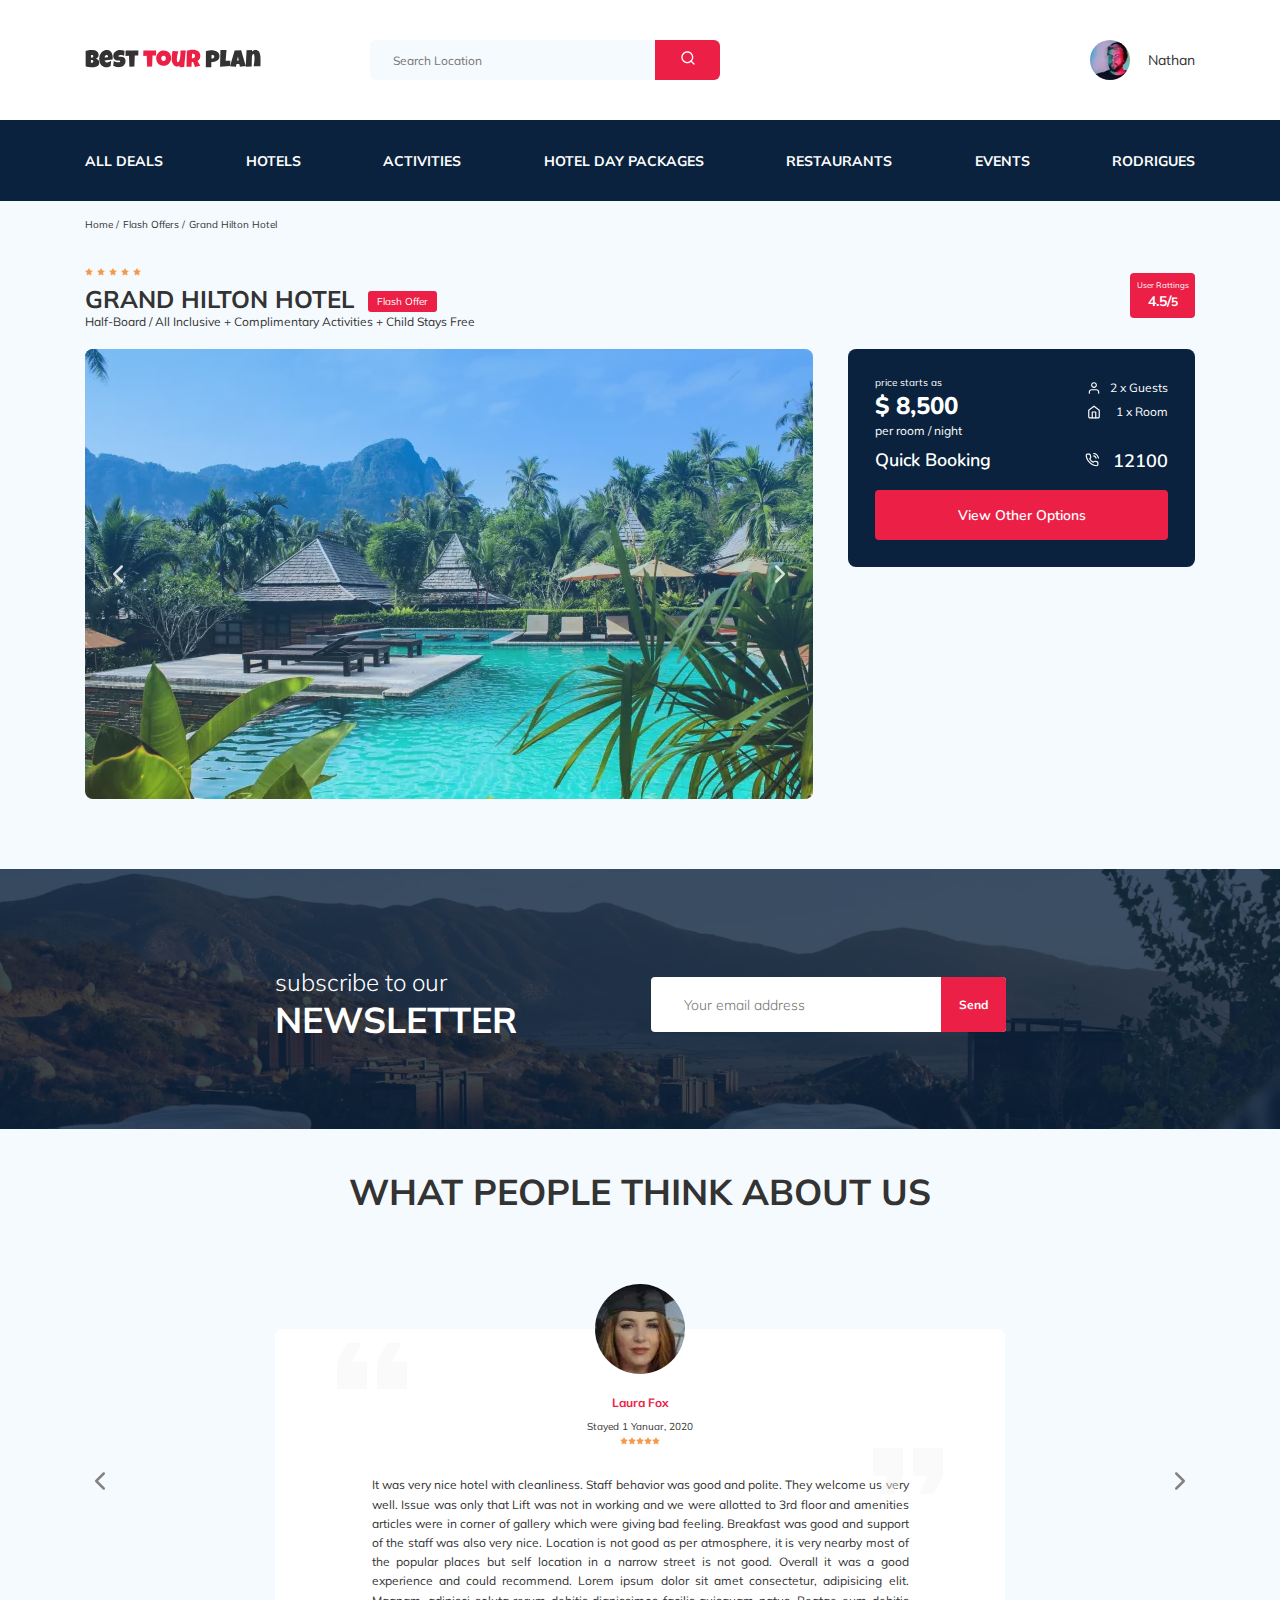
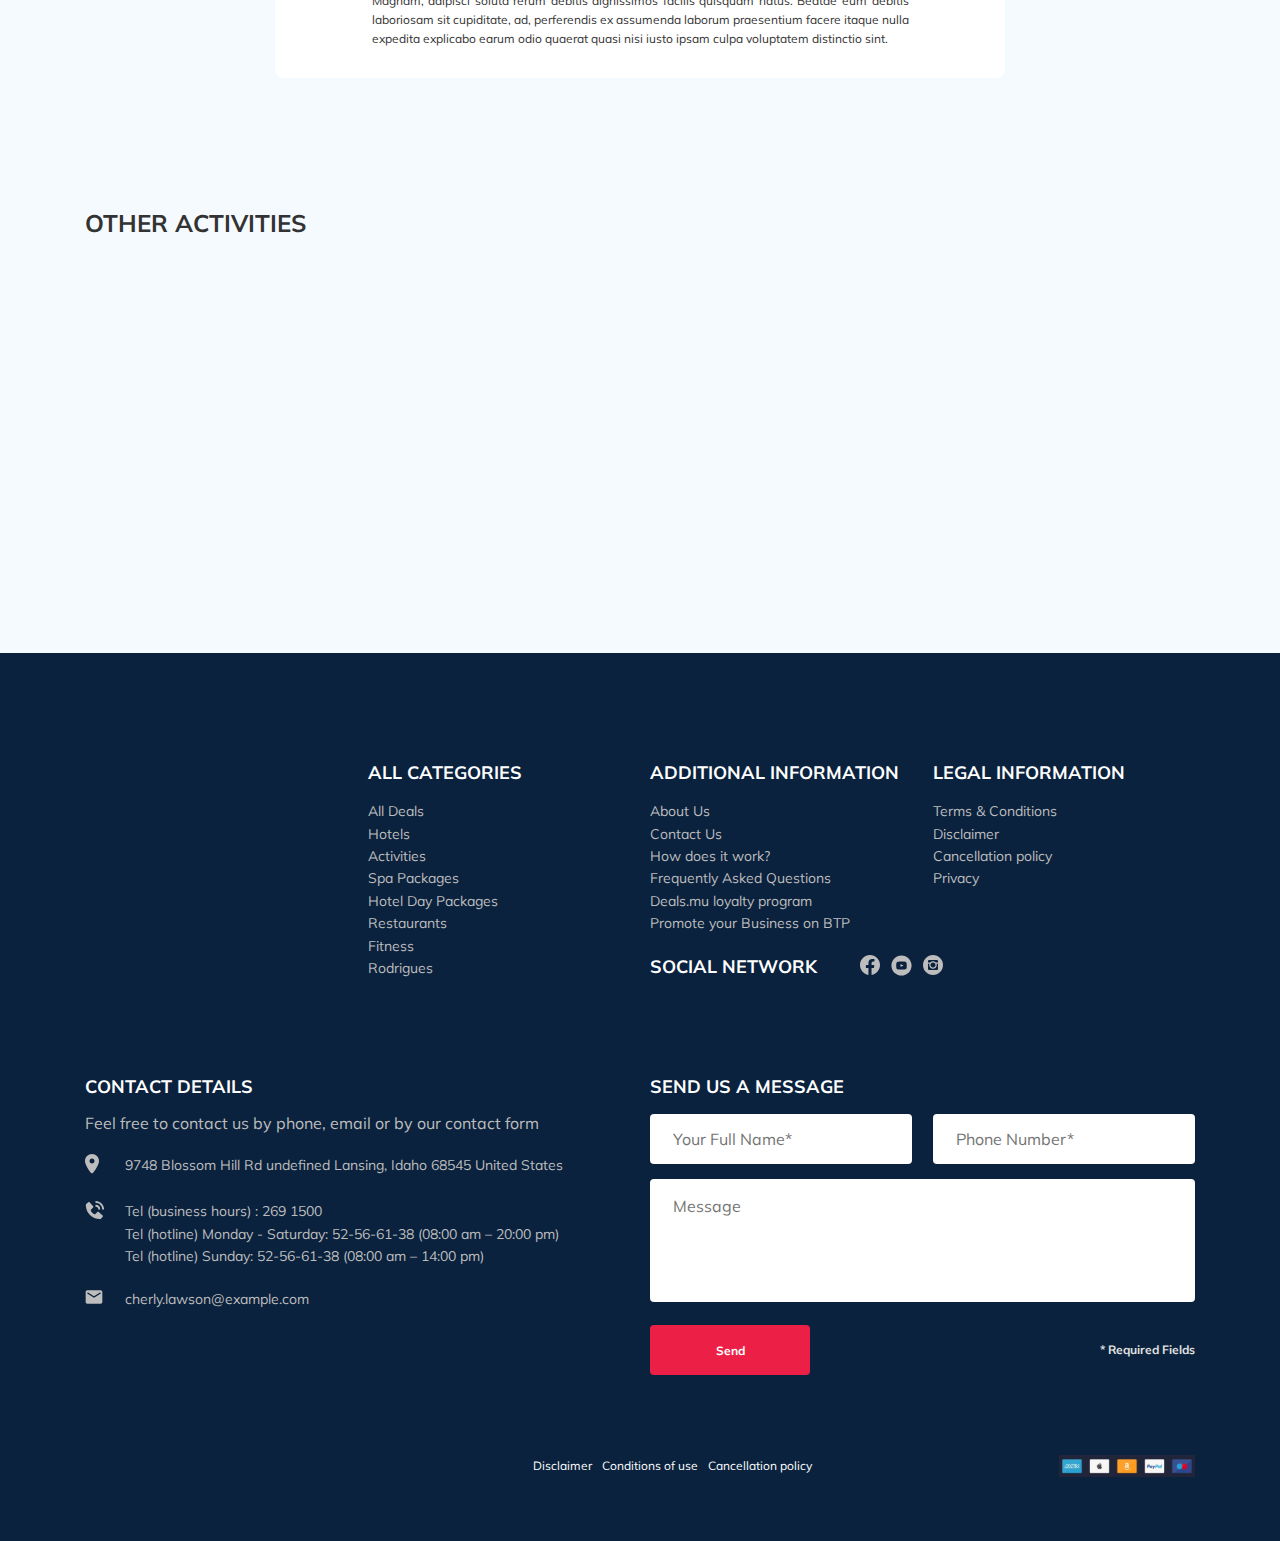
==== commit 1bc9b28a: "fix: newsleter box & input" ====
--- a/index.html
+++ b/index.html
@@ -221,7 +221,7 @@
         <span class="newsletter-title__strong">Newsletter</span>
       </h2>
       <form action="sendTo.php" class="subscribe newsletter__subscribe form">
-        <input type="text" class="subscribe__input" placeholder="Your email address" name="email" required>
+        <input type="email" class="subscribe__input" placeholder="Your email address" name="email" required>
         <button class="subscribe__button">Send</button>
       </form>
     </div>
@@ -454,7 +454,7 @@
                 <img class="footer__icon" src="assets/img/footer/phone-call.svg" alt="icon: phone call">
               </div>
               <div class="footer__telbox">
-                <div>Tel (business hours) : <a href="tel:269 1500" class="footer__link">269 1500</a></div>
+                <div>Tel (business hours) : <a href="tel:2691500" class="footer__link">269 1500</a></div>
                 <div>Tel (hotline) Monday - Saturday: <a href="tel:52-56-61-38" class="footer__link">52-56-61-38</a>
                   (08:00 am – 20:00 pm)</div>
                 <div>Tel (hotline) Sunday: <a href="tel:52-56-61-38" class="footer__link">52-56-61-38</a> (08:00 am –
--- a/assets/css/style.css
+++ b/assets/css/style.css
@@ -1 +1 @@
-*{-webkit-box-sizing:border-box;box-sizing:border-box}body{font-family:'Mulish', sans-serif;background-color:#F5FaFe;color:#333}a:focus{color:red}a:hover{color:red}input{background-color:#fff;border-radius:4px;border:none;padding:0 23px;height:50px}input:active{outline:none !important}input:focus{outline:none}button:active{outline:none !important}button:focus{outline:none}button::-moz-focus-inner{border:0 !important;opacity:0.9}.button{width:160px;height:50px;cursor:pointer;padding:18px;font-style:normal;font-weight:700;font-size:12px;line-height:15px;border:none;border-radius:4px;background-color:#EC1F46;color:#fff}textarea{resize:none;outline:none}.container{max-width:1110px;margin:auto}.message{height:123px;padding:18px 23px;bacground-color:#fff;border-radius:4px;border:none;padding:18px 23 px}.invalid{color:red}/*! normalize.css v8.0.1 | MIT License | github.com/necolas/normalize.css */html{line-height:1.15;-webkit-text-size-adjust:100%}body{margin:0}main{display:block}h1{font-size:2em;margin:0.67em 0}hr{-webkit-box-sizing:content-box;box-sizing:content-box;height:0;overflow:visible}pre{font-family:monospace, monospace;font-size:1em}a{background-color:transparent}abbr[title]{border-bottom:none;text-decoration:underline;-webkit-text-decoration:underline dotted;text-decoration:underline dotted}b,strong{font-weight:bolder}code,kbd,samp{font-family:monospace, monospace;font-size:1em}small{font-size:80%}sub,sup{font-size:75%;line-height:0;position:relative;vertical-align:baseline}sub{bottom:-0.25em}sup{top:-0.5em}img{border-style:none}button,input,optgroup,select,textarea{font-family:inherit;font-size:100%;line-height:1.15;margin:0}button,input{overflow:visible}button,select{text-transform:none}button,[type="button"],[type="reset"],[type="submit"]{-webkit-appearance:button}button::-moz-focus-inner,[type="button"]::-moz-focus-inner,[type="reset"]::-moz-focus-inner,[type="submit"]::-moz-focus-inner{border-style:none;padding:0}button:-moz-focusring,[type="button"]:-moz-focusring,[type="reset"]:-moz-focusring,[type="submit"]:-moz-focusring{outline:1px dotted ButtonText}fieldset{padding:0.35em 0.75em 0.625em}legend{-webkit-box-sizing:border-box;box-sizing:border-box;color:inherit;display:table;max-width:100%;padding:0;white-space:normal}progress{vertical-align:baseline}textarea{overflow:auto}[type="checkbox"],[type="radio"]{-webkit-box-sizing:border-box;box-sizing:border-box;padding:0}[type="number"]::-webkit-inner-spin-button,[type="number"]::-webkit-outer-spin-button{height:auto}[type="search"]{-webkit-appearance:textfield;outline-offset:-2px}[type="search"]::-webkit-search-decoration{-webkit-appearance:none}::-webkit-file-upload-button{-webkit-appearance:button;font:inherit}details{display:block}summary{display:list-item}template{display:none}[hidden]{display:none}.navbar{background-color:#fff}.navbar-top{display:-webkit-box;display:-ms-flexbox;display:flex;-webkit-box-pack:justify;-ms-flex-pack:justify;justify-content:space-between;-webkit-box-align:center;-ms-flex-align:center;align-items:center;padding-top:40px;padding-bottom:40px}.navbar-top__menu-button{display:none}.navbar-bottom{background-color:#0A223D}.navbar-menu{margin:0;padding:31px 0;list-style-type:none;display:-webkit-box;display:-ms-flexbox;display:flex;-webkit-box-pack:justify;-ms-flex-pack:justify;justify-content:space-between;-webkit-box-align:center;-ms-flex-align:center;align-items:center;color:#fff}.navbar-menu__link{color:inherit;text-decoration:none;text-transform:uppercase;font-size:14px;line-height:18px;font-weight:700}.navbar__search{margin-right:auto;margin-left:108px}.logo{width:177px}.search{display:-webkit-box;display:-ms-flexbox;display:flex;position:relative;overflow:hidden;border-radius:6px;height:40px}.search__input{width:350px;height:100%;padding-left:23px;padding-right:75px;background-color:#F5FAFE;border:none;font-size:12px;line-height:15px;color:#333;outline:none}.search__button{position:absolute;top:0;right:0;width:65px;height:100%;border:none;background-color:#EC1F46;cursor:pointer}.user{display:-webkit-box;display:-ms-flexbox;display:flex;-webkit-box-align:center;-ms-flex-align:center;align-items:center;text-decoration:none}.user__avatar{width:40px;height:40px;border-radius:50%;-o-object-fit:cover;object-fit:cover}.user__name{margin-left:18px;font-size:14px;line-height:18px;color:#333}.user__search{margin-right:auto;margin-left:108px}.navbar-menu__item--mobile--visible{display:none}.breadcrumb-list{display:-webkit-box;display:-ms-flexbox;display:flex;-webkit-box-align:center;-ms-flex-align:center;align-items:center;margin:0;padding:17px 0 30px 0;list-style:none}.breadcrumb-list__item{font-size:10px;line-height:13px}.breadcrumb-list__item:not(:last-child)::after{content:'/';margin-right:4px}.breadcrumb-list__link{text-decoration:none;color:inherit}.hotel{padding-bottom:70px}.hotel-wrapper{display:-webkit-box;display:-ms-flexbox;display:flex;-ms-flex-wrap:wrap;flex-wrap:wrap;-webkit-box-align:center;-ms-flex-align:center;align-items:center}.hotel-info{padding-bottom:20px;display:-webkit-box;display:-ms-flexbox;display:flex;-webkit-box-align:center;-ms-flex-align:center;align-items:center;-webkit-box-pack:justify;-ms-flex-pack:justify;justify-content:space-between}.hotel-info__offer{margin-top:4px;margin-left:14px}.hotel-info__name{margin:0;padding:0}.hotel-info__description{margin:5px 0}.hotel-name{font-size:24px;line-height:30px}.hotel-description{margin:0;padding:0;font-size:12px;line-height:15px}.hotel-grid{display:-webkit-box;display:-ms-flexbox;display:flex;-webkit-box-pack:justify;-ms-flex-pack:justify;justify-content:space-between}.hotel-right{display:-webkit-box;display:-ms-flexbox;display:flex;-webkit-box-align:center;-ms-flex-align:center;align-items:center;-webkit-box-orient:vertical;-webkit-box-direction:normal;-ms-flex-direction:column;flex-direction:column;-webkit-box-pack:justify;-ms-flex-pack:justify;justify-content:space-between;width:auto}.hotel-slider{width:728px;height:450px;margin-left:0}.hotel-slider__item{width:100%;height:100%;position:relative;border-radius:8px;overflow:hidden}.hotel-slider__item::after{content:'';position:absolute;width:100%;height:100%;top:0;bottom:0;left:0;right:0;background:-webkit-gradient(linear, left top, left bottom, from(rgba(0,122,233,0.48)), to(rgba(255,255,255,0.128)));background:linear-gradient(180deg, rgba(0,122,233,0.48) 0%, rgba(255,255,255,0.128) 100%);z-index:10}.hotel-slider__button{position:absolute;top:50%;-webkit-transform:translateY(-50%);transform:translateY(-50%);z-index:99;width:30px;height:30px;border:none;cursor:pointer;background-repeat:no-repeat;background-position:center;background-size:10px;background-color:transparent}.hotel-slider__button--next{right:18px;background-image:url(../../assets/img/arrow-next.svg)}.hotel-slider__button--prev{left:18px;background-image:url(../../assets/img/arrow-prev.svg)}.stars{-ms-flex-preferred-size:100%;flex-basis:100%;margin-bottom:5px}.offer{padding:4px 9px;font-size:10px;line-height:13px;border:none;border-radius:3px;background-color:#EC1F46;color:#fff}.rating{max-width:65px;min-height:45px;text-align:center;color:#fff;background-color:#EC1F46;border-radius:4px}.rating__text{font-size:8px;line-height:10px}.rating__counter{font-size:14px;line-height:18px;font-weight:700}.rating__number{font-size:12px}.swiper{margin-left:0}.booking{background-color:#0A223D;color:#fff;border-radius:8px;width:347px;min-height:213px;padding:27px}.booking__info{display:-webkit-box;display:-ms-flexbox;display:flex;-webkit-box-pack:justify;-ms-flex-pack:justify;justify-content:space-between;margin-bottom:9px}.booking__price{display:-webkit-box;display:-ms-flexbox;display:flex;-webkit-box-orient:vertical;-webkit-box-direction:normal;-ms-flex-direction:column;flex-direction:column}.booking__start{font-size:10px;line-height:14px;font-weight:normal}.booking__pricetag{font-family:Nunito, sans-serif;font-size:24px;line-height:33px;font-weight:800}.booking__per-room{font-style:normal;font-weight:normal;font-size:12px;line-height:16px}.booking__room{margin-top:4px}.booking__text{display:-webkit-box;display:-ms-flexbox;display:flex;-webkit-box-align:center;-ms-flex-align:center;align-items:center;-webkit-box-pack:justify;-ms-flex-pack:justify;justify-content:space-between;margin-bottom:8px;font-style:normal;font-weight:normal;font-size:12px;line-height:16px}.booking__description{margin-left:9px}.booking__call-center{display:-webkit-box;display:-ms-flexbox;display:flex;-webkit-box-pack:justify;-ms-flex-pack:justify;justify-content:space-between;-webkit-box-align:center;-ms-flex-align:center;align-items:center;margin-bottom:17px}.booking__heading{font-family:Nunito, sans-serif;font-size:18px;line-height:25px;font-weight:600}.booking__number{display:flexaic;-webkit-box-align:center;-ms-flex-align:center;align-items:center;-webkit-box-pack:justify;-ms-flex-pack:justify;justify-content:space-between;text-decoration:none;list-style:none;color:inherit;font-size:18px;line-height:25px;font-weight:600}.booking__num{margin-left:9px}.booking__button{padding:13px 0;width:100%;min-height:45px;font-family:Nunito , sans-serif;font-size:14px;line-height:19px;font-weight:600;background-color:#EC1F46;color:#fff;border:none;border-radius:4px;cursor:pointer}.ca__ghost{padding:10px 30px;font-size:25px}.map{width:347px;min-height:213px;border-radius:10px;overflow:hidden}#map{width:100%;height:100%}.ghost__link{text-decoration:none;color:#fff}.newsletter{position:relative;padding:98px 0 87px 0;background-image:url(../../assets/img/newsletter-bg.webp);background-repeat:no-repeat;background-position:center;background-size:cover}.newsletter::before{content:'';position:absolute;top:0;left:0;right:0;bottom:0;width:100%;height:100%;background-color:rgba(10,34,61,0.8)}.newsletter-wrapper{position:relative;display:-webkit-box;display:-ms-flexbox;display:flex;-webkit-box-align:center;-ms-flex-align:center;align-items:center;-webkit-box-pack:justify;-ms-flex-pack:justify;justify-content:space-between;max-width:731px;margin:auto}.newsletter-title{margin:0;padding:0;color:#fff;font-style:normal;font-weight:300;font-size:24px;line-height:30px}.newsletter-title__strong{display:block;font-size:36px;line-height:45px;font-weight:700;text-transform:uppercase}.subscribe{position:relative;width:355px;height:55px;border-radius:3px;overflow:hidden}.subscribe__input{position:absolute;width:100%;height:100%;padding-left:33px;padding-right:75px;border:none;font-size:14px;line-height:18px;font-style:normal;font-weight:300}.subscribe__button{position:absolute;padding:20px 20px;top:0;right:0;height:100%;border:none;background-color:#EC1F46;color:#fff;font-style:normal;font-weight:700;font-size:12px;line-height:15px;cursor:pointer}.reviews{padding:40px 0 70px 0}.reviews__title{font-family:Mulish;font-style:normal;font-weight:700;font-size:36px;line-height:45px;text-align:center;text-transform:uppercase;margin-top:0;margin-bottom:70px}.reviews-slider__item{position:relative;display:-webkit-box;display:-ms-flexbox;display:flex;-webkit-box-orient:vertical;-webkit-box-direction:normal;-ms-flex-direction:column;flex-direction:column;-webkit-box-align:center;-ms-flex-align:center;align-items:center;max-width:730px;margin:45px auto 0;background-color:#fff;border-radius:8px;padding:0 62px 30px}.reviews-slider__item::before{content:'';position:absolute;top:13px;left:62px;width:70px;height:47px;background-image:url(../../assets/img/quote-left.svg);background-repeat:no-repeat}.reviews-slider__item::after{content:'';position:absolute;top:118px;right:62px;width:70px;height:47px;background-image:url(../../assets/img/quote-right.svg);background-repeat:no-repeat}.reviews-slider__button{position:absolute;top:50%;-webkit-transform:translateY(-50%);transform:translateY(-50%);width:30px;height:30px;background-repeat:no-repeat;background-size:10px;background-position:center;border:none;background-color:transparent;cursor:pointer;z-index:99}.reviews-slider__button--prev{background-image:url(../../assets/img/right.svg);left:0}.reviews-slider__button--next{background-image:url(../../assets/img/left.svg);right:0}.reviews-slider__profile{display:-webkit-box;display:-ms-flexbox;display:flex;-webkit-box-orient:vertical;-webkit-box-direction:normal;-ms-flex-direction:column;flex-direction:column;-webkit-box-align:center;-ms-flex-align:center;align-items:center;margin-top:-45px;margin-bottom:30px}.reviews-slider__avatar{width:90px;height:90px;border-radius:50%;-o-object-fit:cover;object-fit:cover;margin-bottom:9px}.reviews-slider__username{font-family:Mulish;font-style:normal;font-weight:700;font-size:12px;line-height:15px;color:#EC1F46;margin-bottom:10px}.reviews-slider__date{font-style:normal;font-weight:normal;font-size:10px;line-height:13px;margin-bottom:4px}.reviews-slider__rating{display:-webkit-box;display:-ms-flexbox;display:flex;-webkit-box-align:center;-ms-flex-align:center;align-items:center}.reviews-slider__text{font-style:normal;font-weight:normal;font-size:12px;line-height:160%;text-align:justify;max-width:537px;margin:auto}.activities{padding:60px 0 90px 0}.activities__title{font-style:normal;font-weight:700;font-size:24px;line-height:30px;text-transform:uppercase;margin-bottom:70px;margin-top:0}.activities-wrapper{display:-webkit-box;display:-ms-flexbox;display:flex;-webkit-box-pack:justify;-ms-flex-pack:justify;justify-content:space-between}.card{display:-webkit-box;display:-ms-flexbox;display:flex;-webkit-box-orient:vertical;-webkit-box-direction:normal;-ms-flex-direction:column;flex-direction:column;-webkit-box-align:start;-ms-flex-align:start;align-items:flex-start;padding:24px 26px;width:255px;height:255px;position:relative;border-radius:6px;overflow:hidden}.card::before{content:'';position:absolute;left:0;right:0;top:0;bottom:0;background:linear-gradient(179.83deg, rgba(196,196,196,0) 35.34%, #0A223D 99.85%);z-index:-1}.card__image{position:absolute;left:0;right:0;top:0;bottom:0;width:100%;height:100%;-o-object-fit:cover;object-fit:cover;z-index:-2}.card__title{margin-top:auto;color:#fff;margin-bottom:18px;font-style:normal;font-weight:700;font-size:16px;line-height:20px}.card__button{width:100px;height:30px;padding:7px 20px;border:none;border-radius:4px;background-color:#EC1F46;font-family:Nunito, sans-serif;font-style:normal;font-weight:600;font-size:12px;line-height:16px;color:#fff;cursor:pointer}.footer{background-color:#0A223D;color:#fff;padding-top:108px;padding-bottom:46px}.footer-wrapper{display:-ms-grid;display:grid;-ms-grid-columns:(minmax(min-content, 1fr))[4];grid-template-columns:repeat(4, minmax(-webkit-min-content, 1fr));grid-template-columns:repeat(4, minmax(min-content, 1fr));grid-gap:20px;grid-auto-rows:minmax(40px, -webkit-min-content);grid-auto-rows:minmax(40px, min-content);-webkit-box-align:start;-ms-flex-align:start;align-items:start}.footer__logo{width:166px;-ms-flex-item-align:center;-ms-grid-row-align:center;align-self:center;-ms-grid-row:1;-ms-grid-row-span:2;grid-row:1 / 3}.footer__categories{-ms-grid-row:1;-ms-grid-row-span:3;grid-row:1 / 4}.footer__social-links{display:-webkit-box;display:-ms-flexbox;display:flex;min-width:83px;-webkit-box-pack:justify;-ms-flex-pack:justify;justify-content:space-between}.footer__social-network{display:-webkit-box;display:-ms-flexbox;display:flex;-ms-flex-line-pack:center;align-content:center;-webkit-box-pack:start;-ms-flex-pack:start;justify-content:start;-ms-grid-row:2;-ms-grid-row-span:2;grid-row:2 / 4;grid-column:span 2}.footer__contact-details{grid-column:span 2}.footer__contact-form{grid-column:span 2}.footer__form{display:-webkit-box;display:-ms-flexbox;display:flex;-webkit-box-align:center;-ms-flex-align:center;align-items:center;-webkit-box-pack:justify;-ms-flex-pack:justify;justify-content:space-between;-ms-flex-wrap:wrap;flex-wrap:wrap}.footer__ul{padding:0;margin:0;list-style:none}.footer__title{font-style:normal;font-weight:bold;font-size:18px;line-height:23px;margin:0 0 16px 0;text-transform:uppercase}.footer__title--inline{margin:0 43px 0 0}.footer__title-mb--3{margin-bottom:30px}.footer__item{display:-webkit-box;display:-ms-flexbox;display:flex;-webkit-box-align:start;-ms-flex-align:start;align-items:flex-start;font-style:normal;font-weight:normal;font-size:14px;line-height:160%;color:#BDBDBD}.footer__item--mb-2{margin-bottom:20px}.footer__icon-wrapper{min-width:40px}.footer__text{color:#BDBDBD;margin-bottom:22px}.footer__link{text-decoration:none;color:inherit}.footer__input{width:100%}.footer__input-group{-ms-flex-preferred-size:48%;flex-basis:48%;margin-bottom:15px}.footer__message{-ms-flex-preferred-size:100%;flex-basis:100%;margin-bottom:23px}.footer__info{font-style:normal;font-weight:700;font-size:12px;line-height:15px;color:#E0E0E0}.footer-copyright{-ms-grid-row:6;grid-row:6;-ms-grid-column:2;-ms-grid-column-span:3;grid-column:2 / 5;display:-webkit-box;display:-ms-flexbox;display:flex;-webkit-box-pack:justify;-ms-flex-pack:justify;justify-content:space-between;margin:0;margin-left:20%;padding:0}.footer-copyright--co{-webkit-box-align:center;-ms-flex-align:center;align-items:center}.footer-menu{margin:0;padding:0}.footer-menu__item{display:inline;list-style-type:none;text-decoration:none;font-style:normal;font-weight:normal;font-size:12px;line-height:15px;color:#fff}.footer-menu__link{margin-right:6px;text-decoration:none;color:inherit}.footer__telbox{display:-webkit-box;display:-ms-flexbox;display:flex;-webkit-box-orient:vertical;-webkit-box-direction:normal;-ms-flex-direction:column;flex-direction:column}.modal__overlay{position:fixed;left:0;right:0;top:0;bottom:0;background-color:rgba(0,143,223,0.39);z-index:102;visibility:hidden;opacity:0;-webkit-transition:opacity 0.3s;transition:opacity 0.3s}.modal__overlay--visible{visibility:visible;opacity:1}.modal__dialog{position:fixed;top:50%;left:50%;width:478px;padding:33px 88px;background-color:#0A223D;-webkit-transform:translate(-50%, -50%);transform:translate(-50%, -50%);color:#fff;border-radius:8px;z-index:103;visibility:hidden;opacity:0;-webkit-transition:opacity 0.3s;transition:opacity 0.3s}.modal__dialog--visible{visibility:visible;opacity:1}.modal__close{position:absolute;top:18px;right:17px;text-decoration:none;cursor:pointer}.modal__title{font-style:normal;font-weight:bold;font-size:18px;line-height:23px;margin-bottom:15px;text-transform:uppercase;text-align:center}.modal__input{width:100%;margin-top:15px}.modal__message{width:100%;min-height:123px;margin-top:15px}.modal__button{margin-top:15px}.modal__info{font-style:normal;font-weight:700;font-size:12px;line-height:15px;color:#E0E0E0}.modal__form{display:-webkit-box;display:-ms-flexbox;display:flex;-webkit-box-align:center;-ms-flex-align:center;align-items:center;-webkit-box-pack:justify;-ms-flex-pack:justify;justify-content:space-between;-ms-flex-wrap:wrap;flex-wrap:wrap}@media (max-width: 1200px){.container{max-width:960px}.slider{width:590px}.hotel-slider{width:590px}.hotel-slider__image{width:100%;height:100%;-o-object-fit:cover;object-fit:cover}.card{width:230px;height:230px}.footer__input-group{-ms-flex-preferred-size:100%;flex-basis:100%}}@media (max-width: 992px){.container{max-width:700px}.logo{width:132px}.navbar-top{padding-top:30px;padding-bottom:30px}.navbar__search{margin-left:auto;margin-right:70px}.navbar-menu{padding-top:22px;padding-bottom:22px}.navbar-menu__link{font-size:12px;line-height:15px}.navbar-menu__link:focus{color:white}.navbar-menu__link:hover{color:white}.search__input{width:340px}.hotel-slider{width:100%}.hotel-grid{-webkit-box-orient:vertical;-webkit-box-direction:normal;-ms-flex-direction:column;flex-direction:column}.hotel__slider{margin-bottom:30px}.hotel-right{-webkit-box-orient:horizontal;-webkit-box-direction:normal;-ms-flex-direction:row;flex-direction:row}.booking{width:340px}.map{width:340px;height:218px}.newsletter-wrapper{max-width:700px}.reviews-slider__item{max-width:580px}.activities-wrapper{-ms-flex-wrap:wrap;flex-wrap:wrap}.activities__card{margin-bottom:20px}.card{width:340px;height:255px}.footer-wrapper{-ms-grid-columns:(1fr)[6];grid-template-columns:repeat(6, 1fr);grid-row-gap:40px}.footer__input-group{-ms-flex-preferred-size:48%;flex-basis:48%}.footer__logo{-ms-grid-row:1;-ms-grid-row-span:1;grid-row:1 / 2;grid-column:span 2}.footer__social-network{-ms-flex-item-align:center;-ms-grid-row-align:center;align-self:center;-ms-grid-row:1;-ms-grid-row-span:1;grid-row:1 / 2;grid-column:span 4}.footer__categories{-ms-grid-row:2;-ms-grid-row-span:1;grid-row:2 / 3;grid-column:span 2}.footer__additional{grid-column:span 2}.footer__legal{grid-column:span 2}.footer__contact-details{grid-column:span 5;-ms-grid-row:3;grid-row:3}.footer__contact-form{grid-column:span 5;-ms-grid-row:4;grid-row:4}.footer-copyright{-ms-grid-column:1;-ms-grid-column-span:6;grid-column:1 / 7}.footer a:focus{color:#BDBDBD}.footer a:hover{color:#BDBDBD}.map{width:340px;height:210px}}@media (max-width: 768px){body{padding-top:78px}.container{max-width:576px;width:92%}.navbar--mobile--fixed{position:fixed;left:0;right:0;top:0;z-index:99}.navbar__search--mobile--hidden,.navbar__user--mobile--hidden{display:none}.navbar__search--mobile--visible,.navbar__user--mobile--visible{display:-webkit-box;display:-ms-flexbox;display:flex}.navbar__search{margin-left:0;margin-right:0}.navbar__user{-webkit-box-orient:vertical;-webkit-box-direction:normal;-ms-flex-direction:column;flex-direction:column;-webkit-box-pack:center;-ms-flex-pack:center;justify-content:center}.navbar-bottom{display:none;position:fixed;left:0;right:0;bottom:0;top:78px;padding-top:30px}.navbar-bottom--visible{display:block}.navbar-menu{display:-webkit-box;display:-ms-flexbox;display:flex;-webkit-box-orient:vertical;-webkit-box-direction:normal;-ms-flex-direction:column;flex-direction:column}.navbar-menu__item{margin-bottom:20px}.navbar-menu__item--mobile--visible{display:block}.navbar-menu__link{font-style:normal;font-weight:700;font-size:12px;line-height:15px}.menu-button{width:16px;height:11px;padding:0;display:-webkit-box;display:-ms-flexbox;display:flex;-webkit-box-pack:justify;-ms-flex-pack:justify;justify-content:space-between;-webkit-box-align:center;-ms-flex-align:center;align-items:center;-webkit-box-orient:vertical;-webkit-box-direction:normal;-ms-flex-direction:column;flex-direction:column;border:none;color:#fff;cursor:pointer}.menu-button__line{width:16px;height:1px;background-color:#333}.user__name--light{color:#fff;margin-left:0;margin-top:10px}.stars{-ms-flex-preferred-size:auto;flex-basis:auto}.hotel-name{-ms-flex-preferred-size:100%;flex-basis:100%}.hotel-wrapper{-webkit-box-pack:justify;-ms-flex-pack:justify;justify-content:space-between}.hotel-info__name{margin-top:10px;margin-bottom:0}.hotel-info__text{width:100%}.hotel-info__rating{display:none}.hotel-info__offer{-webkit-box-ordinal-group:0;-ms-flex-order:-1;order:-1;margin-left:0}.hotel-right{-webkit-box-orient:vertical;-webkit-box-direction:normal;-ms-flex-direction:column;flex-direction:column;min-height:450px}.hotel-slider{height:350px}.booking{width:100%}.map{width:100%}#map{min-width:100%}.newsletter-wrapper{max-width:576px;display:-webkit-box;display:-ms-flexbox;display:flex;-webkit-box-orient:vertical;-webkit-box-direction:normal;-ms-flex-direction:column;flex-direction:column;-webkit-box-align:start;-ms-flex-align:start;align-items:start}.reviews-slider__item{padding:0 30px 30px}.reviews-slider__item::after,.reviews-slider__item::before{display:none}.reviews-slider__button{top:32px}.reviews-slider__button--prev{left:50%;margin-left:-65px;-webkit-transform:translate(-50%, 0);transform:translate(-50%, 0)}.reviews-slider__button--next{right:50%;margin-right:-65px;-webkit-transform:translate(50%, 0);transform:translate(50%, 0)}.reviews__title{margin:0 auto 42px;font-size:30px;line-height:38px}.activities{padding-top:40px;padding-bottom:60px}.card{width:47%;height:255px}.footer__input-group{-ms-flex-preferred-size:100%;flex-basis:100%}.footer-copyright{-ms-grid-column:1;-ms-grid-column-span:5;grid-column:1 / 6;margin-left:0}.search__input{width:245px}}@media (max-width: 576px){.logo{width:99px}.hotel-slider{height:250px}.hotel__slider{margin-bottom:20px}.newsletter{padding:76px 0 83px 0}.newsletter-wrapper{padding-left:34px;padding-right:34px}.newsletter__title{margin-bottom:37px}.reviews__title{font-size:18px;line-height:24px}.subscribe{width:100%}.card{width:100%}.footer-wrapper{-ms-grid-columns:1fr;grid-template-columns:1fr}.footer__logo{-ms-grid-row:1;grid-row:1;-ms-grid-column:1;grid-column:1}.footer__social-network{-ms-grid-row:2;grid-row:2;-ms-grid-column:1;grid-column:1}.footer__additional{-ms-grid-row:3;grid-row:3;-ms-grid-column:1;grid-column:1}.footer__categories{-ms-grid-row:4;grid-row:4;-ms-grid-column:1;grid-column:1}.footer__legal{-ms-grid-row:5;grid-row:5;-ms-grid-column:1;grid-column:1}.footer__contact-details{-ms-grid-row:6;grid-row:6;-ms-grid-column:1;grid-column:1}.footer__contact-form{-ms-grid-row:7;grid-row:7;-ms-grid-column:1;grid-column:1}.footer-copyright{-ms-grid-row:8;grid-row:8;-ms-grid-column:1;grid-column:1}.footer__input-group{-ms-flex-preferred-size:100%;flex-basis:100%}.modal__dialog{width:85%;padding:15px 15px}.activities__title{font-size:18px;line-height:23px;margin-bottom:36px}}@media (max-width: 480px){.breadcrumb{display:-webkit-box;display:-ms-flexbox;display:flex}.hotel-slider{max-width:440px}.reviews__title{font-size:18px;line-height:23px;text-align:center;text-transform:uppercase}.footer__form{display:-ms-grid;display:grid}.footer__info{-ms-grid-row:5;grid-row:5;-ms-grid-column:1;grid-column:1;margin-bottom:15px}.footer__button{-ms-grid-row:6;grid-row:6;max-width:160px}.footer__input-group{grid-column:span 5}.footer__message{grid-column:span 5}.footer-copyright{-ms-grid-row:8;grid-row:8;-ms-grid-column:1;grid-column:1;-webkit-box-orient:vertical;-webkit-box-direction:normal;-ms-flex-direction:column;flex-direction:column;-webkit-box-align:start;-ms-flex-align:start;align-items:start}.footer-stars{-ms-grid-row:9;grid-row:9;-ms-grid-column:1;grid-column:1}.footer-menu{margin-bottom:10px}.modal__dialog{width:80%;padding:15px 10px}.navbar__search{margin-left:0;margin-right:0}.booking__button{padding:13px 5px}}@media (max-width: 320px){.navbar-top{padding-top:22px;padding-bottom:22px}.navbar-bottom{top:66px}.search__input{max-width:215px}.breadcrumb{padding:18px 0}.hotel-slider{max-width:295px}.newsletter-wrapper{padding-left:20px;padding-right:20px}.newsletter-title{font-size:20px;line-height:25px}.newsletter-title__strong{font-size:30px;line-height:38px}.reviews__title{font-size:18px;line-height:23px;margin:40px 38px 42px 38px}.modal__dialog{max-width:295px;padding:10px 15px}.map{width:295px}}
+*{-webkit-box-sizing:border-box;box-sizing:border-box}body{font-family:'Mulish', sans-serif;background-color:#F5FaFe;color:#333}a:focus{color:red}a:hover{color:red}input{background-color:#fff;border-radius:4px;border:none;padding:0 23px;height:50px}input:active{outline:none !important}input:focus{outline:none}button:active{outline:none !important}button:focus{outline:none}button::-moz-focus-inner{border:0 !important;opacity:0.9}.button{width:160px;height:50px;cursor:pointer;padding:18px;font-style:normal;font-weight:700;font-size:12px;line-height:15px;border:none;border-radius:4px;background-color:#EC1F46;color:#fff}textarea{resize:none;outline:none}.container{max-width:1110px;margin:auto}.message{height:123px;padding:18px 23px;bacground-color:#fff;border-radius:4px;border:none;padding:18px 23 px}.invalid{color:red}/*! normalize.css v8.0.1 | MIT License | github.com/necolas/normalize.css */html{line-height:1.15;-webkit-text-size-adjust:100%}body{margin:0}main{display:block}h1{font-size:2em;margin:0.67em 0}hr{-webkit-box-sizing:content-box;box-sizing:content-box;height:0;overflow:visible}pre{font-family:monospace, monospace;font-size:1em}a{background-color:transparent}abbr[title]{border-bottom:none;text-decoration:underline;-webkit-text-decoration:underline dotted;text-decoration:underline dotted}b,strong{font-weight:bolder}code,kbd,samp{font-family:monospace, monospace;font-size:1em}small{font-size:80%}sub,sup{font-size:75%;line-height:0;position:relative;vertical-align:baseline}sub{bottom:-0.25em}sup{top:-0.5em}img{border-style:none}button,input,optgroup,select,textarea{font-family:inherit;font-size:100%;line-height:1.15;margin:0}button,input{overflow:visible}button,select{text-transform:none}button,[type="button"],[type="reset"],[type="submit"]{-webkit-appearance:button}button::-moz-focus-inner,[type="button"]::-moz-focus-inner,[type="reset"]::-moz-focus-inner,[type="submit"]::-moz-focus-inner{border-style:none;padding:0}button:-moz-focusring,[type="button"]:-moz-focusring,[type="reset"]:-moz-focusring,[type="submit"]:-moz-focusring{outline:1px dotted ButtonText}fieldset{padding:0.35em 0.75em 0.625em}legend{-webkit-box-sizing:border-box;box-sizing:border-box;color:inherit;display:table;max-width:100%;padding:0;white-space:normal}progress{vertical-align:baseline}textarea{overflow:auto}[type="checkbox"],[type="radio"]{-webkit-box-sizing:border-box;box-sizing:border-box;padding:0}[type="number"]::-webkit-inner-spin-button,[type="number"]::-webkit-outer-spin-button{height:auto}[type="search"]{-webkit-appearance:textfield;outline-offset:-2px}[type="search"]::-webkit-search-decoration{-webkit-appearance:none}::-webkit-file-upload-button{-webkit-appearance:button;font:inherit}details{display:block}summary{display:list-item}template{display:none}[hidden]{display:none}.navbar{background-color:#fff}.navbar-top{display:-webkit-box;display:-ms-flexbox;display:flex;-webkit-box-pack:justify;-ms-flex-pack:justify;justify-content:space-between;-webkit-box-align:center;-ms-flex-align:center;align-items:center;padding-top:40px;padding-bottom:40px}.navbar-top__menu-button{display:none}.navbar-bottom{background-color:#0A223D}.navbar-menu{margin:0;padding:31px 0;list-style-type:none;display:-webkit-box;display:-ms-flexbox;display:flex;-webkit-box-pack:justify;-ms-flex-pack:justify;justify-content:space-between;-webkit-box-align:center;-ms-flex-align:center;align-items:center;color:#fff}.navbar-menu__link{color:inherit;text-decoration:none;text-transform:uppercase;font-size:14px;line-height:18px;font-weight:700}.navbar__search{margin-right:auto;margin-left:108px}.logo{width:177px}.search{display:-webkit-box;display:-ms-flexbox;display:flex;position:relative;overflow:hidden;border-radius:6px;height:40px}.search__input{width:350px;height:100%;padding-left:23px;padding-right:75px;background-color:#F5FAFE;border:none;font-size:12px;line-height:15px;color:#333;outline:none}.search__button{position:absolute;top:0;right:0;width:65px;height:100%;border:none;background-color:#EC1F46;cursor:pointer}.user{display:-webkit-box;display:-ms-flexbox;display:flex;-webkit-box-align:center;-ms-flex-align:center;align-items:center;text-decoration:none}.user__avatar{width:40px;height:40px;border-radius:50%;-o-object-fit:cover;object-fit:cover}.user__name{margin-left:18px;font-size:14px;line-height:18px;color:#333}.user__search{margin-right:auto;margin-left:108px}.navbar-menu__item--mobile--visible{display:none}.breadcrumb-list{display:-webkit-box;display:-ms-flexbox;display:flex;-webkit-box-align:center;-ms-flex-align:center;align-items:center;margin:0;padding:17px 0 30px 0;list-style:none}.breadcrumb-list__item{font-size:10px;line-height:13px}.breadcrumb-list__item:not(:last-child)::after{content:'/';margin-right:4px}.breadcrumb-list__link{text-decoration:none;color:inherit}.hotel{padding-bottom:70px}.hotel-wrapper{display:-webkit-box;display:-ms-flexbox;display:flex;-ms-flex-wrap:wrap;flex-wrap:wrap;-webkit-box-align:center;-ms-flex-align:center;align-items:center}.hotel-info{padding-bottom:20px;display:-webkit-box;display:-ms-flexbox;display:flex;-webkit-box-align:center;-ms-flex-align:center;align-items:center;-webkit-box-pack:justify;-ms-flex-pack:justify;justify-content:space-between}.hotel-info__offer{margin-top:4px;margin-left:14px}.hotel-info__name{margin:0;padding:0}.hotel-info__description{margin:5px 0}.hotel-name{font-size:24px;line-height:30px}.hotel-description{margin:0;padding:0;font-size:12px;line-height:15px}.hotel-grid{display:-webkit-box;display:-ms-flexbox;display:flex;-webkit-box-pack:justify;-ms-flex-pack:justify;justify-content:space-between}.hotel-right{display:-webkit-box;display:-ms-flexbox;display:flex;-webkit-box-align:center;-ms-flex-align:center;align-items:center;-webkit-box-orient:vertical;-webkit-box-direction:normal;-ms-flex-direction:column;flex-direction:column;-webkit-box-pack:justify;-ms-flex-pack:justify;justify-content:space-between;width:auto}.hotel-slider{width:728px;height:450px;margin-left:0}.hotel-slider__item{width:100%;height:100%;position:relative;border-radius:8px;overflow:hidden}.hotel-slider__item::after{content:'';position:absolute;width:100%;height:100%;top:0;bottom:0;left:0;right:0;background:-webkit-gradient(linear, left top, left bottom, from(rgba(0,122,233,0.48)), to(rgba(255,255,255,0.128)));background:linear-gradient(180deg, rgba(0,122,233,0.48) 0%, rgba(255,255,255,0.128) 100%);z-index:10}.hotel-slider__button{position:absolute;top:50%;-webkit-transform:translateY(-50%);transform:translateY(-50%);z-index:99;width:30px;height:30px;border:none;cursor:pointer;background-repeat:no-repeat;background-position:center;background-size:10px;background-color:transparent}.hotel-slider__button--next{right:18px;background-image:url(../../assets/img/arrow-next.svg)}.hotel-slider__button--prev{left:18px;background-image:url(../../assets/img/arrow-prev.svg)}.stars{-ms-flex-preferred-size:100%;flex-basis:100%;margin-bottom:5px}.offer{padding:4px 9px;font-size:10px;line-height:13px;border:none;border-radius:3px;background-color:#EC1F46;color:#fff}.rating{max-width:65px;min-height:45px;text-align:center;color:#fff;background-color:#EC1F46;border-radius:4px}.rating__text{font-size:8px;line-height:10px}.rating__counter{font-size:14px;line-height:18px;font-weight:700}.rating__number{font-size:12px}.swiper{margin-left:0}.booking{background-color:#0A223D;color:#fff;border-radius:8px;width:347px;min-height:213px;padding:27px}.booking__info{display:-webkit-box;display:-ms-flexbox;display:flex;-webkit-box-pack:justify;-ms-flex-pack:justify;justify-content:space-between;margin-bottom:9px}.booking__price{display:-webkit-box;display:-ms-flexbox;display:flex;-webkit-box-orient:vertical;-webkit-box-direction:normal;-ms-flex-direction:column;flex-direction:column}.booking__start{font-size:10px;line-height:14px;font-weight:normal}.booking__pricetag{font-family:Nunito, sans-serif;font-size:24px;line-height:33px;font-weight:800}.booking__per-room{font-style:normal;font-weight:normal;font-size:12px;line-height:16px}.booking__room{margin-top:4px}.booking__text{display:-webkit-box;display:-ms-flexbox;display:flex;-webkit-box-align:center;-ms-flex-align:center;align-items:center;-webkit-box-pack:justify;-ms-flex-pack:justify;justify-content:space-between;margin-bottom:8px;font-style:normal;font-weight:normal;font-size:12px;line-height:16px}.booking__description{margin-left:9px}.booking__call-center{display:-webkit-box;display:-ms-flexbox;display:flex;-webkit-box-pack:justify;-ms-flex-pack:justify;justify-content:space-between;-webkit-box-align:center;-ms-flex-align:center;align-items:center;margin-bottom:17px}.booking__heading{font-family:Nunito, sans-serif;font-size:18px;line-height:25px;font-weight:600}.booking__number{display:flexaic;-webkit-box-align:center;-ms-flex-align:center;align-items:center;-webkit-box-pack:justify;-ms-flex-pack:justify;justify-content:space-between;text-decoration:none;list-style:none;color:inherit;font-size:18px;line-height:25px;font-weight:600}.booking__num{margin-left:9px}.booking__button{padding:13px 0;width:100%;min-height:45px;font-family:Nunito , sans-serif;font-size:14px;line-height:19px;font-weight:600;background-color:#EC1F46;color:#fff;border:none;border-radius:4px;cursor:pointer}.ca__ghost{padding:10px 30px;font-size:25px}.map{width:347px;min-height:213px;border-radius:10px;overflow:hidden}#map{width:100%;height:100%}.ghost__link{text-decoration:none;color:#fff}.newsletter{position:relative;padding:98px 0 87px 0;background-image:url(../../assets/img/newsletter-bg.webp);background-repeat:no-repeat;background-position:center;background-size:cover}.newsletter::before{content:'';position:absolute;top:0;left:0;right:0;bottom:0;width:100%;height:100%;background-color:rgba(10,34,61,0.8)}.newsletter-wrapper{position:relative;display:-webkit-box;display:-ms-flexbox;display:flex;-webkit-box-align:center;-ms-flex-align:center;align-items:center;-webkit-box-pack:justify;-ms-flex-pack:justify;justify-content:space-between;max-width:731px;margin:auto}.newsletter-title{margin:0;padding:0;color:#fff;font-style:normal;font-weight:300;font-size:24px;line-height:30px}.newsletter-title__strong{display:block;font-size:36px;line-height:45px;font-weight:700;text-transform:uppercase}.subscribe{position:relative;width:355px;height:55px;border-radius:3px}.subscribe__input{position:absolute;width:100%;height:100%;border:none;padding-left:33px;padding-right:75px;font-style:normal;font-weight:300;font-size:14px;line-height:18px;border-radius:4px;overflow:hidden}.subscribe__button{position:absolute;min-width:65px;right:0;top:0;height:100%;border:none;cursor:pointer;border-radius:0 4px 4px 0;overflow:hidden;background-color:#EC1F46;color:#fff;font-style:normal;font-weight:700;font-size:12px;line-height:15px;cursor:pointer}.subscribe label{position:absolute;top:55px}#email-error{position:absolute;top:55px;display:block;opacity:1;z-index:999999}.reviews{padding:40px 0 70px 0}.reviews__title{font-family:Mulish;font-style:normal;font-weight:700;font-size:36px;line-height:45px;text-align:center;text-transform:uppercase;margin-top:0;margin-bottom:70px}.reviews-slider__item{position:relative;display:-webkit-box;display:-ms-flexbox;display:flex;-webkit-box-orient:vertical;-webkit-box-direction:normal;-ms-flex-direction:column;flex-direction:column;-webkit-box-align:center;-ms-flex-align:center;align-items:center;max-width:730px;margin:45px auto 0;background-color:#fff;border-radius:8px;padding:0 62px 30px}.reviews-slider__item::before{content:'';position:absolute;top:13px;left:62px;width:70px;height:47px;background-image:url(../../assets/img/quote-left.svg);background-repeat:no-repeat}.reviews-slider__item::after{content:'';position:absolute;top:118px;right:62px;width:70px;height:47px;background-image:url(../../assets/img/quote-right.svg);background-repeat:no-repeat}.reviews-slider__button{position:absolute;top:50%;-webkit-transform:translateY(-50%);transform:translateY(-50%);width:30px;height:30px;background-repeat:no-repeat;background-size:10px;background-position:center;border:none;background-color:transparent;cursor:pointer;z-index:99}.reviews-slider__button--prev{background-image:url(../../assets/img/right.svg);left:0}.reviews-slider__button--next{background-image:url(../../assets/img/left.svg);right:0}.reviews-slider__profile{display:-webkit-box;display:-ms-flexbox;display:flex;-webkit-box-orient:vertical;-webkit-box-direction:normal;-ms-flex-direction:column;flex-direction:column;-webkit-box-align:center;-ms-flex-align:center;align-items:center;margin-top:-45px;margin-bottom:30px}.reviews-slider__avatar{width:90px;height:90px;border-radius:50%;-o-object-fit:cover;object-fit:cover;margin-bottom:9px}.reviews-slider__username{font-family:Mulish;font-style:normal;font-weight:700;font-size:12px;line-height:15px;color:#EC1F46;margin-bottom:10px}.reviews-slider__date{font-style:normal;font-weight:normal;font-size:10px;line-height:13px;margin-bottom:4px}.reviews-slider__rating{display:-webkit-box;display:-ms-flexbox;display:flex;-webkit-box-align:center;-ms-flex-align:center;align-items:center}.reviews-slider__text{font-style:normal;font-weight:normal;font-size:12px;line-height:160%;text-align:justify;max-width:537px;margin:auto}.activities{padding:60px 0 90px 0}.activities__title{font-style:normal;font-weight:700;font-size:24px;line-height:30px;text-transform:uppercase;margin-bottom:70px;margin-top:0}.activities-wrapper{display:-webkit-box;display:-ms-flexbox;display:flex;-webkit-box-pack:justify;-ms-flex-pack:justify;justify-content:space-between}.card{display:-webkit-box;display:-ms-flexbox;display:flex;-webkit-box-orient:vertical;-webkit-box-direction:normal;-ms-flex-direction:column;flex-direction:column;-webkit-box-align:start;-ms-flex-align:start;align-items:flex-start;padding:24px 26px;width:255px;height:255px;position:relative;border-radius:6px;overflow:hidden}.card::before{content:'';position:absolute;left:0;right:0;top:0;bottom:0;background:linear-gradient(179.83deg, rgba(196,196,196,0) 35.34%, #0A223D 99.85%);z-index:-1}.card__image{position:absolute;left:0;right:0;top:0;bottom:0;width:100%;height:100%;-o-object-fit:cover;object-fit:cover;z-index:-2}.card__title{margin-top:auto;color:#fff;margin-bottom:18px;font-style:normal;font-weight:700;font-size:16px;line-height:20px}.card__button{width:100px;height:30px;padding:7px 20px;border:none;border-radius:4px;background-color:#EC1F46;font-family:Nunito, sans-serif;font-style:normal;font-weight:600;font-size:12px;line-height:16px;color:#fff;cursor:pointer}.footer{background-color:#0A223D;color:#fff;padding-top:108px;padding-bottom:46px}.footer-wrapper{display:-ms-grid;display:grid;-ms-grid-columns:(minmax(min-content, 1fr))[4];grid-template-columns:repeat(4, minmax(-webkit-min-content, 1fr));grid-template-columns:repeat(4, minmax(min-content, 1fr));grid-gap:20px;grid-auto-rows:minmax(40px, -webkit-min-content);grid-auto-rows:minmax(40px, min-content);-webkit-box-align:start;-ms-flex-align:start;align-items:start}.footer__logo{width:166px;-ms-flex-item-align:center;-ms-grid-row-align:center;align-self:center;-ms-grid-row:1;-ms-grid-row-span:2;grid-row:1 / 3}.footer__categories{-ms-grid-row:1;-ms-grid-row-span:3;grid-row:1 / 4}.footer__social-links{display:-webkit-box;display:-ms-flexbox;display:flex;min-width:83px;-webkit-box-pack:justify;-ms-flex-pack:justify;justify-content:space-between}.footer__social-network{display:-webkit-box;display:-ms-flexbox;display:flex;-ms-flex-line-pack:center;align-content:center;-webkit-box-pack:start;-ms-flex-pack:start;justify-content:start;-ms-grid-row:2;-ms-grid-row-span:2;grid-row:2 / 4;grid-column:span 2}.footer__contact-details{grid-column:span 2}.footer__contact-form{grid-column:span 2}.footer__form{display:-webkit-box;display:-ms-flexbox;display:flex;-webkit-box-align:center;-ms-flex-align:center;align-items:center;-webkit-box-pack:justify;-ms-flex-pack:justify;justify-content:space-between;-ms-flex-wrap:wrap;flex-wrap:wrap}.footer__ul{padding:0;margin:0;list-style:none}.footer__title{font-style:normal;font-weight:bold;font-size:18px;line-height:23px;margin:0 0 16px 0;text-transform:uppercase}.footer__title--inline{margin:0 43px 0 0}.footer__title-mb--3{margin-bottom:30px}.footer__item{display:-webkit-box;display:-ms-flexbox;display:flex;-webkit-box-align:start;-ms-flex-align:start;align-items:flex-start;font-style:normal;font-weight:normal;font-size:14px;line-height:160%;color:#BDBDBD}.footer__item--mb-2{margin-bottom:20px}.footer__icon-wrapper{min-width:40px}.footer__text{color:#BDBDBD;margin-bottom:22px}.footer__link{text-decoration:none;color:inherit}.footer__input{width:100%}.footer__input-group{-ms-flex-preferred-size:48%;flex-basis:48%;margin-bottom:15px}.footer__message{-ms-flex-preferred-size:100%;flex-basis:100%;margin-bottom:23px}.footer__info{font-style:normal;font-weight:700;font-size:12px;line-height:15px;color:#E0E0E0}.footer-copyright{-ms-grid-row:6;grid-row:6;-ms-grid-column:2;-ms-grid-column-span:3;grid-column:2 / 5;display:-webkit-box;display:-ms-flexbox;display:flex;-webkit-box-pack:justify;-ms-flex-pack:justify;justify-content:space-between;margin:0;margin-left:20%;padding:0}.footer-copyright--co{-webkit-box-align:center;-ms-flex-align:center;align-items:center}.footer-menu{margin:0;padding:0}.footer-menu__item{display:inline;list-style-type:none;text-decoration:none;font-style:normal;font-weight:normal;font-size:12px;line-height:15px;color:#fff}.footer-menu__link{margin-right:6px;text-decoration:none;color:inherit}.footer__telbox{display:-webkit-box;display:-ms-flexbox;display:flex;-webkit-box-orient:vertical;-webkit-box-direction:normal;-ms-flex-direction:column;flex-direction:column}.modal__overlay{position:fixed;left:0;right:0;top:0;bottom:0;background-color:rgba(0,143,223,0.39);z-index:102;visibility:hidden;opacity:0;-webkit-transition:opacity 0.3s;transition:opacity 0.3s}.modal__overlay--visible{visibility:visible;opacity:1}.modal__dialog{position:fixed;top:50%;left:50%;width:478px;padding:33px 88px;background-color:#0A223D;-webkit-transform:translate(-50%, -50%);transform:translate(-50%, -50%);color:#fff;border-radius:8px;z-index:103;visibility:hidden;opacity:0;-webkit-transition:opacity 0.3s;transition:opacity 0.3s}.modal__dialog--visible{visibility:visible;opacity:1}.modal__close{position:absolute;top:18px;right:17px;text-decoration:none;cursor:pointer}.modal__title{font-style:normal;font-weight:bold;font-size:18px;line-height:23px;margin-bottom:15px;text-transform:uppercase;text-align:center}.modal__input{width:100%;margin-top:15px}.modal__message{width:100%;min-height:123px;margin-top:15px}.modal__button{margin-top:15px}.modal__info{font-style:normal;font-weight:700;font-size:12px;line-height:15px;color:#E0E0E0}.modal__form{display:-webkit-box;display:-ms-flexbox;display:flex;-webkit-box-align:center;-ms-flex-align:center;align-items:center;-webkit-box-pack:justify;-ms-flex-pack:justify;justify-content:space-between;-ms-flex-wrap:wrap;flex-wrap:wrap}@media (max-width: 1200px){.container{max-width:960px}.slider{width:590px}.hotel-slider{width:590px}.hotel-slider__image{width:100%;height:100%;-o-object-fit:cover;object-fit:cover}.card{width:230px;height:230px}.footer__input-group{-ms-flex-preferred-size:100%;flex-basis:100%}}@media (max-width: 992px){.container{max-width:700px}.logo{width:132px}.navbar-top{padding-top:30px;padding-bottom:30px}.navbar__search{margin-left:auto;margin-right:70px}.navbar-menu{padding-top:22px;padding-bottom:22px}.navbar-menu__link{font-size:12px;line-height:15px}.navbar-menu__link:focus{color:white}.navbar-menu__link:hover{color:white}.search__input{width:340px}.hotel-slider{width:100%}.hotel-grid{-webkit-box-orient:vertical;-webkit-box-direction:normal;-ms-flex-direction:column;flex-direction:column}.hotel__slider{margin-bottom:30px}.hotel-right{-webkit-box-orient:horizontal;-webkit-box-direction:normal;-ms-flex-direction:row;flex-direction:row}.booking{width:340px}.map{width:340px;height:218px}.newsletter-wrapper{max-width:700px}.reviews-slider__item{max-width:580px}.activities-wrapper{-ms-flex-wrap:wrap;flex-wrap:wrap}.activities__card{margin-bottom:20px}.card{width:340px;height:255px}.footer-wrapper{-ms-grid-columns:(1fr)[6];grid-template-columns:repeat(6, 1fr);grid-row-gap:40px}.footer__input-group{-ms-flex-preferred-size:48%;flex-basis:48%}.footer__logo{-ms-grid-row:1;-ms-grid-row-span:1;grid-row:1 / 2;grid-column:span 2}.footer__social-network{-ms-flex-item-align:center;-ms-grid-row-align:center;align-self:center;-ms-grid-row:1;-ms-grid-row-span:1;grid-row:1 / 2;grid-column:span 4}.footer__categories{-ms-grid-row:2;-ms-grid-row-span:1;grid-row:2 / 3;grid-column:span 2}.footer__additional{grid-column:span 2}.footer__legal{grid-column:span 2}.footer__contact-details{grid-column:span 5;-ms-grid-row:3;grid-row:3}.footer__contact-form{grid-column:span 5;-ms-grid-row:4;grid-row:4}.footer-copyright{-ms-grid-column:1;-ms-grid-column-span:6;grid-column:1 / 7}.footer a:focus{color:#BDBDBD}.footer a:hover{color:#BDBDBD}.map{width:340px;height:210px}}@media (max-width: 768px){body{padding-top:78px}.container{max-width:576px;width:92%}.navbar--mobile--fixed{position:fixed;left:0;right:0;top:0;z-index:99}.navbar__search--mobile--hidden,.navbar__user--mobile--hidden{display:none}.navbar__search--mobile--visible,.navbar__user--mobile--visible{display:-webkit-box;display:-ms-flexbox;display:flex}.navbar__search{margin-left:0;margin-right:0}.navbar__user{-webkit-box-orient:vertical;-webkit-box-direction:normal;-ms-flex-direction:column;flex-direction:column;-webkit-box-pack:center;-ms-flex-pack:center;justify-content:center}.navbar-bottom{display:none;position:fixed;left:0;right:0;bottom:0;top:78px;padding-top:30px}.navbar-bottom--visible{display:block}.navbar-menu{display:-webkit-box;display:-ms-flexbox;display:flex;-webkit-box-orient:vertical;-webkit-box-direction:normal;-ms-flex-direction:column;flex-direction:column}.navbar-menu__item{margin-bottom:20px}.navbar-menu__item--mobile--visible{display:block}.navbar-menu__link{font-style:normal;font-weight:700;font-size:12px;line-height:15px}.menu-button{width:16px;height:11px;padding:0;display:-webkit-box;display:-ms-flexbox;display:flex;-webkit-box-pack:justify;-ms-flex-pack:justify;justify-content:space-between;-webkit-box-align:center;-ms-flex-align:center;align-items:center;-webkit-box-orient:vertical;-webkit-box-direction:normal;-ms-flex-direction:column;flex-direction:column;border:none;color:#fff;cursor:pointer}.menu-button__line{width:16px;height:1px;background-color:#333}.user__name--light{color:#fff;margin-left:0;margin-top:10px}.stars{-ms-flex-preferred-size:auto;flex-basis:auto}.hotel-name{-ms-flex-preferred-size:100%;flex-basis:100%}.hotel-wrapper{-webkit-box-pack:justify;-ms-flex-pack:justify;justify-content:space-between}.hotel-info__name{margin-top:10px;margin-bottom:0}.hotel-info__text{width:100%}.hotel-info__rating{display:none}.hotel-info__offer{-webkit-box-ordinal-group:0;-ms-flex-order:-1;order:-1;margin-left:0}.hotel-right{-webkit-box-orient:vertical;-webkit-box-direction:normal;-ms-flex-direction:column;flex-direction:column;min-height:450px}.hotel-slider{height:350px}.booking{width:100%}.map{width:100%}#map{min-width:100%}.newsletter-wrapper{max-width:576px;display:-webkit-box;display:-ms-flexbox;display:flex;-webkit-box-orient:vertical;-webkit-box-direction:normal;-ms-flex-direction:column;flex-direction:column;-webkit-box-align:start;-ms-flex-align:start;align-items:start}.reviews-slider__item{padding:0 30px 30px}.reviews-slider__item::after,.reviews-slider__item::before{display:none}.reviews-slider__button{top:32px}.reviews-slider__button--prev{left:50%;margin-left:-65px;-webkit-transform:translate(-50%, 0);transform:translate(-50%, 0)}.reviews-slider__button--next{right:50%;margin-right:-65px;-webkit-transform:translate(50%, 0);transform:translate(50%, 0)}.reviews__title{margin:0 auto 42px;font-size:30px;line-height:38px}.activities{padding-top:40px;padding-bottom:60px}.card{width:47%;height:255px}.footer__input-group{-ms-flex-preferred-size:100%;flex-basis:100%}.footer-copyright{-ms-grid-column:1;-ms-grid-column-span:5;grid-column:1 / 6;margin-left:0}.search__input{width:245px}}@media (max-width: 576px){.logo{width:99px}.hotel-slider{height:250px}.hotel__slider{margin-bottom:20px}.newsletter{padding:76px 0 83px 0}.newsletter-wrapper{padding-left:34px;padding-right:34px}.newsletter__title{margin-bottom:37px}.reviews__title{font-size:18px;line-height:24px}.subscribe{width:100%}.card{width:100%}.footer-wrapper{-ms-grid-columns:1fr;grid-template-columns:1fr}.footer__logo{-ms-grid-row:1;grid-row:1;-ms-grid-column:1;grid-column:1}.footer__social-network{-ms-grid-row:2;grid-row:2;-ms-grid-column:1;grid-column:1}.footer__additional{-ms-grid-row:3;grid-row:3;-ms-grid-column:1;grid-column:1}.footer__categories{-ms-grid-row:4;grid-row:4;-ms-grid-column:1;grid-column:1}.footer__legal{-ms-grid-row:5;grid-row:5;-ms-grid-column:1;grid-column:1}.footer__contact-details{-ms-grid-row:6;grid-row:6;-ms-grid-column:1;grid-column:1}.footer__contact-form{-ms-grid-row:7;grid-row:7;-ms-grid-column:1;grid-column:1}.footer-copyright{-ms-grid-row:8;grid-row:8;-ms-grid-column:1;grid-column:1}.footer__input-group{-ms-flex-preferred-size:100%;flex-basis:100%}.modal__dialog{width:85%;padding:15px 15px}.activities__title{font-size:18px;line-height:23px;margin-bottom:36px}}@media (max-width: 480px){.breadcrumb{display:-webkit-box;display:-ms-flexbox;display:flex}.hotel-slider{max-width:440px}.reviews__title{font-size:18px;line-height:23px;text-align:center;text-transform:uppercase}.footer__form{display:-ms-grid;display:grid}.footer__info{-ms-grid-row:5;grid-row:5;-ms-grid-column:1;grid-column:1;margin-bottom:15px}.footer__button{-ms-grid-row:6;grid-row:6;max-width:160px}.footer__input-group{grid-column:span 5}.footer__message{grid-column:span 5}.footer-copyright{-ms-grid-row:8;grid-row:8;-ms-grid-column:1;grid-column:1;-webkit-box-orient:vertical;-webkit-box-direction:normal;-ms-flex-direction:column;flex-direction:column;-webkit-box-align:start;-ms-flex-align:start;align-items:start}.footer-stars{-ms-grid-row:9;grid-row:9;-ms-grid-column:1;grid-column:1}.footer-menu{margin-bottom:10px}.modal__dialog{width:80%;padding:15px 10px}.navbar__search{margin-left:0;margin-right:0}.booking__button{padding:13px 5px}}@media (max-width: 320px){.navbar-top{padding-top:22px;padding-bottom:22px}.navbar-bottom{top:66px}.search__input{max-width:215px}.breadcrumb{padding:18px 0}.hotel-slider{max-width:295px}.newsletter-wrapper{padding-left:20px;padding-right:20px}.newsletter-title{font-size:20px;line-height:25px}.newsletter-title__strong{font-size:30px;line-height:38px}.reviews__title{font-size:18px;line-height:23px;margin:40px 38px 42px 38px}.modal__dialog{max-width:295px;padding:10px 15px}}
